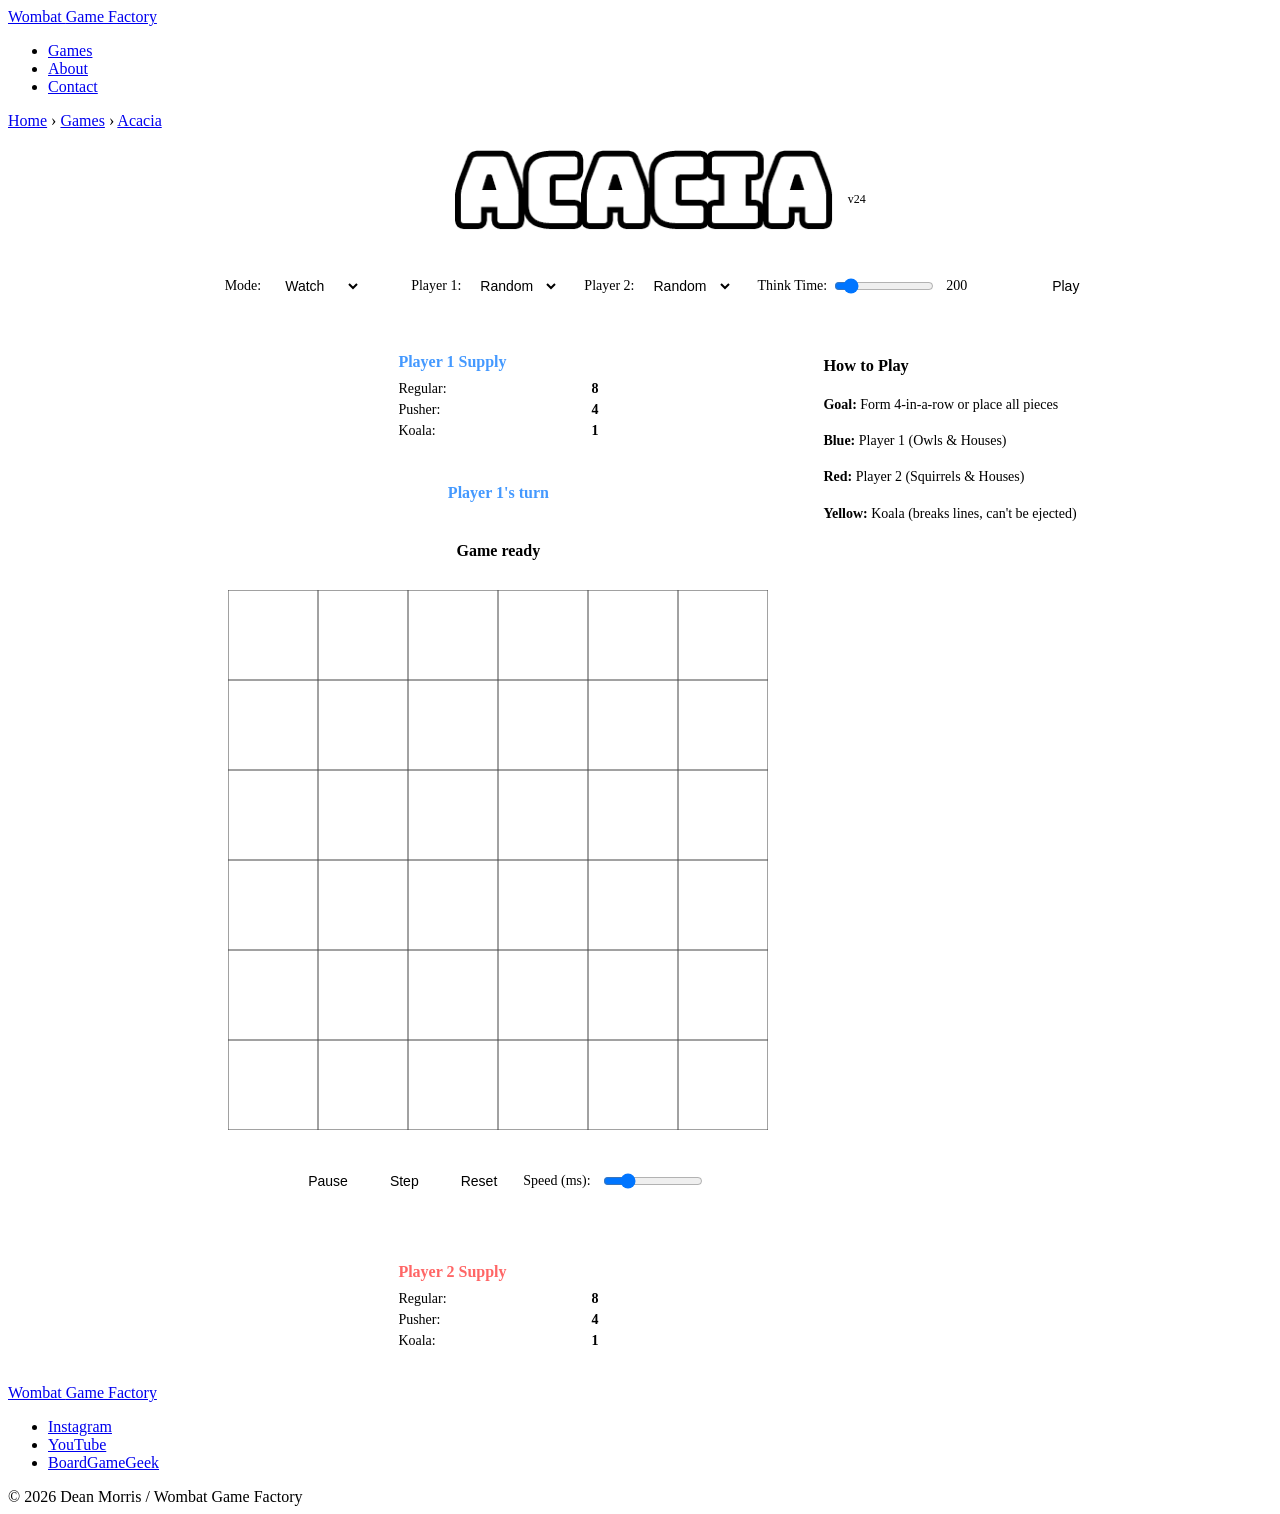
==== index.html @ ffe8437a "style" ====
<!DOCTYPE html>
<html lang="en">
<head>
    <meta charset="UTF-8">
    <meta name="viewport" content="width=device-width, initial-scale=1.0">
    <title>Acacia Game</title>

    <link rel="stylesheet" href="../wombatgamefactory.github.io/css/style.css">

    <style>
        main {
            display: flex;
            flex-direction: column;
            align-items: center;
            justify-content: center;
            width: 100%;
            padding: 20px;
        }

        #titleLogo {
            max-height: 80px;
            margin-bottom: 20px;
        }

        .mode-selector {
            display: flex;
            align-items: center;
            gap: 10px;
            margin-bottom: 20px;
            font-size: 14px;
        }

        .mode-selector select {
            padding: 6px 10px;
        }

        .game-container {
            display: flex;
            gap: 40px;
            align-items: flex-start;
        }

        .board-with-supply {
            display: flex;
            flex-direction: column;
            gap: 20px;
            align-items: center;
        }

        .board-container {
            display: flex;
            flex-direction: column;
            gap: 20px;
        }

        canvas {
            border: 2px solid var(--border);
            background: #ffffff;
            cursor: grab;
            touch-action: none;
        }

        canvas.dragging {
            cursor: grabbing;
        }

        .draggable-piece {
            touch-action: none;
        }

        .controls {
            display: flex;
            flex-wrap: wrap;
            gap: 10px;
            justify-content: center;
            padding: 15px;
            background: var(--bg-card);
            border-radius: 8px;
            border: 1px solid var(--border);
        }

        .controls.hidden {
            display: none;
        }

        button {
            padding: 8px 16px;
            background: var(--copper);
            color: var(--bg-dark);
            border: none;
            border-radius: 4px;
            cursor: pointer;
            font-size: 14px;
            font-weight: 500;
            transition: background 0.2s;
        }

        button:hover {
            background: var(--copper-light);
        }

        button:active {
            background: var(--gold);
        }

        button:disabled {
            background: #666;
            color: #aaa;
            cursor: not-allowed;
            opacity: 0.6;
        }

        .speed-control {
            display: flex;
            align-items: center;
            gap: 10px;
        }

        .speed-control input {
            width: 100px;
        }

        .speed-control label {
            font-size: 14px;
        }

        .bot-selector {
            display: flex;
            align-items: center;
            gap: 5px;
        }

        .bot-selector label {
            font-size: 14px;
            min-width: 40px;
        }

        select {
            padding: 6px 10px;
            background: var(--bg-card);
            color: var(--cream);
            border: 1px solid var(--border);
            border-radius: 4px;
            cursor: pointer;
            font-size: 14px;
        }

        .supply-panels {
            display: flex;
            justify-content: center;
            width: 100%;
        }

        .supply-panel {
            background: var(--bg-card);
            padding: 15px;
            border-radius: 8px;
            min-width: 200px;
            border: 1px solid var(--border);
        }

        .supply-panel h3 {
            margin-bottom: 10px;
            font-size: 16px;
        }

        .supply-items {
            display: flex;
            flex-direction: column;
            gap: 5px;
            font-size: 14px;
        }

        .supply-item {
            display: flex;
            justify-content: space-between;
        }

        .draggable-pieces {
            display: flex;
            gap: 10px;
            margin-top: 10px;
        }

        .draggable-piece {
            width: 50px;
            height: 50px;
            background: var(--bg-light);
            border: 2px solid var(--border);
            border-radius: 4px;
            cursor: grab;
            display: flex;
            align-items: center;
            justify-content: center;
            user-select: none;
            transition: opacity 0.2s;
            overflow: hidden;
        }

        .draggable-piece img {
            width: 100%;
            height: 100%;
            object-fit: contain;
            padding: 2px;
            user-select: none;
            -webkit-user-drag: none;
        }

        .draggable-piece.disabled {
            opacity: 0.3;
            cursor: not-allowed;
        }

        .draggable-piece:not(.disabled):hover {
            border-color: var(--copper-light);
            background: var(--bg-mid);
        }

        .draggable-piece:active:not(.disabled) {
            cursor: grabbing;
        }

        .current-player {
            text-align: center;
            font-size: 16px;
            font-weight: bold;
            padding: 10px;
            background: var(--bg-card);
            border-radius: 8px;
            border: 1px solid var(--border);
        }

        .current-player.p1 {
            color: #4499ff;
        }

        .current-player.p2 {
            color: #ff6666;
        }

        .game-status {
            text-align: center;
            font-size: 16px;
            font-weight: bold;
            padding: 10px;
            background: var(--bg-card);
            border-radius: 8px;
            border: 1px solid var(--border);
            color: var(--gold);
        }

        .info-panel {
            background: var(--bg-card);
            padding: 15px;
            border-radius: 8px;
            font-size: 14px;
            line-height: 1.6;
            max-width: 300px;
            border: 1px solid var(--border);
        }

        .info-panel h3 {
            margin-bottom: 10px;
        }

        .info-panel p {
            margin-bottom: 5px;
        }

        .analyse-panel {
            background: var(--bg-card);
            padding: 20px;
            border-radius: 8px;
            min-width: 300px;
            display: none;
            border: 1px solid var(--border);
        }

        .analyse-panel.visible {
            display: block;
        }

        .analyse-panel h3 {
            margin-bottom: 15px;
            font-size: 18px;
        }

        .analyse-input-group {
            display: flex;
            gap: 10px;
            align-items: center;
            margin-bottom: 15px;
        }

        .analyse-input-group label {
            font-size: 14px;
            min-width: 100px;
        }

        .analyse-input-group input {
            padding: 6px 10px;
            background: var(--bg-light);
            color: var(--cream);
            border: 1px solid var(--border);
            border-radius: 4px;
            width: 100px;
        }

        .analyse-input-group button {
            flex: 1;
        }

        .analyse-progress {
            margin: 15px 0;
            display: none;
        }

        .analyse-progress.visible {
            display: block;
        }

        .progress-bar {
            width: 100%;
            height: 24px;
            background: var(--bg-light);
            border: 1px solid var(--border);
            border-radius: 4px;
            overflow: hidden;
            margin-bottom: 5px;
        }

        .progress-bar-fill {
            height: 100%;
            background: linear-gradient(90deg, var(--copper), var(--copper-light));
            width: 0%;
            transition: width 0.2s;
            display: flex;
            align-items: center;
            justify-content: center;
            font-size: 12px;
            color: var(--bg-dark);
            font-weight: bold;
        }

        .progress-text {
            text-align: center;
            font-size: 13px;
            color: #aaa;
        }

        .stats-grid {
            display: grid;
            grid-template-columns: 1fr 1fr;
            gap: 12px;
            margin-top: 15px;
            display: none;
        }

        .stats-grid.visible {
            display: grid;
        }

        .stat-item {
            background: var(--bg-light);
            padding: 12px;
            border-radius: 4px;
            border-left: 3px solid var(--copper);
        }

        .stat-item.p2-stat {
            border-left-color: #ff6666;
        }

        .stat-label {
            font-size: 12px;
            color: #aaa;
            text-transform: uppercase;
        }

        .stat-value {
            font-size: 20px;
            font-weight: bold;
            margin-top: 5px;
            color: #fff;
        }

        /* Tablet: 1024px and below */
        @media (max-width: 1024px) {
            .container {
                flex-direction: column;
                gap: 20px;
            }

            canvas {
                max-width: 100%;
                width: 100%;
                height: auto;
                aspect-ratio: 1 / 1;
            }

            .supply-panels {
                flex-direction: column;
                gap: 15px;
            }

            .supply-panel {
                min-width: unset;
                width: 100%;
            }

            .analyse-panel {
                min-width: unset;
                width: 100%;
            }

            .info-panel {
                max-width: unset;
                width: 100%;
            }

            .mode-selector {
                flex-wrap: wrap;
                justify-content: center;
            }

            .bot-selector {
                margin-left: 0 !important;
            }

            #btnPlay {
                margin-left: 0 !important;
                margin-top: 10px;
            }

            h1 {
                font-size: 24px;
            }
        }

        /* Mobile: 768px and below */
        @media (max-width: 768px) {
            .nav-links {
              display: none;
            }

            .nav-menu-toggle {
              display: flex;
            }

            h1 {
                font-size: 20px;
                margin-bottom: 15px;
            }

            #titleLogo {
                max-height: 60px;
                margin-bottom: 12px;
            }

            .mode-selector {
                font-size: 12px;
                gap: 8px;
                margin-bottom: 15px;
                flex-direction: column;
                align-items: stretch;
            }

            .mode-selector select {
                padding: 8px 10px;
                width: 100%;
            }

            .bot-selector {
                flex-direction: column;
                gap: 8px;
                width: 100%;
            }

            .bot-selector label {
                min-width: unset;
            }

            .bot-selector select {
                width: 100%;
            }

            #btnPlay {
                width: 100%;
                padding: 10px;
                margin-top: 10px;
            }

            canvas {
                max-width: 100%;
                width: 100%;
                height: auto;
                aspect-ratio: 1 / 1;
            }

            .current-player {
                font-size: 14px;
                padding: 8px;
            }

            .controls {
                flex-direction: column;
                gap: 8px;
                padding: 12px;
            }

            .controls button {
                width: 100%;
                padding: 12px;
                font-size: 16px;
                min-height: 44px;
            }

            .speed-control {
                flex-direction: column;
                width: 100%;
            }

            .speed-control input {
                width: 100%;
            }

            .speed-control label {
                font-size: 12px;
            }

            .supply-panel {
                padding: 12px;
            }

            .supply-panel h3 {
                font-size: 14px;
                margin-bottom: 8px;
            }

            .supply-items {
                font-size: 12px;
                gap: 4px;
            }

            .draggable-pieces {
                gap: 8px;
                margin-top: 8px;
            }

            .draggable-piece {
                width: 44px;
                height: 44px;
                font-size: 20px;
            }

            .game-status {
                font-size: 14px;
                padding: 8px;
            }

            #playAgainBtn {
                padding: 12px !important;
                font-size: 16px !important;
                min-height: 44px;
            }

            .analyse-panel {
                padding: 15px;
                min-width: unset;
            }

            .analyse-panel h3 {
                font-size: 16px;
                margin-bottom: 12px;
            }

            .analyse-input-group {
                flex-direction: column;
                gap: 8px;
                margin-bottom: 12px;
            }

            .analyse-input-group label {
                min-width: unset;
                font-size: 12px;
            }

            .analyse-input-group input {
                width: 100%;
                padding: 8px;
            }

            .analyse-input-group button {
                width: 100%;
                padding: 12px;
                min-height: 44px;
                font-size: 16px;
            }

            .info-panel {
                padding: 12px;
                font-size: 13px;
                max-width: unset;
            }

            .info-panel h3 {
                font-size: 14px;
                margin-bottom: 8px;
            }

            .info-panel p {
                margin-bottom: 4px;
                line-height: 1.4;
            }

            .stats-grid {
                grid-template-columns: 1fr;
                gap: 10px;
                margin-top: 12px;
            }

            button {
                min-height: 44px;
                padding: 10px 14px;
                font-size: 14px;
            }

            button:disabled {
                opacity: 0.5;
            }
        }

    </style>
</head>
<body>
    <nav class="site-nav">
        <div class="container">
            <div class="nav-inner">
                <a href="https://www.wombatgamefactory.com/" class="nav-logo">
                    Wombat <span>Game Factory</span>
                </a>
                <ul class="nav-links">
                    <li><a href="https://www.wombatgamefactory.com/#games">Games</a></li>
                    <li><a href="https://www.wombatgamefactory.com/#about">About</a></li>
                    <li><a href="https://www.wombatgamefactory.com/#contact">Contact</a></li>
                </ul>
            </div>
        </div>
    </nav>

    <div class="breadcrumb-bar">
        <div class="container">
            <div class="breadcrumb">
                <a href="https://www.wombatgamefactory.com/">Home</a>
                <span class="breadcrumb-sep">›</span>
                <a href="https://www.wombatgamefactory.com/#games">Games</a>
                <span class="breadcrumb-sep">›</span>
                <a href="https://www.wombatgamefactory.com/games/acacia.html" class="breadcrumb-current">Acacia</a>
            </div>
        </div>
    </div>

    <main>
        <div style="display: flex; align-items: center; gap: 15px; margin-bottom: 20px;">
            <img id="titleLogo" src="images/game_logo.png" alt="Acacia">
            <div style="font-size: 12px; color: var(--text-muted);">v<span id="versionNumber">1</span></div>
        </div>

        <div class="mode-selector">
        <label>Mode:</label>
        <select id="modeSelect">
            <option value="watch">Watch</option>
            <option value="analyse">Analyse</option>
        </select>
        <div class="bot-selector" style="margin-left: 40px;">
            <label>Player 1:</label>
            <select id="bot1Select">
                <option value="random">Random</option>
                <option value="mcts">MCTS</option>
                <option value="human">Human</option>
            </select>
            <label style="margin-left: 20px;">Player 2:</label>
            <select id="bot2Select">
                <option value="random">Random</option>
                <option value="mcts">MCTS</option>
                <option value="human">Human</option>
            </select>
            <label style="margin-left: 20px;">Think Time:</label>
            <input type="range" id="thinkTimeSlider" min="100" max="1000" step="50" value="200" style="width: 100px;">
            <span id="thinkTimeValue" style="margin-left: 5px; min-width: 40px;">200</span>
        </div>
        <button id="btnPlay" style="margin-left: 40px;">Play</button>
    </div>

    <div class="game-container">
        <div class="board-with-supply">
            <div class="supply-panels" id="p1SupplyPanel"></div>

            <div class="board-container">
                <div class="current-player" id="currentPlayer">Player 1's turn</div>
                <div class="game-status" id="gameStatus">Game ready</div>
                <button id="playAgainBtn" style="display:none; margin-top: 10px; width: 100%; padding: 12px;">Play Again</button>
                <canvas id="board" width="540" height="540" style="background: #ffffff;"></canvas>
                <div class="controls" id="controls">
                    <button id="btnPause">Pause</button>
                    <button id="btnStep">Step</button>
                    <button id="btnReset">Reset</button>
                    <div class="speed-control">
                        <label>Speed (ms):</label>
                        <input id="speedSlider" type="range" min="100" max="2000" step="100" value="500">
                    </div>
                </div>
            </div>

            <div class="supply-panels" id="p2SupplyPanel"></div>
        </div>

        <div>

            <div class="analyse-panel" id="analysePanel">
                <h3>Game Analysis</h3>
                <div class="analyse-input-group">
                    <label for="iterationsInput">Iterations:</label>
                    <input type="number" id="iterationsInput" min="1" max="10000" value="20">
                    <button id="btnRunAnalysis">Run Analysis</button>
                </div>
                <div class="analyse-progress" id="analyseProgress">
                    <div id="currentGameStatus" style="margin-bottom: 15px; text-align: center; color: #ffaa00; font-size: 16px; font-weight: bold;">Running Game 0 of 0...</div>
                    <div class="progress-bar">
                        <div class="progress-bar-fill" id="progressBarFill"></div>
                    </div>
                </div>
                <div class="stats-grid" id="statsGrid"></div>
            </div>

            <div class="info-panel">
                <h3>How to Play</h3>
                <p><strong>Goal:</strong> Form 4-in-a-row or place all pieces</p>
                <p><strong>Blue:</strong> Player 1 (Owls & Houses)</p>
                <p><strong>Red:</strong> Player 2 (Squirrels & Houses)</p>
                <p><strong>Yellow:</strong> Koala (breaks lines, can't be ejected)</p>
                <p id="humanHint" style="display:none; color: #ffff00; margin-top: 10px;"><strong>Drag pieces from your supply to the board!</strong></p>
            </div>
        </div>
    </div>

    </main>

    <footer class="site-footer">
        <div class="container">
            <div class="footer-inner">
                <a href="https://www.wombatgamefactory.com/" class="footer-logo">Wombat <span>Game Factory</span></a>
                <ul class="footer-links">
                    <li><a href="https://instagram.com/wombatgamefactory" target="_blank" rel="noopener">Instagram</a></li>
                    <li><a href="https://youtube.com/@wombatgamefactory" target="_blank" rel="noopener">YouTube</a></li>
                    <li><a href="https://boardgamegeek.com/boardgamedesigner/123443/dean-morris" target="_blank" rel="noopener">BoardGameGeek</a></li>
                </ul>
                <div class="footer-copy">© 2026 Dean Morris / Wombat Game Factory</div>
            </div>
        </div>
    </footer>

    <!-- JavaScript modules loaded in dependency order -->
    <script src="version.js"></script>
    <script src="js/engine/constants.js"></script>
    <script src="js/engine/game.js"></script>
    <script src="js/engine/bots.js"></script>
    <script src="js/utils.js"></script>
    <script src="js/session.js"></script>
    <script src="js/gameloop.js"></script>
    <script src="js/analysis.js"></script>
    <script src="app.js"></script>
</body>
</html>
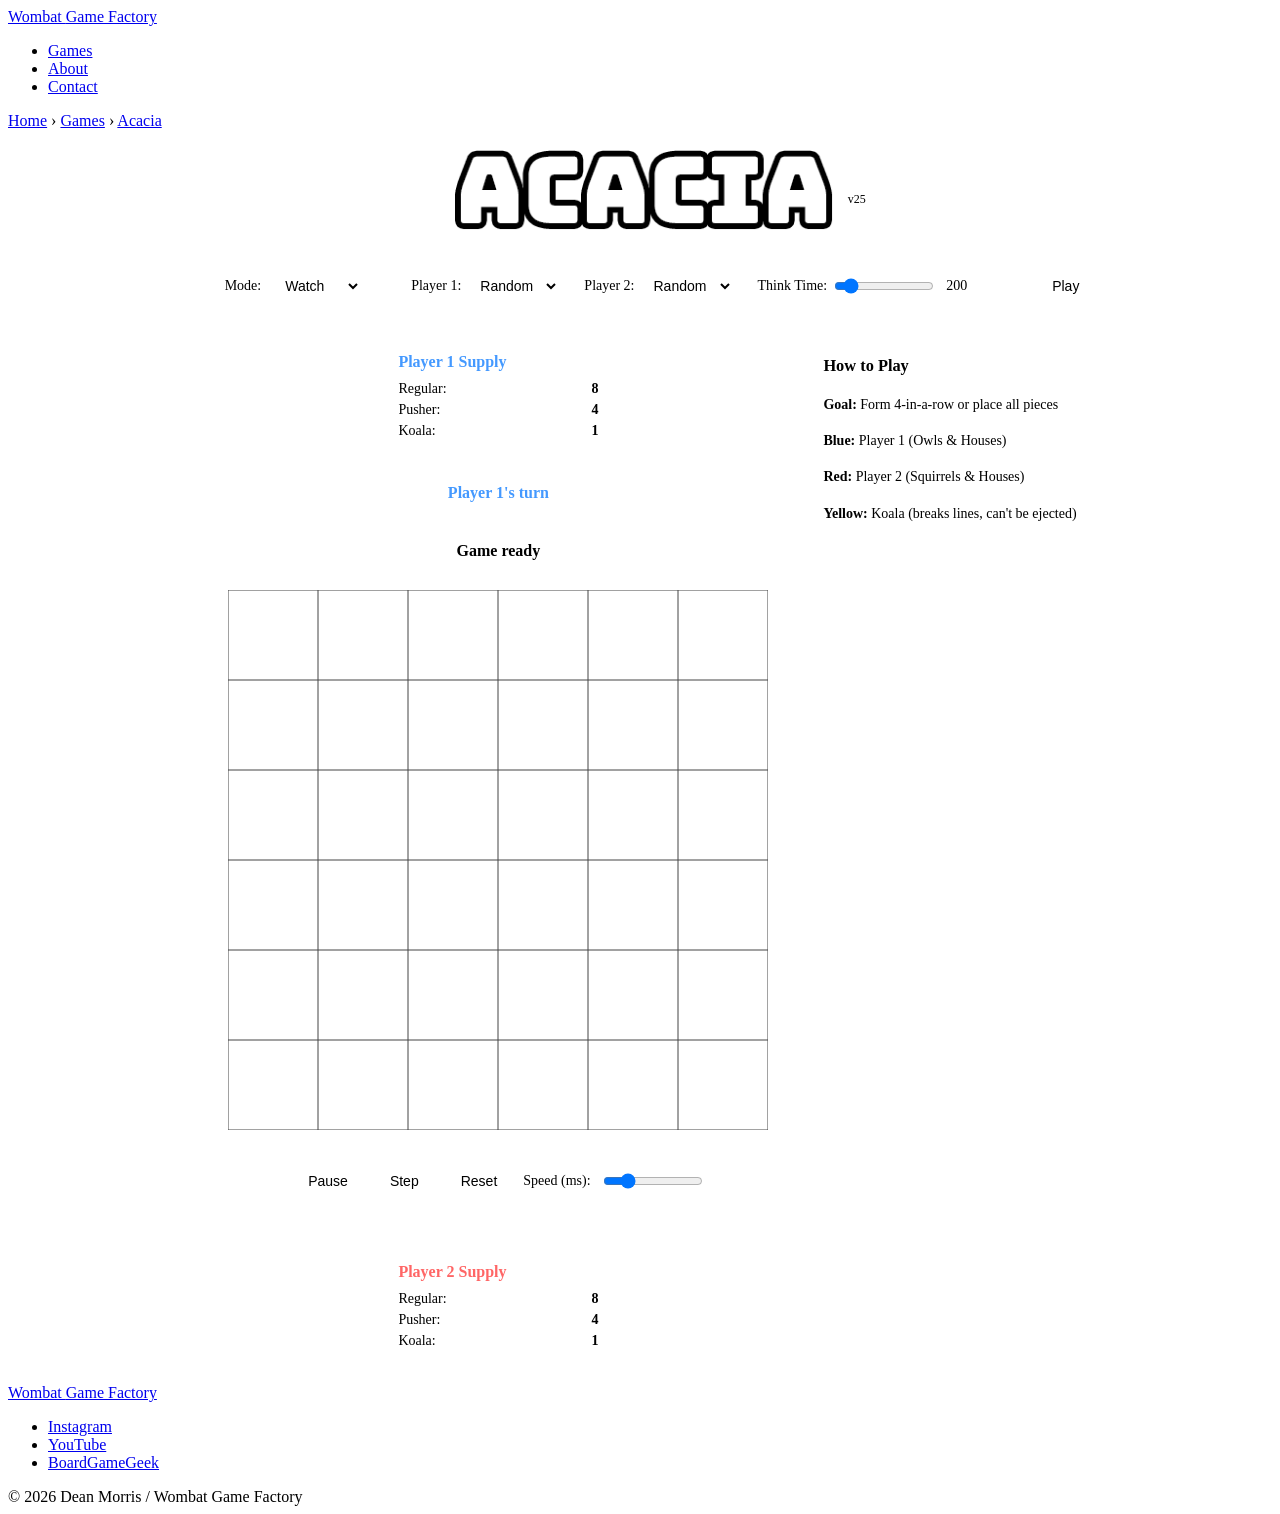
==== commit 90ce3fd1: "more style" ====
--- a/index.html
+++ b/index.html
@@ -5,7 +5,7 @@
     <meta name="viewport" content="width=device-width, initial-scale=1.0">
     <title>Acacia Game</title>
 
-    <link rel="stylesheet" href="../wombatgamefactory.github.io/css/style.css">
+    <link href="https://www.wombatgamefactory.com/css/style.css" rel="stylesheet">
 
     <style>
         main {
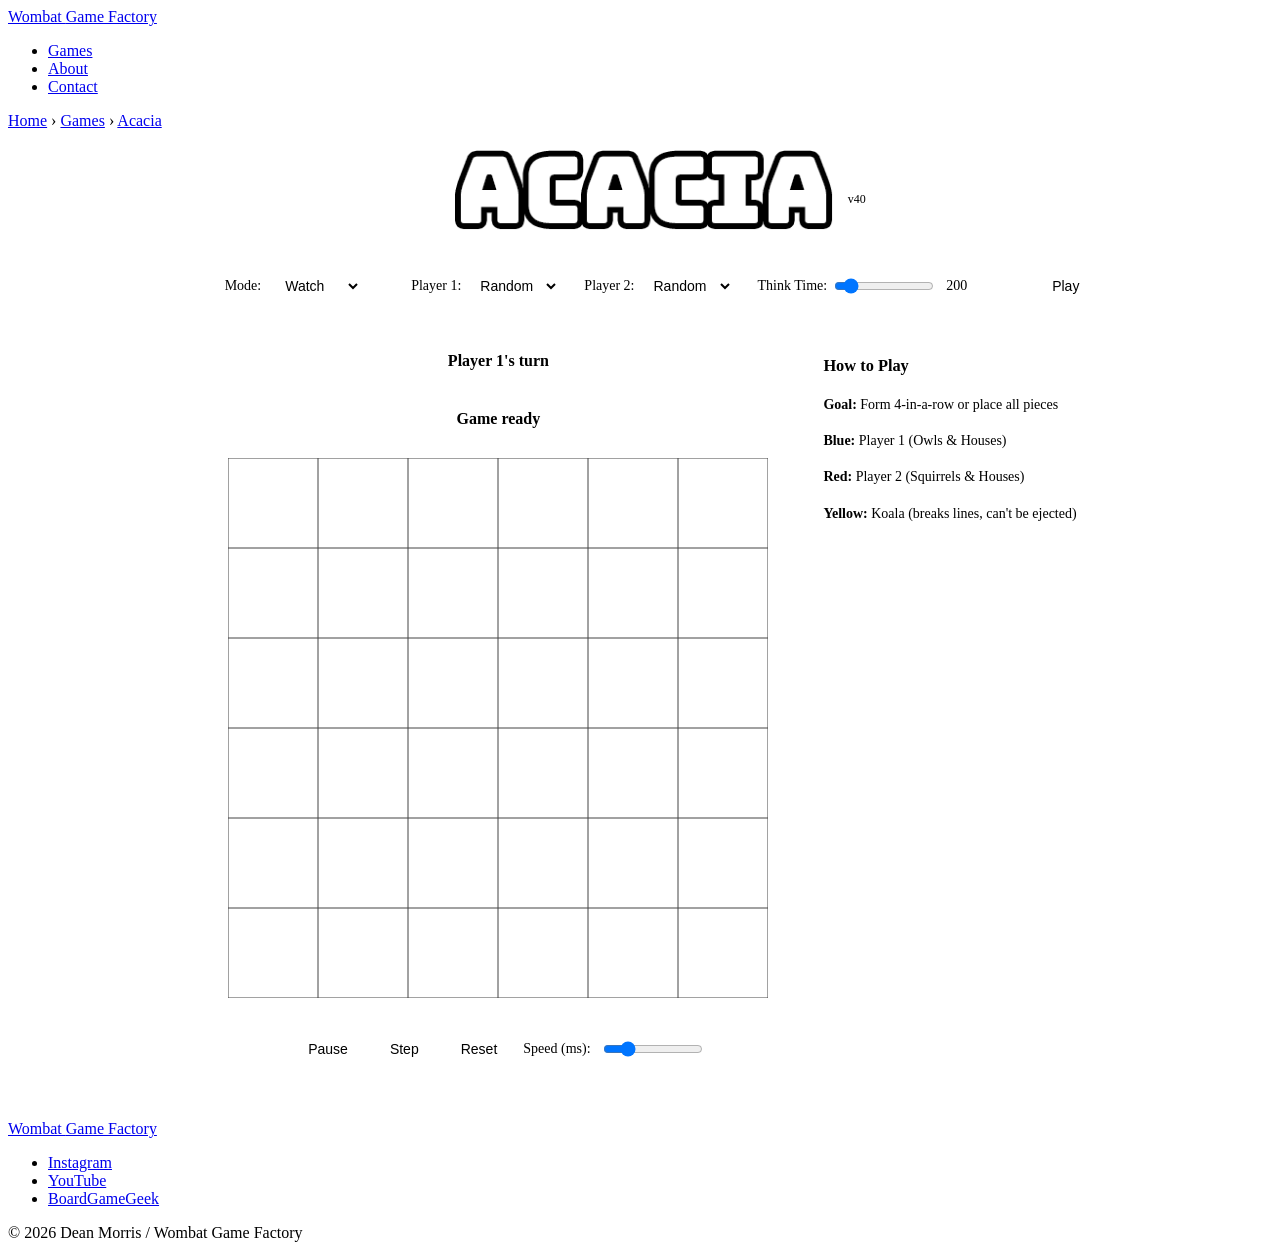
==== commit a39fc3c2: "meta tags" ====
--- a/index.html
+++ b/index.html
@@ -3,9 +3,41 @@
 <head>
     <meta charset="UTF-8">
     <meta name="viewport" content="width=device-width, initial-scale=1.0">
-    <title>Acacia Game</title>
+    <title>Acacia — Wombat Game Factory</title>
+    <meta name="description" content="Acacia — a board game in development by Dean Morris / Wombat Game Factory. Play online now.">
+
+    <!-- Open Graph -->
+    <meta property="og:title" content="Acacia — a board game from Dean Morris">
+    <meta property="og:description" content="A strategic board game for 2 players. Currently seeking a publishing partner.">
+    <meta property="og:image" content="https://www.wombatgamefactory.com/images/acacia_logo_graph.jpg">
+    <meta property="og:url" content="https://www.wombatgamefactory.com/acacia-game/">
+    <meta property="og:type" content="website">
+    <!-- Twitter Card -->
+    <meta name="twitter:card" content="summary_large_image">
+    <meta name="twitter:title" content="Acacia — a board game from Dean Morris">
+    <meta name="twitter:description" content="A strategic board game for 2 players. Currently seeking a publishing partner.">
+    <meta name="twitter:image" content="https://www.wombatgamefactory.com/images/acacia_logo_graph.jpg">
+
+    <!-- Favicon -->
+    <link rel="icon" type="image/x-icon" href="/favicon.ico">
+    <link rel="icon" type="image/png" sizes="32x32" href="/favicon-32x32.png">
+    <link rel="icon" type="image/png" sizes="16x16" href="/favicon-16x16.png">
+    <link rel="apple-touch-icon" sizes="180x180" href="/apple-touch-icon.png">
 
     <link href="https://www.wombatgamefactory.com/css/style.css" rel="stylesheet">
+
+    <!-- Start cookieyes banner -->
+    <script id="cookieyes" type="text/javascript" src="https://cdn-cookieyes.com/client_data/b4b72588ac323168ef2bca929b5e5cd9/script.js"></script>
+    <!-- End cookieyes banner -->
+    <!-- Google tag (gtag.js) -->
+    <script async src="https://www.googletagmanager.com/gtag/js?id=G-FNNQF917JJ"></script>
+    <script>
+      window.dataLayer = window.dataLayer || [];
+      function gtag(){dataLayer.push(arguments);}
+      gtag('js', new Date());
+      gtag('config', 'G-FNNQF917JJ');
+    </script>
+    <script>function loadScript(a){var b=document.getElementsByTagName("head")[0],c=document.createElement("script");c.type="text/javascript",c.src="https://tracker.metricool.com/resources/be.js",c.onreadystatechange=a,c.onload=a,b.appendChild(c)}loadScript(function(){beTracker.t({hash:"246df0746358adafd3745b08e93dc646"})});</script>
 
     <style>
         main {
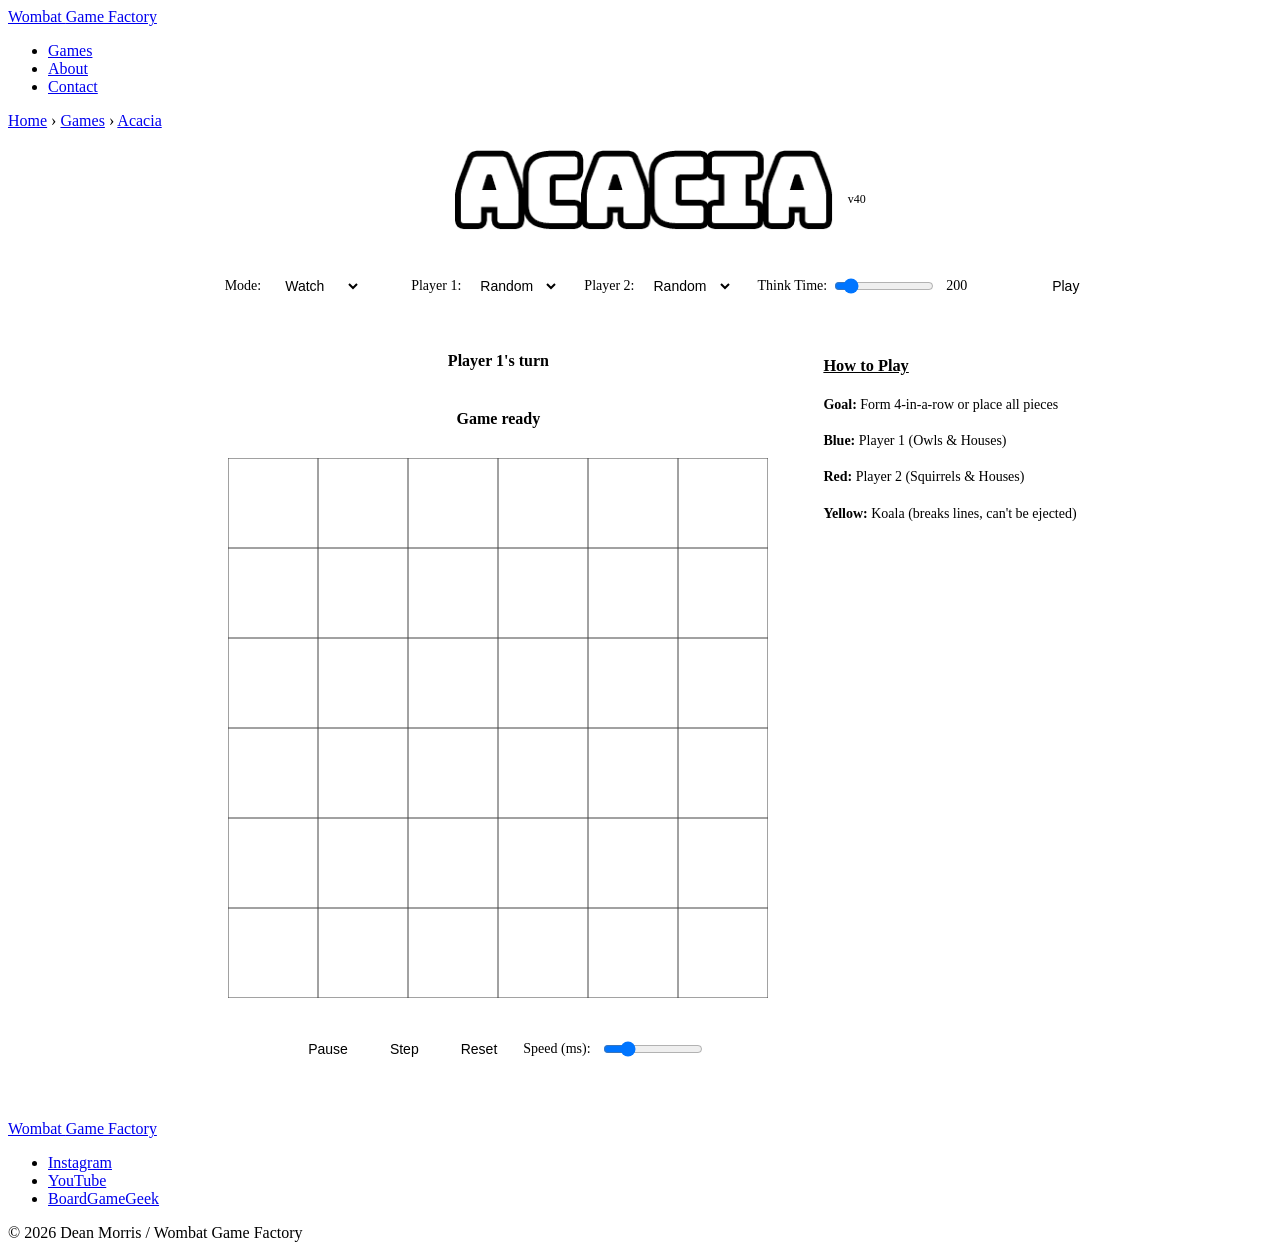
==== commit dadbac60: "Added ruels" ====
--- a/index.html
+++ b/index.html
@@ -140,6 +140,136 @@
             color: #aaa;
             cursor: not-allowed;
             opacity: 0.6;
+        }
+
+        .modal {
+            display: none;
+            position: fixed;
+            z-index: 1000;
+            left: 0;
+            top: 0;
+            width: 100%;
+            height: 100%;
+            background-color: rgba(0, 0, 0, 0.5);
+            animation: fadeIn 0.2s;
+        }
+
+        @keyframes fadeIn {
+            from { opacity: 0; }
+            to { opacity: 1; }
+        }
+
+        .modal.show {
+            display: flex;
+            align-items: center;
+            justify-content: center;
+        }
+
+        .modal-content {
+            background: var(--bg-card);
+            padding: 30px;
+            border-radius: 12px;
+            max-width: 600px;
+            max-height: 80vh;
+            overflow-y: auto;
+            border: 2px solid var(--border);
+            position: relative;
+            animation: slideIn 0.3s;
+        }
+
+        @keyframes slideIn {
+            from {
+                transform: translateY(-50px);
+                opacity: 0;
+            }
+            to {
+                transform: translateY(0);
+                opacity: 1;
+            }
+        }
+
+        .modal-close {
+            position: absolute;
+            top: 15px;
+            right: 20px;
+            font-size: 28px;
+            font-weight: bold;
+            color: var(--text-muted);
+            cursor: pointer;
+            background: none;
+            border: none;
+            padding: 0;
+            width: 30px;
+            height: 30px;
+            display: flex;
+            align-items: center;
+            justify-content: center;
+            border-radius: 4px;
+            transition: background 0.2s;
+        }
+
+        .modal-close:hover {
+            background: var(--bg-light);
+            color: var(--cream);
+        }
+
+        .modal h2 {
+            margin-top: 0;
+            margin-bottom: 20px;
+            color: var(--gold);
+            font-size: 28px;
+        }
+
+        .modal h3 {
+            margin-top: 20px;
+            margin-bottom: 10px;
+            color: var(--copper-light);
+            font-size: 18px;
+        }
+
+        .modal p {
+            margin: 10px 0;
+            line-height: 1.6;
+            font-size: 15px;
+        }
+
+        .modal ul {
+            margin: 10px 0;
+            padding-left: 20px;
+            line-height: 1.8;
+        }
+
+        .modal li {
+            margin: 8px 0;
+            font-size: 15px;
+        }
+
+        .modal strong {
+            color: var(--copper-light);
+        }
+
+        /* Mobile modal */
+        @media (max-width: 768px) {
+            .modal-content {
+                margin: 20px;
+                max-width: calc(100% - 40px);
+                max-height: calc(100vh - 40px);
+                padding: 20px;
+            }
+
+            .modal h2 {
+                font-size: 22px;
+                margin-bottom: 15px;
+            }
+
+            .modal h3 {
+                font-size: 16px;
+                margin-top: 15px;
+            }
+
+            .modal p, .modal li {
+                font-size: 14px;
+            }
         }
 
         .speed-control {
@@ -766,13 +896,66 @@
             </div>
 
             <div class="info-panel">
-                <h3>How to Play</h3>
+                <h3><a id="howToPlayLink" style="cursor: pointer; color: inherit; text-decoration: underline;">How to Play</a></h3>
                 <p><strong>Goal:</strong> Form 4-in-a-row or place all pieces</p>
                 <p><strong>Blue:</strong> Player 1 (Owls & Houses)</p>
                 <p><strong>Red:</strong> Player 2 (Squirrels & Houses)</p>
                 <p><strong>Yellow:</strong> Koala (breaks lines, can't be ejected)</p>
                 <p id="humanHint" style="display:none; color: #ffff00; margin-top: 10px;"><strong>Drag pieces from your supply to the board!</strong></p>
             </div>
+        </div>
+    </div>
+
+    <!-- Rules Modal -->
+    <div id="rulesModal" class="modal">
+        <div class="modal-content">
+            <button class="modal-close" id="closeRulesModal">&times;</button>
+            <h2>Acacia Rules</h2>
+
+            <h3>Goal</h3>
+            <p>Be the first to form a continuous line of <strong>4 pieces of your colour</strong> (vertical, horizontal or diagonal), OR be the first to place all your pieces on the board.</p>
+
+            <h3>Components</h3>
+            <p><strong>Each player has:</strong></p>
+            <ul>
+                <li>8 regular pieces (in player colour)</li>
+                <li>4 pushing pieces (marked with a house symbol)</li>
+                <li>1 yellow koala piece</li>
+            </ul>
+            <p><strong>Shared:</strong> One 6×6 grid board</p>
+
+            <h3>Setup</h3>
+            <p>Players take turns. The starting player places 1 regular piece on any empty space. All remaining pieces start in each player's personal supply.</p>
+
+            <h3>On Your Turn — Choose ONE Action</h3>
+
+            <h4 style="color: var(--copper-light); margin-top: 15px;">A. Place a Regular Piece</h4>
+            <ul>
+                <li>Place 1 regular piece from your supply onto any empty space</li>
+                <li>The space must be <strong>adjacent to at least one piece already on the board</strong></li>
+                <li>Adjacent = orthogonally or diagonally (any of the 8 surrounding spaces)</li>
+                <li>The adjacent piece can be any colour (yours, opponent's or yellow)</li>
+            </ul>
+
+            <h4 style="color: var(--copper-light); margin-top: 15px;">B. Eject and Replace</h4>
+            <ul>
+                <li>Eject one opponent's piece and replace it with a piece from your own supply</li>
+                <li>You can only eject opponent's pieces (never yellow pieces)</li>
+                <li>To eject opponent's <strong>regular piece</strong>: place your <strong>pushing piece</strong> there</li>
+                <li>To eject opponent's <strong>pushing piece</strong>: place your <strong>yellow koala piece</strong> there</li>
+                <li>Ejected pieces return to the opponent's supply</li>
+            </ul>
+
+            <h3>Winning</h3>
+            <ul>
+                <li><strong>4 in a row</strong> (vertical, horizontal or diagonal) wins immediately</li>
+                <li>The line can be any mix of your regular and pushing pieces</li>
+                <li>Yellow pieces do NOT count for either player and break a line</li>
+                <li><strong>Place your last piece</strong> onto the board and win immediately</li>
+            </ul>
+
+            <h3>Board</h3>
+            <p>6 × 6 grid (36 spaces total)</p>
         </div>
     </div>
 
@@ -802,5 +985,26 @@
     <script src="js/gameloop.js"></script>
     <script src="js/analysis.js"></script>
     <script src="app.js"></script>
+
+    <!-- Rules Modal Handler -->
+    <script>
+        const rulesModal = document.getElementById('rulesModal');
+        const howToPlayLink = document.getElementById('howToPlayLink');
+        const closeRulesModal = document.getElementById('closeRulesModal');
+
+        howToPlayLink.addEventListener('click', () => {
+            rulesModal.classList.add('show');
+        });
+
+        closeRulesModal.addEventListener('click', () => {
+            rulesModal.classList.remove('show');
+        });
+
+        rulesModal.addEventListener('click', (event) => {
+            if (event.target === rulesModal) {
+                rulesModal.classList.remove('show');
+            }
+        });
+    </script>
 </body>
 </html>
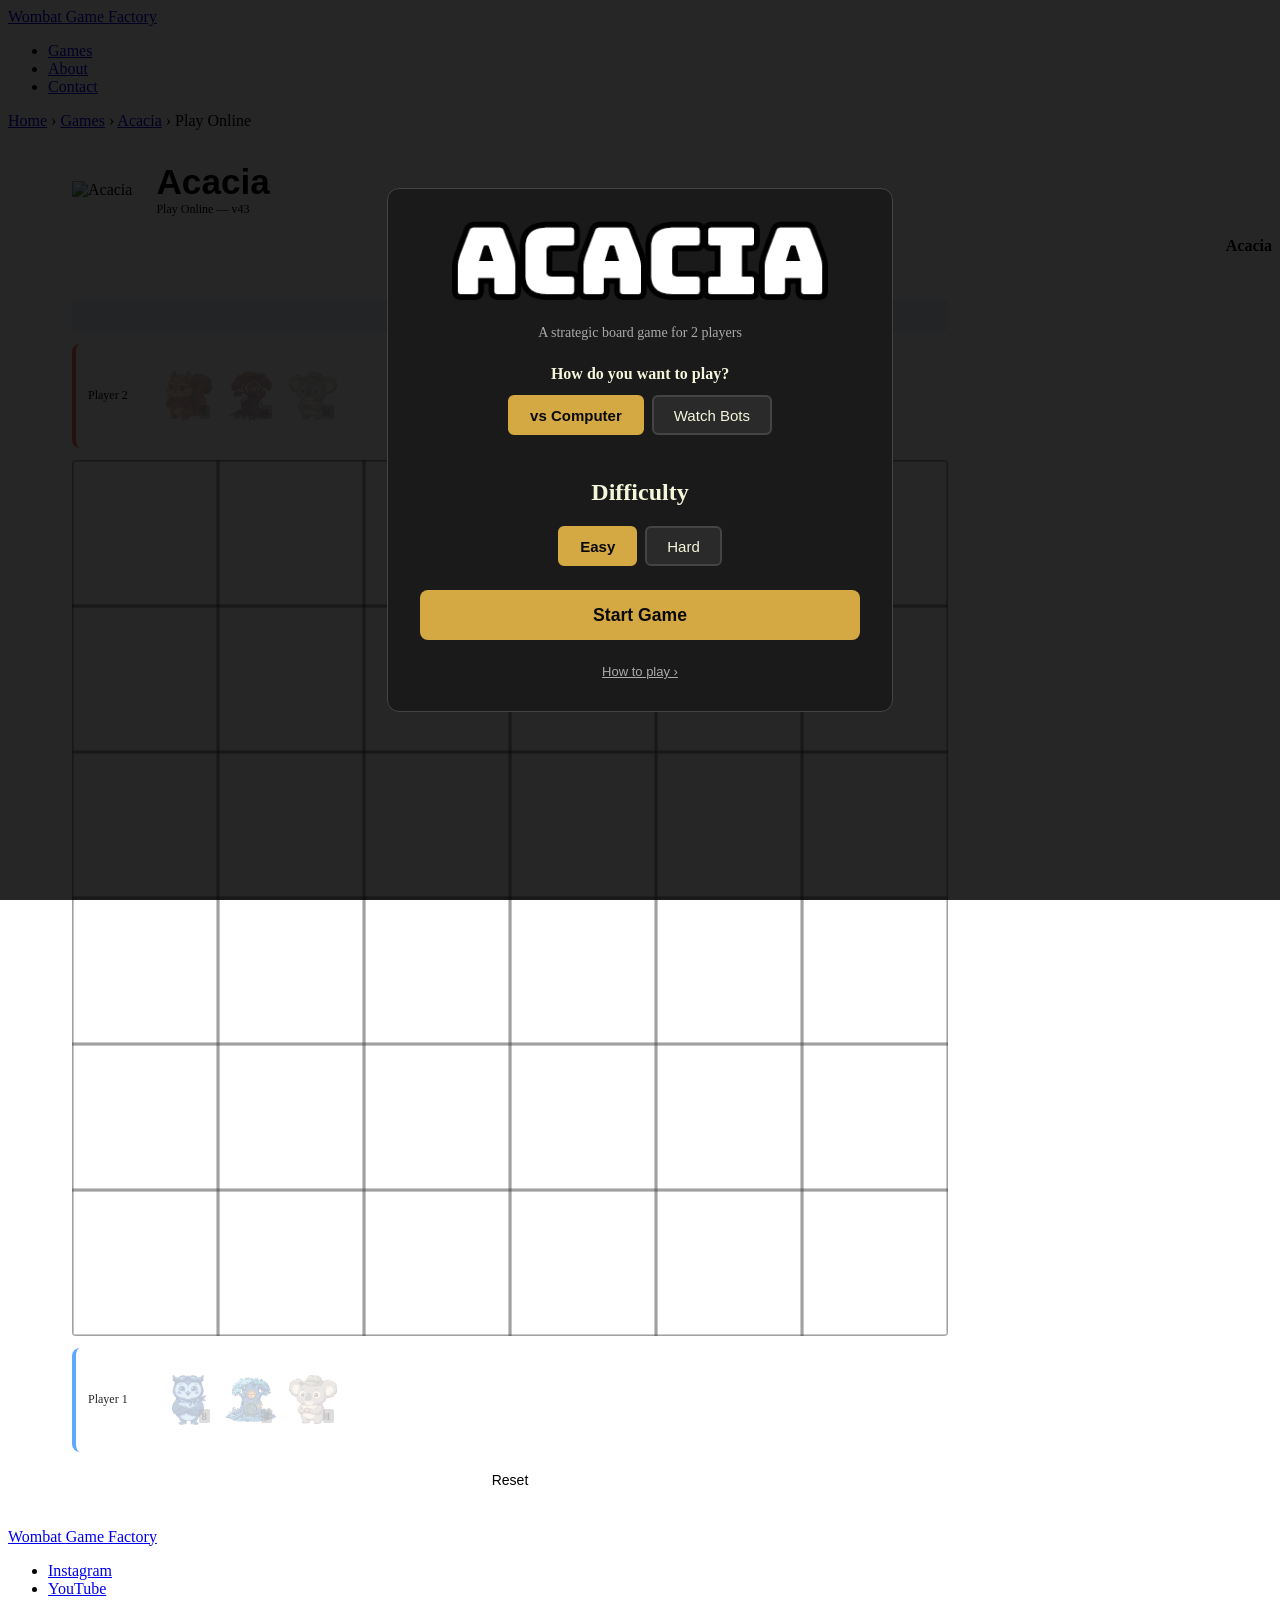
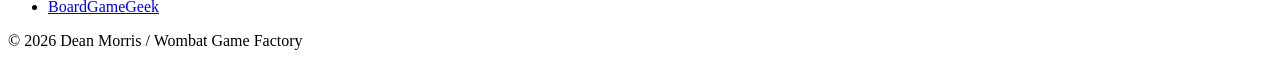
==== commit 25f7693b: "pretty version" ====
--- a/index.html
+++ b/index.html
@@ -3,19 +3,19 @@
 <head>
     <meta charset="UTF-8">
     <meta name="viewport" content="width=device-width, initial-scale=1.0">
-    <title>Acacia — Wombat Game Factory</title>
-    <meta name="description" content="Acacia — a board game in development by Dean Morris / Wombat Game Factory. Play online now.">
+    <title>Acacia Online Game — Wombat Game Factory</title>
+    <meta name="description" content="Play Acacia online. A strategic board game for 2 players by Dean Morris.">
 
     <!-- Open Graph -->
     <meta property="og:title" content="Acacia — a board game from Dean Morris">
-    <meta property="og:description" content="A strategic board game for 2 players. Currently seeking a publishing partner.">
+    <meta property="og:description" content="A strategic board game for 2 players. Play online now.">
     <meta property="og:image" content="https://www.wombatgamefactory.com/images/acacia_logo_graph.jpg">
-    <meta property="og:url" content="https://www.wombatgamefactory.com/acacia-game/">
+    <meta property="og:url" content="https://www.wombatgamefactory.com/acacia-game/acacia-game.html">
     <meta property="og:type" content="website">
     <!-- Twitter Card -->
     <meta name="twitter:card" content="summary_large_image">
     <meta name="twitter:title" content="Acacia — a board game from Dean Morris">
-    <meta name="twitter:description" content="A strategic board game for 2 players. Currently seeking a publishing partner.">
+    <meta name="twitter:description" content="A strategic board game for 2 players. Play online now.">
     <meta name="twitter:image" content="https://www.wombatgamefactory.com/images/acacia_logo_graph.jpg">
 
     <!-- Favicon -->
@@ -25,6 +25,7 @@
     <link rel="apple-touch-icon" sizes="180x180" href="/apple-touch-icon.png">
 
     <link href="https://www.wombatgamefactory.com/css/style.css" rel="stylesheet">
+    <link rel="stylesheet" href="css/acacia-game.css">
 
     <!-- Start cookieyes banner -->
     <script id="cookieyes" type="text/javascript" src="https://cdn-cookieyes.com/client_data/b4b72588ac323168ef2bca929b5e5cd9/script.js"></script>
@@ -41,48 +42,72 @@
 
     <style>
         main {
-            display: flex;
-            flex-direction: column;
+            width: 100%;
+            padding: 2rem;
+        }
+
+        .game-page-inner {
+            max-width: 1200px;
+            margin: 0 auto;
+        }
+
+        .game-title-bar {
+            margin-bottom: 2rem;
+            display: flex;
             align-items: center;
-            justify-content: center;
-            width: 100%;
-            padding: 20px;
+            gap: 1.5rem;
         }
 
         #titleLogo {
             max-height: 80px;
-            margin-bottom: 20px;
+        }
+
+        .game-title-bar h1 {
+            margin: 0;
+            font-family: 'Oswald', sans-serif;
+            font-size: 2.2rem;
+            font-weight: 600;
+            color: var(--cream);
         }
 
         .mode-selector {
             display: flex;
             align-items: center;
-            gap: 10px;
-            margin-bottom: 20px;
+            gap: 1rem;
+            margin-bottom: 1.5rem;
             font-size: 14px;
+            flex-wrap: wrap;
         }
 
         .mode-selector select {
-            padding: 6px 10px;
+            padding: 0.5rem 0.75rem;
+            background: var(--bg-card);
+            color: var(--cream);
+            border: 1px solid var(--border);
+            border-radius: 4px;
+            cursor: pointer;
+            font-size: 14px;
         }
 
         .game-container {
             display: flex;
-            gap: 40px;
+            gap: 2rem;
             align-items: flex-start;
         }
 
         .board-with-supply {
             display: flex;
             flex-direction: column;
-            gap: 20px;
+            gap: 1.5rem;
             align-items: center;
+            flex: 1;
         }
 
         .board-container {
             display: flex;
             flex-direction: column;
-            gap: 20px;
+            gap: 1.5rem;
+            width: 100%;
         }
 
         canvas {
@@ -90,22 +115,20 @@
             background: #ffffff;
             cursor: grab;
             touch-action: none;
+            max-width: 100%;
+            height: auto;
         }
 
         canvas.dragging {
             cursor: grabbing;
         }
 
-        .draggable-piece {
-            touch-action: none;
-        }
-
         .controls {
             display: flex;
             flex-wrap: wrap;
-            gap: 10px;
+            gap: 0.75rem;
             justify-content: center;
-            padding: 15px;
+            padding: 1rem;
             background: var(--bg-card);
             border-radius: 8px;
             border: 1px solid var(--border);
@@ -116,7 +139,7 @@
         }
 
         button {
-            padding: 8px 16px;
+            padding: 0.5rem 1rem;
             background: var(--copper);
             color: var(--bg-dark);
             border: none;
@@ -132,7 +155,7 @@
         }
 
         button:active {
-            background: var(--gold);
+            background: #d4a843;
         }
 
         button:disabled {
@@ -142,140 +165,10 @@
             opacity: 0.6;
         }
 
-        .modal {
-            display: none;
-            position: fixed;
-            z-index: 1000;
-            left: 0;
-            top: 0;
-            width: 100%;
-            height: 100%;
-            background-color: rgba(0, 0, 0, 0.5);
-            animation: fadeIn 0.2s;
-        }
-
-        @keyframes fadeIn {
-            from { opacity: 0; }
-            to { opacity: 1; }
-        }
-
-        .modal.show {
+        .speed-control {
             display: flex;
             align-items: center;
-            justify-content: center;
-        }
-
-        .modal-content {
-            background: var(--bg-card);
-            padding: 30px;
-            border-radius: 12px;
-            max-width: 600px;
-            max-height: 80vh;
-            overflow-y: auto;
-            border: 2px solid var(--border);
-            position: relative;
-            animation: slideIn 0.3s;
-        }
-
-        @keyframes slideIn {
-            from {
-                transform: translateY(-50px);
-                opacity: 0;
-            }
-            to {
-                transform: translateY(0);
-                opacity: 1;
-            }
-        }
-
-        .modal-close {
-            position: absolute;
-            top: 15px;
-            right: 20px;
-            font-size: 28px;
-            font-weight: bold;
-            color: var(--text-muted);
-            cursor: pointer;
-            background: none;
-            border: none;
-            padding: 0;
-            width: 30px;
-            height: 30px;
-            display: flex;
-            align-items: center;
-            justify-content: center;
-            border-radius: 4px;
-            transition: background 0.2s;
-        }
-
-        .modal-close:hover {
-            background: var(--bg-light);
-            color: var(--cream);
-        }
-
-        .modal h2 {
-            margin-top: 0;
-            margin-bottom: 20px;
-            color: var(--gold);
-            font-size: 28px;
-        }
-
-        .modal h3 {
-            margin-top: 20px;
-            margin-bottom: 10px;
-            color: var(--copper-light);
-            font-size: 18px;
-        }
-
-        .modal p {
-            margin: 10px 0;
-            line-height: 1.6;
-            font-size: 15px;
-        }
-
-        .modal ul {
-            margin: 10px 0;
-            padding-left: 20px;
-            line-height: 1.8;
-        }
-
-        .modal li {
-            margin: 8px 0;
-            font-size: 15px;
-        }
-
-        .modal strong {
-            color: var(--copper-light);
-        }
-
-        /* Mobile modal */
-        @media (max-width: 768px) {
-            .modal-content {
-                margin: 20px;
-                max-width: calc(100% - 40px);
-                max-height: calc(100vh - 40px);
-                padding: 20px;
-            }
-
-            .modal h2 {
-                font-size: 22px;
-                margin-bottom: 15px;
-            }
-
-            .modal h3 {
-                font-size: 16px;
-                margin-top: 15px;
-            }
-
-            .modal p, .modal li {
-                font-size: 14px;
-            }
-        }
-
-        .speed-control {
-            display: flex;
-            align-items: center;
-            gap: 10px;
+            gap: 0.75rem;
         }
 
         .speed-control input {
@@ -289,59 +182,47 @@
         .bot-selector {
             display: flex;
             align-items: center;
-            gap: 5px;
+            gap: 0.5rem;
+            flex-wrap: wrap;
         }
 
         .bot-selector label {
             font-size: 14px;
-            min-width: 40px;
-        }
-
-        select {
-            padding: 6px 10px;
-            background: var(--bg-card);
-            color: var(--cream);
-            border: 1px solid var(--border);
-            border-radius: 4px;
-            cursor: pointer;
-            font-size: 14px;
         }
 
         .supply-panels {
             display: flex;
             justify-content: center;
+            gap: 1rem;
             width: 100%;
         }
 
         .supply-panel {
             background: var(--bg-card);
-            padding: 15px;
+            padding: 1rem;
             border-radius: 8px;
             min-width: 200px;
             border: 1px solid var(--border);
         }
 
         .supply-panel h3 {
-            margin-bottom: 10px;
+            margin-bottom: 0.75rem;
             font-size: 16px;
+            color: var(--cream);
         }
 
         .supply-items {
             display: flex;
             flex-direction: column;
-            gap: 5px;
+            gap: 0.5rem;
             font-size: 14px;
         }
 
-        .supply-item {
-            display: flex;
-            justify-content: space-between;
-        }
-
         .draggable-pieces {
             display: flex;
-            gap: 10px;
-            margin-top: 10px;
+            gap: 0.75rem;
+            margin-top: 0.75rem;
+            flex-wrap: wrap;
         }
 
         .draggable-piece {
@@ -378,64 +259,54 @@
             background: var(--bg-mid);
         }
 
-        .draggable-piece:active:not(.disabled) {
-            cursor: grabbing;
-        }
-
         .current-player {
             text-align: center;
             font-size: 16px;
             font-weight: bold;
-            padding: 10px;
+            padding: 0.75rem;
             background: var(--bg-card);
             border-radius: 8px;
             border: 1px solid var(--border);
-        }
-
-        .current-player.p1 {
-            color: #4499ff;
-        }
-
-        .current-player.p2 {
-            color: #ff6666;
+            color: var(--cream);
         }
 
         .game-status {
             text-align: center;
             font-size: 16px;
             font-weight: bold;
-            padding: 10px;
+            padding: 0.75rem;
             background: var(--bg-card);
             border-radius: 8px;
             border: 1px solid var(--border);
-            color: var(--gold);
+            color: #d4a843;
         }
 
         .info-panel {
             background: var(--bg-card);
-            padding: 15px;
+            padding: 1rem;
             border-radius: 8px;
             font-size: 14px;
             line-height: 1.6;
-            max-width: 300px;
             border: 1px solid var(--border);
+            flex: 0 0 300px;
         }
 
         .info-panel h3 {
-            margin-bottom: 10px;
+            margin-bottom: 0.75rem;
+            color: var(--cream);
         }
 
         .info-panel p {
-            margin-bottom: 5px;
+            margin-bottom: 0.5rem;
         }
 
         .analyse-panel {
             background: var(--bg-card);
-            padding: 20px;
+            padding: 1.5rem;
             border-radius: 8px;
-            min-width: 300px;
             display: none;
             border: 1px solid var(--border);
+            flex: 1;
         }
 
         .analyse-panel.visible {
@@ -443,24 +314,25 @@
         }
 
         .analyse-panel h3 {
-            margin-bottom: 15px;
+            margin-bottom: 1rem;
             font-size: 18px;
+            color: var(--cream);
         }
 
         .analyse-input-group {
             display: flex;
-            gap: 10px;
+            gap: 0.75rem;
             align-items: center;
-            margin-bottom: 15px;
+            margin-bottom: 1rem;
+            flex-wrap: wrap;
         }
 
         .analyse-input-group label {
             font-size: 14px;
-            min-width: 100px;
         }
 
         .analyse-input-group input {
-            padding: 6px 10px;
+            padding: 0.5rem 0.75rem;
             background: var(--bg-light);
             color: var(--cream);
             border: 1px solid var(--border);
@@ -468,12 +340,8 @@
             width: 100px;
         }
 
-        .analyse-input-group button {
-            flex: 1;
-        }
-
         .analyse-progress {
-            margin: 15px 0;
+            margin: 1rem 0;
             display: none;
         }
 
@@ -488,7 +356,7 @@
             border: 1px solid var(--border);
             border-radius: 4px;
             overflow: hidden;
-            margin-bottom: 5px;
+            margin-bottom: 0.5rem;
         }
 
         .progress-bar-fill {
@@ -504,17 +372,11 @@
             font-weight: bold;
         }
 
-        .progress-text {
-            text-align: center;
-            font-size: 13px;
-            color: #aaa;
-        }
-
         .stats-grid {
             display: grid;
             grid-template-columns: 1fr 1fr;
-            gap: 12px;
-            margin-top: 15px;
+            gap: 0.75rem;
+            margin-top: 1rem;
             display: none;
         }
 
@@ -524,13 +386,9 @@
 
         .stat-item {
             background: var(--bg-light);
-            padding: 12px;
+            padding: 0.75rem;
             border-radius: 4px;
             border-left: 3px solid var(--copper);
-        }
-
-        .stat-item.p2-stat {
-            border-left-color: #ff6666;
         }
 
         .stat-label {
@@ -542,27 +400,28 @@
         .stat-value {
             font-size: 20px;
             font-weight: bold;
-            margin-top: 5px;
+            margin-top: 0.25rem;
             color: #fff;
         }
 
-        /* Tablet: 1024px and below */
         @media (max-width: 1024px) {
-            .container {
+            .game-container {
                 flex-direction: column;
-                gap: 20px;
-            }
-
-            canvas {
-                max-width: 100%;
+                gap: 1.5rem;
+            }
+
+            .info-panel {
+                flex: 1;
                 width: 100%;
-                height: auto;
-                aspect-ratio: 1 / 1;
+            }
+
+            .analyse-panel {
+                flex: 1;
+                width: 100%;
             }
 
             .supply-panels {
                 flex-direction: column;
-                gap: 15px;
             }
 
             .supply-panel {
@@ -570,109 +429,100 @@
                 width: 100%;
             }
 
-            .analyse-panel {
-                min-width: unset;
+            .mode-selector {
+                flex-direction: column;
+                align-items: stretch;
+            }
+
+            .mode-selector select,
+            .bot-selector select {
                 width: 100%;
             }
 
-            .info-panel {
-                max-width: unset;
+            .bot-selector {
+                flex-direction: column;
+                align-items: stretch;
+                gap: 0.5rem;
+            }
+
+            #btnPlay {
                 width: 100%;
-            }
-
-            .mode-selector {
-                flex-wrap: wrap;
-                justify-content: center;
-            }
-
-            .bot-selector {
-                margin-left: 0 !important;
-            }
-
-            #btnPlay {
-                margin-left: 0 !important;
-                margin-top: 10px;
-            }
-
-            h1 {
-                font-size: 24px;
-            }
-        }
-
-        /* Mobile: 768px and below */
+                margin-top: 0.5rem;
+            }
+
+            canvas {
+                aspect-ratio: 1 / 1;
+            }
+        }
+
         @media (max-width: 768px) {
-            .nav-links {
-              display: none;
-            }
-
-            .nav-menu-toggle {
-              display: flex;
-            }
-
-            h1 {
-                font-size: 20px;
-                margin-bottom: 15px;
+            main {
+                padding: 1rem;
+            }
+
+            .game-title-bar {
+                flex-direction: column;
+                align-items: flex-start;
+                margin-bottom: 1rem;
+            }
+
+            .game-title-bar h1 {
+                font-size: 1.75rem;
             }
 
             #titleLogo {
                 max-height: 60px;
-                margin-bottom: 12px;
             }
 
             .mode-selector {
                 font-size: 12px;
-                gap: 8px;
-                margin-bottom: 15px;
-                flex-direction: column;
-                align-items: stretch;
-            }
-
-            .mode-selector select {
-                padding: 8px 10px;
+                gap: 0.5rem;
+                margin-bottom: 1rem;
+            }
+
+            .mode-selector select,
+            .bot-selector select,
+            .bot-selector input {
                 width: 100%;
+                padding: 0.5rem;
             }
 
             .bot-selector {
                 flex-direction: column;
-                gap: 8px;
+                gap: 0.5rem;
                 width: 100%;
             }
 
             .bot-selector label {
-                min-width: unset;
-            }
-
-            .bot-selector select {
-                width: 100%;
+                font-size: 12px;
             }
 
             #btnPlay {
                 width: 100%;
-                padding: 10px;
-                margin-top: 10px;
+                padding: 0.75rem;
+                min-height: 44px;
             }
 
             canvas {
-                max-width: 100%;
+                aspect-ratio: 1 / 1;
                 width: 100%;
-                height: auto;
-                aspect-ratio: 1 / 1;
-            }
-
-            .current-player {
+            }
+
+            .current-player,
+            .game-status {
                 font-size: 14px;
-                padding: 8px;
+                padding: 0.5rem;
             }
 
             .controls {
                 flex-direction: column;
-                gap: 8px;
-                padding: 12px;
+                gap: 0.5rem;
+                padding: 0.75rem;
             }
 
             .controls button {
                 width: 100%;
-                padding: 12px;
+                padding: 0.75rem;
                 font-size: 16px;
                 min-height: 44px;
             }
@@ -691,99 +541,84 @@
             }
 
             .supply-panel {
-                padding: 12px;
+                padding: 0.75rem;
             }
 
             .supply-panel h3 {
                 font-size: 14px;
-                margin-bottom: 8px;
+                margin-bottom: 0.5rem;
             }
 
             .supply-items {
                 font-size: 12px;
-                gap: 4px;
+                gap: 0.25rem;
             }
 
             .draggable-pieces {
-                gap: 8px;
-                margin-top: 8px;
+                gap: 0.5rem;
+                margin-top: 0.5rem;
             }
 
             .draggable-piece {
                 width: 44px;
                 height: 44px;
-                font-size: 20px;
-            }
-
-            .game-status {
-                font-size: 14px;
-                padding: 8px;
-            }
-
-            #playAgainBtn {
-                padding: 12px !important;
-                font-size: 16px !important;
-                min-height: 44px;
             }
 
             .analyse-panel {
-                padding: 15px;
-                min-width: unset;
+                padding: 1rem;
             }
 
             .analyse-panel h3 {
                 font-size: 16px;
-                margin-bottom: 12px;
+                margin-bottom: 1rem;
             }
 
             .analyse-input-group {
                 flex-direction: column;
-                gap: 8px;
-                margin-bottom: 12px;
+                gap: 0.5rem;
+                margin-bottom: 1rem;
             }
 
             .analyse-input-group label {
-                min-width: unset;
                 font-size: 12px;
             }
 
             .analyse-input-group input {
                 width: 100%;
-                padding: 8px;
+                padding: 0.5rem;
             }
 
             .analyse-input-group button {
                 width: 100%;
-                padding: 12px;
+                padding: 0.75rem;
                 min-height: 44px;
                 font-size: 16px;
             }
 
             .info-panel {
-                padding: 12px;
+                padding: 0.75rem;
                 font-size: 13px;
-                max-width: unset;
             }
 
             .info-panel h3 {
                 font-size: 14px;
-                margin-bottom: 8px;
+                margin-bottom: 0.5rem;
             }
 
             .info-panel p {
-                margin-bottom: 4px;
+                margin-bottom: 0.25rem;
                 line-height: 1.4;
             }
 
             .stats-grid {
                 grid-template-columns: 1fr;
-                gap: 10px;
-                margin-top: 12px;
+                gap: 0.75rem;
+                margin-top: 1rem;
             }
 
             button {
                 min-height: 44px;
-                padding: 10px 14px;
+                padding: 0.75rem;
                 font-size: 14px;
             }
 
@@ -792,19 +627,625 @@
             }
         }
 
+        /* ============ Welcome Overlay & Modal Styles ============ */
+        .welcome-overlay,
+        .modal-overlay {
+            position: fixed;
+            inset: 0;
+            z-index: 1000;
+            background: rgba(0, 0, 0, 0.85);
+            display: flex;
+            align-items: center;
+            justify-content: center;
+            padding: 1rem;
+        }
+
+        .hidden {
+            display: none !important;
+        }
+
+        .legacy-config {
+            display: none;
+        }
+
+        .welcome-card {
+            background: var(--bg-card, #1a1a1a);
+            border: 1px solid var(--border, #444);
+            border-radius: 12px;
+            padding: 2rem;
+            max-width: 440px;
+            width: 100%;
+            max-height: 90vh;
+            overflow-y: auto;
+            display: flex;
+            flex-direction: column;
+            align-items: center;
+            gap: 1.5rem;
+            text-align: center;
+        }
+
+        .welcome-logo {
+            max-height: 80px;
+        }
+
+        .welcome-title {
+            font-size: 2rem;
+            margin: 0;
+            color: var(--cream, #f5f5dc);
+            font-weight: 700;
+        }
+
+        .welcome-subtitle {
+            color: var(--text-muted, #aaa);
+            font-size: 14px;
+            margin: 0;
+        }
+
+        .welcome-section {
+            width: 100%;
+        }
+
+        .welcome-section h2 {
+            font-size: 1rem;
+            color: var(--cream, #f5f5dc);
+            margin: 0 0 0.75rem;
+        }
+
+        .welcome-mode-buttons,
+        .welcome-toggle-group {
+            display: flex;
+            gap: 0.5rem;
+            justify-content: center;
+            flex-wrap: wrap;
+        }
+
+        .welcome-mode-btn,
+        .welcome-toggle {
+            padding: 0.6rem 1.25rem;
+            border: 2px solid var(--border, #444);
+            border-radius: 6px;
+            background: var(--bg-light, #2a2a2a);
+            color: var(--cream, #f5f5dc);
+            cursor: pointer;
+            font-size: 15px;
+            font-weight: 500;
+            transition: background 0.15s, border-color 0.15s;
+        }
+
+        .welcome-mode-btn.active,
+        .welcome-toggle.active {
+            background: var(--copper, #d4a843);
+            border-color: var(--copper, #d4a843);
+            color: var(--bg-dark, #0a0a0a);
+            font-weight: 600;
+        }
+
+        .welcome-start-btn {
+            width: 100%;
+            padding: 0.9rem;
+            font-size: 1.1rem;
+            font-weight: 700;
+            background: var(--copper, #d4a843);
+            color: var(--bg-dark, #0a0a0a);
+            border: none;
+            border-radius: 8px;
+            cursor: pointer;
+            transition: background 0.2s;
+        }
+
+        .welcome-start-btn:hover {
+            background: var(--copper-light, #e8c366);
+        }
+
+        .welcome-rules-link {
+            background: none;
+            border: none;
+            color: var(--text-muted, #aaa);
+            font-size: 13px;
+            cursor: pointer;
+            text-decoration: underline;
+            padding: 0;
+        }
+
+        .welcome-rules-content {
+            display: none;
+            width: 100%;
+            text-align: left;
+            padding: 1.5rem 0;
+            border-top: 1px solid var(--border, #444);
+            max-height: 400px;
+            overflow-y: auto;
+        }
+
+        .welcome-rules-content.expanded {
+            display: block;
+        }
+
+        .welcome-rules-content h3 {
+            font-size: 0.95rem;
+            color: var(--cream, #f5f5dc);
+            margin: 1rem 0 0.5rem;
+            font-weight: 600;
+        }
+
+        .welcome-rules-content h3:first-child {
+            margin-top: 0;
+        }
+
+        .welcome-rules-content p {
+            font-size: 13px;
+            line-height: 1.5;
+            margin: 0.5rem 0;
+            color: var(--cream, #f5f5dc);
+        }
+
+        .welcome-rules-content ul {
+            margin: 0.5rem 0;
+            padding-left: 1.25rem;
+            font-size: 13px;
+            line-height: 1.5;
+        }
+
+        .welcome-rules-content li {
+            margin: 0.35rem 0;
+            color: var(--cream, #f5f5dc);
+        }
+
+        .modal-card {
+            background: var(--bg-card, #1a1a1a);
+            border: 1px solid var(--border, #444);
+            border-radius: 10px;
+            padding: 1.5rem;
+            max-width: 380px;
+            width: 100%;
+            position: relative;
+        }
+
+        .modal-close {
+            position: absolute;
+            top: 0.75rem;
+            right: 0.75rem;
+            background: none;
+            border: none;
+            color: var(--cream, #f5f5dc);
+            font-size: 1.5rem;
+            cursor: pointer;
+            padding: 0.25rem;
+            min-height: unset;
+            line-height: 1;
+        }
+
+        .modal-card h3 {
+            margin-top: 0;
+            margin-bottom: 1rem;
+            color: var(--cream, #f5f5dc);
+        }
+
+        .modal-card p {
+            margin: 0.75rem 0;
+            font-size: 14px;
+            line-height: 1.5;
+            color: var(--cream);
+        }
+
+        .welcome-difficulty {
+            display: block;
+            width: 100%;
+        }
+
+        .welcome-mcts-control {
+            margin-top: 1.5rem;
+            padding: 1rem;
+            background: rgba(212, 168, 67, 0.1);
+            border: 1px solid rgba(212, 168, 67, 0.3);
+            border-radius: 6px;
+            display: flex;
+            flex-direction: column;
+            gap: 0.75rem;
+        }
+
+        .welcome-mcts-control.hidden {
+            display: none;
+        }
+
+        .welcome-mcts-control label {
+            font-size: 14px;
+            color: var(--cream, #f5f5dc);
+            font-weight: 500;
+        }
+
+        .welcome-mcts-slider {
+            width: 100%;
+            height: 6px;
+            border-radius: 3px;
+            background: var(--border, #444);
+            outline: none;
+            -webkit-appearance: none;
+            appearance: none;
+        }
+
+        .welcome-mcts-slider::-webkit-slider-thumb {
+            -webkit-appearance: none;
+            appearance: none;
+            width: 18px;
+            height: 18px;
+            border-radius: 50%;
+            background: var(--copper, #d4a843);
+            cursor: pointer;
+            transition: background 0.2s;
+        }
+
+        .welcome-mcts-slider::-webkit-slider-thumb:hover {
+            background: #e5b855;
+        }
+
+        .welcome-mcts-slider::-moz-range-thumb {
+            width: 18px;
+            height: 18px;
+            border-radius: 50%;
+            background: var(--copper, #d4a843);
+            cursor: pointer;
+            border: none;
+            transition: background 0.2s;
+        }
+
+        .welcome-mcts-slider::-moz-range-thumb:hover {
+            background: #e5b855;
+        }
+
+        /* ============ Game Layout Phase 2 ============ */
+        .game-topbar {
+            display: flex;
+            align-items: center;
+            justify-content: space-between;
+            padding: 0.75rem 1rem;
+            background: var(--bg-card);
+            border-bottom: 1px solid var(--border);
+            margin: -2rem -2rem 1.5rem -2rem;
+            padding: 0.75rem 2rem;
+        }
+
+        .game-topbar-title {
+            font-weight: 600;
+            color: var(--cream);
+            font-size: 1rem;
+        }
+
+        .menu-hamburger-btn {
+            background: none;
+            border: none;
+            display: flex;
+            flex-direction: column;
+            gap: 5px;
+            cursor: pointer;
+            padding: 0.5rem;
+            min-height: unset;
+            margin-right: 0.5rem;
+        }
+
+        .hamburger-line {
+            width: 24px;
+            height: 2.5px;
+            background: var(--cream);
+            border-radius: 2px;
+            transition: background 0.2s;
+        }
+
+        .menu-hamburger-btn:hover .hamburger-line {
+            background: var(--copper);
+        }
+
+        /* Two-column layout: main + sidebar */
+        .game-layout {
+            display: flex;
+            gap: 1.5rem;
+            align-items: flex-start;
+        }
+
+        .game-main-col {
+            flex: 1;
+            min-width: 0;
+            display: flex;
+            flex-direction: column;
+            gap: 0.75rem;
+        }
+
+        .game-sidebar {
+            display: none;
+            flex: 0 0 300px;
+        }
+
+        @media (min-width: 900px) {
+            .game-sidebar {
+                display: block;
+            }
+        }
+
+        /* Supply Zones */
+        .supply-zone {
+            display: flex;
+            align-items: center;
+            gap: 1rem;
+            padding: 0.75rem;
+            border-radius: 8px;
+            border: 1px solid var(--border);
+            background: var(--bg-card);
+            min-height: 80px;
+        }
+
+        .supply-zone--opponent {
+            opacity: 0.85;
+        }
+
+        .supply-zone--player.your-turn {
+            border-color: var(--copper);
+            box-shadow: 0 0 0 2px rgba(180, 120, 40, 0.25);
+        }
+
+        .supply-zone.p1-accent {
+            border-left: 4px solid #4499ff;
+        }
+
+        .supply-zone.p2-accent {
+            border-left: 4px solid #ff6666;
+        }
+
+        .supply-zone-label {
+            font-size: 12px;
+            color: var(--text-muted);
+            white-space: nowrap;
+            min-width: 60px;
+        }
+
+        /* Turn Banner */
+        .turn-banner {
+            text-align: center;
+            font-size: 0.9rem;
+            font-weight: 600;
+            padding: 0.5rem 0.75rem;
+            border-radius: 6px;
+            color: var(--cream);
+            background: var(--bg-light);
+            border: 1px solid var(--border);
+        }
+
+        .turn-banner.p1 {
+            background: rgba(68, 153, 255, 0.15);
+            border-color: #4499ff;
+            color: #4499ff;
+        }
+
+        .turn-banner.p2 {
+            background: rgba(255, 102, 102, 0.15);
+            border-color: #ff6666;
+            color: #ff6666;
+        }
+
+        .turn-banner.your-turn {
+            font-weight: 700;
+        }
+
+        /* Board Wrapper */
+        .board-wrap {
+            width: 100%;
+        }
+
+        .board-wrap canvas {
+            width: 100%;
+            height: auto;
+            display: block;
+            border: 2px solid var(--border);
+            border-radius: 4px;
+            touch-action: none;
+        }
+
+        /* Controls */
+        .watch-controls {
+            display: flex;
+            flex-wrap: wrap;
+            gap: 0.75rem;
+            align-items: center;
+            justify-content: center;
+            padding: 0.75rem;
+            background: var(--bg-card);
+            border-radius: 8px;
+            border: 1px solid var(--border);
+        }
+
+        .watch-controls.hidden {
+            display: none !important;
+        }
+
+        .play-controls {
+            display: flex;
+            justify-content: center;
+        }
+
+        .play-controls.hidden {
+            display: none !important;
+        }
+
+        .play-controls button {
+            width: auto;
+            min-width: 100px;
+        }
+
+        /* Game Over Card */
+        .game-over-card {
+            text-align: center;
+            display: flex;
+            flex-direction: column;
+            gap: 1.25rem;
+            align-items: center;
+        }
+
+        .game-over-winner {
+            font-size: 2rem;
+            font-weight: 700;
+            color: var(--copper);
+        }
+
+        /* ============ Menu Modal (Phase 4) ============ */
+        .menu-modal-card {
+            max-width: 500px;
+            width: 100%;
+            max-height: 85vh;
+            overflow-y: auto;
+        }
+
+        .menu-section {
+            padding: 1rem 0;
+            border-bottom: 1px solid var(--border);
+        }
+
+        .menu-section:last-child {
+            border-bottom: none;
+        }
+
+        .menu-section h3,
+        .menu-section h4 {
+            margin: 0 0 0.75rem;
+            font-size: 0.9rem;
+            color: var(--text-muted);
+            text-transform: uppercase;
+            font-weight: 600;
+        }
+
+        .menu-section h3 {
+            font-size: 1rem;
+            color: var(--cream);
+            text-transform: none;
+        }
+
+        .menu-action-btn {
+            width: 100%;
+            text-align: center;
+            background: var(--bg-light);
+            border: 1px solid var(--border);
+            color: var(--cream);
+            border-radius: 6px;
+            padding: 0.75rem;
+            cursor: pointer;
+            font-size: 0.95rem;
+            font-weight: 500;
+            transition: background 0.2s;
+        }
+
+        .menu-action-btn:hover {
+            background: var(--bg-mid);
+        }
+
+        @media (max-width: 768px) {
+            .welcome-card {
+                padding: 1.5rem;
+                border-radius: 8px;
+            }
+
+            .welcome-title {
+                font-size: 1.5rem;
+            }
+
+            .welcome-mode-btn,
+            .welcome-toggle {
+                padding: 0.5rem 1rem;
+                font-size: 14px;
+            }
+
+            .modal-card {
+                padding: 1rem;
+            }
+
+            .modal-card p {
+                font-size: 13px;
+            }
+        }
     </style>
 </head>
 <body>
+
+    <!-- Welcome/Setup Overlay -->
+    <div id="welcomeOverlay" class="welcome-overlay">
+        <div class="welcome-card">
+            <img class="welcome-logo" src="images/game_logo.png" alt="Acacia">
+            <p class="welcome-subtitle">A strategic board game for 2 players</p>
+
+            <div class="welcome-section">
+                <h2>How do you want to play?</h2>
+                <div class="welcome-mode-buttons" id="welcomeModeButtons">
+                    <button class="welcome-mode-btn active" data-mode="vs-ai">vs Computer</button>
+                    <button class="welcome-mode-btn" data-mode="watch">Watch Bots</button>
+                </div>
+            </div>
+
+            <div class="welcome-difficulty" id="welcomeDifficulty">
+                <h2>Difficulty</h2>
+                <div class="welcome-toggle-group">
+                    <button class="welcome-toggle active" data-difficulty="easy">Easy</button>
+                    <button class="welcome-toggle" data-difficulty="hard">Hard</button>
+                </div>
+                <div class="welcome-mcts-control hidden" id="welcomeMctsControl">
+                    <label for="welcomeMctsSlider">AI Strength: <span id="mctsLevelDisplay">200</span>ms</label>
+                    <input type="range" id="welcomeMctsSlider" class="welcome-mcts-slider" min="100" max="1000" value="200" step="50">
+                </div>
+            </div>
+
+            <button class="welcome-start-btn" id="welcomeStartBtn">Start Game</button>
+            <button class="welcome-rules-link" id="welcomeRulesBtn">How to play ›</button>
+
+            <!-- Rules Content (Expandable) -->
+            <div class="welcome-rules-content" id="welcomeRulesContent">
+                <h3>Goal</h3>
+                <p>Be the first to form a continuous line of <strong>4 pieces of your colour</strong> (vertical, horizontal or diagonal), OR place all your pieces on the board.</p>
+
+                <h3>Components</h3>
+                <p><strong>Each player has:</strong></p>
+                <ul>
+                    <li>8 regular pieces (in player colour)</li>
+                    <li>4 pushing pieces (marked with a house symbol)</li>
+                    <li>1 yellow koala piece</li>
+                </ul>
+
+                <h3>Setup</h3>
+                <p>Players take turns. Start player places 1 regular piece on any empty space. All remaining pieces start in each player's supply.</p>
+
+                <h3>On Your Turn — Choose ONE Action</h3>
+
+                <p><strong>A. Place a Regular Piece</strong></p>
+                <ul>
+                    <li>Place 1 regular piece from your supply onto any empty space</li>
+                    <li>Must be adjacent to at least one piece already on board</li>
+                    <li>Adjacent = orthogonally or diagonally (any of 8 surrounding spaces)</li>
+                    <li>Adjacent piece can be any colour</li>
+                </ul>
+
+                <p><strong>B. Eject and Replace</strong></p>
+                <ul>
+                    <li>Eject one opponent's piece and replace it with your own</li>
+                    <li>Can only eject opponent's pieces (never yellow)</li>
+                    <li>For opponent's regular piece: place your pushing piece</li>
+                    <li>For opponent's pushing piece: place your yellow koala</li>
+                    <li>Ejected piece returns to opponent's supply</li>
+                </ul>
+
+                <h3>Winning</h3>
+                <ul>
+                    <li><strong>4 in a row</strong> (vertical, horizontal or diagonal) wins immediately</li>
+                    <li>Can be any mix of your regular and pushing pieces</li>
+                    <li>Yellow pieces do NOT count and break lines</li>
+                    <li><strong>Place your last piece</strong> on board and win immediately</li>
+                </ul>
+            </div>
+        </div>
+    </div>
+
     <nav class="site-nav">
         <div class="container">
             <div class="nav-inner">
-                <a href="https://www.wombatgamefactory.com/" class="nav-logo">
-                    Wombat <span>Game Factory</span>
-                </a>
+                <a href="../index.html" class="nav-logo">Wombat <span>Game Factory</span></a>
                 <ul class="nav-links">
-                    <li><a href="https://www.wombatgamefactory.com/#games">Games</a></li>
-                    <li><a href="https://www.wombatgamefactory.com/#about">About</a></li>
-                    <li><a href="https://www.wombatgamefactory.com/#contact">Contact</a></li>
+                    <li><a href="../index.html#games">Games</a></li>
+                    <li><a href="../index.html#about">About</a></li>
+                    <li><a href="../index.html#contact">Contact</a></li>
                 </ul>
             </div>
         </div>
@@ -813,158 +1254,127 @@
     <div class="breadcrumb-bar">
         <div class="container">
             <div class="breadcrumb">
-                <a href="https://www.wombatgamefactory.com/">Home</a>
+                <a href="../index.html">Home</a>
                 <span class="breadcrumb-sep">›</span>
-                <a href="https://www.wombatgamefactory.com/#games">Games</a>
+                <a href="../index.html#games">Games</a>
                 <span class="breadcrumb-sep">›</span>
-                <a href="https://www.wombatgamefactory.com/games/acacia.html" class="breadcrumb-current">Acacia</a>
+                <a href="../games/acacia.html">Acacia</a>
+                <span class="breadcrumb-sep">›</span>
+                <span class="breadcrumb-current">Play Online</span>
             </div>
         </div>
     </div>
 
     <main>
-        <div style="display: flex; align-items: center; gap: 15px; margin-bottom: 20px;">
-            <img id="titleLogo" src="images/game_logo.png" alt="Acacia">
-            <div style="font-size: 12px; color: var(--text-muted);">v<span id="versionNumber">1</span></div>
-        </div>
-
-        <div class="mode-selector">
-        <label>Mode:</label>
-        <select id="modeSelect">
-            <option value="watch">Watch</option>
-            <option value="analyse">Analyse</option>
-        </select>
-        <div class="bot-selector" style="margin-left: 40px;">
-            <label>Player 1:</label>
-            <select id="bot1Select">
-                <option value="random">Random</option>
-                <option value="mcts">MCTS</option>
-                <option value="human">Human</option>
-            </select>
-            <label style="margin-left: 20px;">Player 2:</label>
-            <select id="bot2Select">
-                <option value="random">Random</option>
-                <option value="mcts">MCTS</option>
-                <option value="human">Human</option>
-            </select>
-            <label style="margin-left: 20px;">Think Time:</label>
-            <input type="range" id="thinkTimeSlider" min="100" max="1000" step="50" value="200" style="width: 100px;">
-            <span id="thinkTimeValue" style="margin-left: 5px; min-width: 40px;">200</span>
-        </div>
-        <button id="btnPlay" style="margin-left: 40px;">Play</button>
-    </div>
-
-    <div class="game-container">
-        <div class="board-with-supply">
-            <div class="supply-panels" id="p1SupplyPanel"></div>
-
-            <div class="board-container">
-                <div class="current-player" id="currentPlayer">Player 1's turn</div>
-                <div class="game-status" id="gameStatus">Game ready</div>
-                <button id="playAgainBtn" style="display:none; margin-top: 10px; width: 100%; padding: 12px;">Play Again</button>
-                <canvas id="board" width="540" height="540" style="background: #ffffff;"></canvas>
-                <div class="controls" id="controls">
-                    <button id="btnPause">Pause</button>
-                    <button id="btnStep">Step</button>
-                    <button id="btnReset">Reset</button>
-                    <div class="speed-control">
-                        <label>Speed (ms):</label>
-                        <input id="speedSlider" type="range" min="100" max="2000" step="100" value="500">
+        <div class="game-page-inner">
+            <div class="game-title-bar">
+                <img id="titleLogo" src="../images/acacia_logo_main.jpg" alt="Acacia">
+                <div>
+                    <h1>Acacia</h1>
+                    <p style="font-size: 12px; color: var(--text-muted); margin: 0;">Play Online — v<span id="versionNumber">1</span></p>
+                </div>
+            </div>
+
+
+            <!-- Game Topbar -->
+            <div class="game-topbar" id="gameTopbar">
+                <button class="menu-hamburger-btn" id="menuBtn" aria-label="Menu">
+                    <span class="hamburger-line"></span>
+                    <span class="hamburger-line"></span>
+                    <span class="hamburger-line"></span>
+                </button>
+                <span class="game-topbar-title">Acacia</span>
+            </div>
+
+            <!-- New Mobile-First Layout -->
+            <div class="game-layout">
+                <div class="game-main-col">
+                    <!-- Turn Banner -->
+                    <div id="turnBanner" class="turn-banner">Player 1's turn</div>
+
+                    <!-- Your Supply (above board) -->
+                    <div id="playerSupplyZone" class="supply-zone supply-zone--player"></div>
+
+                    <!-- Board -->
+                    <div class="board-wrap">
+                        <canvas id="board" width="540" height="540" style="background: #ffffff;"></canvas>
+                    </div>
+
+                    <!-- Opponent Supply (below board) -->
+                    <div id="opponentSupplyZone" class="supply-zone supply-zone--opponent"></div>
+
+                    <!-- Watch Controls (visible only in bot-vs-bot mode) -->
+                    <div id="watchControls" class="watch-controls hidden">
+                        <button id="btnPause">Pause</button>
+                        <div class="speed-control">
+                            <label>Speed (ms):</label>
+                            <input id="speedSlider" type="range" min="100" max="2000" step="100" value="500">
+                        </div>
+                    </div>
+
+                    <!-- Play Controls (Reset button) -->
+                    <div id="playControls" class="play-controls">
+                        <button id="btnReset2">Reset</button>
+                    </div>
+                </div>
+
+                <!-- Sidebar (desktop only, will show analysis from menu in Phase 4) -->
+                <aside id="gameSidebar" class="game-sidebar">
+                </aside>
+            </div>
+
+            <!-- Game Over Overlay -->
+            <div id="gameOverOverlay" class="modal-overlay hidden">
+                <div class="modal-card game-over-card">
+                    <div id="gameOverWinner" class="game-over-winner"></div>
+                    <button id="playAgainBtn2" class="welcome-start-btn">Play Again</button>
+                    <button id="returnToMenuBtn" class="welcome-rules-link">Change settings</button>
+                </div>
+            </div>
+
+            <!-- Menu Modal (Phase 4) -->
+            <div id="menuModal" class="modal-overlay hidden">
+                <div class="modal-card menu-modal-card">
+                    <button class="modal-close" id="menuModalClose">×</button>
+                    <h3>Menu</h3>
+
+                    <div class="menu-section">
+                        <button id="btnNewGame" class="menu-action-btn">New Game / Change Settings</button>
+                    </div>
+
+                    <div class="menu-section">
+                        <h4>Bot Speed</h4>
+                        <div class="speed-control">
+                            <label>Move delay (ms):</label>
+                            <input id="speedSliderMenu" type="range" min="100" max="2000" step="100" value="500">
+                        </div>
+                    </div>
+
+                    <div class="menu-section">
+                        <h3>Game Analysis</h3>
+                        <div class="analyse-input-group">
+                            <label for="iterationsInput">Iterations:</label>
+                            <input type="number" id="iterationsInput" min="1" max="10000" value="20">
+                            <button id="btnRunAnalysis">Run Analysis</button>
+                        </div>
+                        <div class="analyse-progress" id="analyseProgress">
+                            <div id="currentGameStatus" style="margin-bottom: 15px; text-align: center; color: #ffaa00; font-size: 16px; font-weight: bold;">Running Game 0 of 0...</div>
+                            <div class="progress-bar">
+                                <div class="progress-bar-fill" id="progressBarFill"></div>
+                            </div>
+                        </div>
+                        <div class="stats-grid" id="statsGrid"></div>
                     </div>
                 </div>
             </div>
 
-            <div class="supply-panels" id="p2SupplyPanel"></div>
         </div>
-
-        <div>
-
-            <div class="analyse-panel" id="analysePanel">
-                <h3>Game Analysis</h3>
-                <div class="analyse-input-group">
-                    <label for="iterationsInput">Iterations:</label>
-                    <input type="number" id="iterationsInput" min="1" max="10000" value="20">
-                    <button id="btnRunAnalysis">Run Analysis</button>
-                </div>
-                <div class="analyse-progress" id="analyseProgress">
-                    <div id="currentGameStatus" style="margin-bottom: 15px; text-align: center; color: #ffaa00; font-size: 16px; font-weight: bold;">Running Game 0 of 0...</div>
-                    <div class="progress-bar">
-                        <div class="progress-bar-fill" id="progressBarFill"></div>
-                    </div>
-                </div>
-                <div class="stats-grid" id="statsGrid"></div>
-            </div>
-
-            <div class="info-panel">
-                <h3><a id="howToPlayLink" style="cursor: pointer; color: inherit; text-decoration: underline;">How to Play</a></h3>
-                <p><strong>Goal:</strong> Form 4-in-a-row or place all pieces</p>
-                <p><strong>Blue:</strong> Player 1 (Owls & Houses)</p>
-                <p><strong>Red:</strong> Player 2 (Squirrels & Houses)</p>
-                <p><strong>Yellow:</strong> Koala (breaks lines, can't be ejected)</p>
-                <p id="humanHint" style="display:none; color: #ffff00; margin-top: 10px;"><strong>Drag pieces from your supply to the board!</strong></p>
-            </div>
-        </div>
-    </div>
-
-    <!-- Rules Modal -->
-    <div id="rulesModal" class="modal">
-        <div class="modal-content">
-            <button class="modal-close" id="closeRulesModal">&times;</button>
-            <h2>Acacia Rules</h2>
-
-            <h3>Goal</h3>
-            <p>Be the first to form a continuous line of <strong>4 pieces of your colour</strong> (vertical, horizontal or diagonal), OR be the first to place all your pieces on the board.</p>
-
-            <h3>Components</h3>
-            <p><strong>Each player has:</strong></p>
-            <ul>
-                <li>8 regular pieces (in player colour)</li>
-                <li>4 pushing pieces (marked with a house symbol)</li>
-                <li>1 yellow koala piece</li>
-            </ul>
-            <p><strong>Shared:</strong> One 6×6 grid board</p>
-
-            <h3>Setup</h3>
-            <p>Players take turns. The starting player places 1 regular piece on any empty space. All remaining pieces start in each player's personal supply.</p>
-
-            <h3>On Your Turn — Choose ONE Action</h3>
-
-            <h4 style="color: var(--copper-light); margin-top: 15px;">A. Place a Regular Piece</h4>
-            <ul>
-                <li>Place 1 regular piece from your supply onto any empty space</li>
-                <li>The space must be <strong>adjacent to at least one piece already on the board</strong></li>
-                <li>Adjacent = orthogonally or diagonally (any of the 8 surrounding spaces)</li>
-                <li>The adjacent piece can be any colour (yours, opponent's or yellow)</li>
-            </ul>
-
-            <h4 style="color: var(--copper-light); margin-top: 15px;">B. Eject and Replace</h4>
-            <ul>
-                <li>Eject one opponent's piece and replace it with a piece from your own supply</li>
-                <li>You can only eject opponent's pieces (never yellow pieces)</li>
-                <li>To eject opponent's <strong>regular piece</strong>: place your <strong>pushing piece</strong> there</li>
-                <li>To eject opponent's <strong>pushing piece</strong>: place your <strong>yellow koala piece</strong> there</li>
-                <li>Ejected pieces return to the opponent's supply</li>
-            </ul>
-
-            <h3>Winning</h3>
-            <ul>
-                <li><strong>4 in a row</strong> (vertical, horizontal or diagonal) wins immediately</li>
-                <li>The line can be any mix of your regular and pushing pieces</li>
-                <li>Yellow pieces do NOT count for either player and break a line</li>
-                <li><strong>Place your last piece</strong> onto the board and win immediately</li>
-            </ul>
-
-            <h3>Board</h3>
-            <p>6 × 6 grid (36 spaces total)</p>
-        </div>
-    </div>
-
     </main>
 
     <footer class="site-footer">
         <div class="container">
             <div class="footer-inner">
-                <a href="https://www.wombatgamefactory.com/" class="footer-logo">Wombat <span>Game Factory</span></a>
+                <a href="../index.html" class="footer-logo">Wombat <span>Game Factory</span></a>
                 <ul class="footer-links">
                     <li><a href="https://instagram.com/wombatgamefactory" target="_blank" rel="noopener">Instagram</a></li>
                     <li><a href="https://youtube.com/@wombatgamefactory" target="_blank" rel="noopener">YouTube</a></li>
@@ -986,23 +1396,18 @@
     <script src="js/analysis.js"></script>
     <script src="app.js"></script>
 
-    <!-- Rules Modal Handler -->
+    <!-- Rules Toggle Handler -->
     <script>
-        const rulesModal = document.getElementById('rulesModal');
-        const howToPlayLink = document.getElementById('howToPlayLink');
-        const closeRulesModal = document.getElementById('closeRulesModal');
-
-        howToPlayLink.addEventListener('click', () => {
-            rulesModal.classList.add('show');
-        });
-
-        closeRulesModal.addEventListener('click', () => {
-            rulesModal.classList.remove('show');
-        });
-
-        rulesModal.addEventListener('click', (event) => {
-            if (event.target === rulesModal) {
-                rulesModal.classList.remove('show');
+        document.addEventListener('DOMContentLoaded', () => {
+            const rulesBtn = document.getElementById('welcomeRulesBtn');
+            const rulesContent = document.getElementById('welcomeRulesContent');
+
+            if (rulesBtn && rulesContent) {
+                rulesBtn.addEventListener('click', (e) => {
+                    e.preventDefault();
+                    rulesContent.classList.toggle('expanded');
+                    rulesBtn.textContent = rulesContent.classList.contains('expanded') ? '‹ Hide rules' : 'How to play ›';
+                });
             }
         });
     </script>
--- a/css/acacia-game.css
+++ b/css/acacia-game.css
@@ -0,0 +1,585 @@
+main {
+    width: 100%;
+    padding: 2rem;
+}
+
+.game-page-inner {
+    max-width: 1200px;
+    margin: 0 auto;
+}
+
+.game-title-bar {
+    margin-bottom: 2rem;
+    display: flex;
+    align-items: center;
+    gap: 1.5rem;
+}
+
+#titleLogo {
+    max-height: 80px;
+}
+
+.game-title-bar h1 {
+    margin: 0;
+    font-family: 'Oswald', sans-serif;
+    font-size: 2.2rem;
+    font-weight: 600;
+    color: var(--cream);
+}
+
+.mode-selector {
+    display: flex;
+    align-items: center;
+    gap: 1rem;
+    margin-bottom: 1.5rem;
+    font-size: 14px;
+    flex-wrap: wrap;
+}
+
+.mode-selector select {
+    padding: 0.5rem 0.75rem;
+    background: var(--bg-card);
+    color: var(--cream);
+    border: 1px solid var(--border);
+    border-radius: 4px;
+    cursor: pointer;
+    font-size: 14px;
+}
+
+.game-container {
+    display: flex;
+    gap: 2rem;
+    align-items: flex-start;
+}
+
+.board-with-supply {
+    display: flex;
+    flex-direction: column;
+    gap: 1.5rem;
+    align-items: center;
+    flex: 1;
+}
+
+.board-container {
+    display: flex;
+    flex-direction: column;
+    gap: 1.5rem;
+    width: 100%;
+}
+
+canvas {
+    border: 2px solid var(--border);
+    background: #ffffff;
+    cursor: grab;
+    touch-action: none;
+    max-width: 100%;
+    height: auto;
+}
+
+canvas.dragging {
+    cursor: grabbing;
+}
+
+.controls {
+    display: flex;
+    flex-wrap: wrap;
+    gap: 0.75rem;
+    justify-content: center;
+    padding: 1rem;
+    background: var(--bg-card);
+    border-radius: 8px;
+    border: 1px solid var(--border);
+}
+
+.controls.hidden {
+    display: none;
+}
+
+button {
+    padding: 0.5rem 1rem;
+    background: var(--copper);
+    color: var(--bg-dark);
+    border: none;
+    border-radius: 4px;
+    cursor: pointer;
+    font-size: 14px;
+    font-weight: 500;
+    transition: background 0.2s;
+}
+
+button:hover {
+    background: var(--copper-light);
+}
+
+button:active {
+    background: #d4a843;
+}
+
+button:disabled {
+    background: #666;
+    color: #aaa;
+    cursor: not-allowed;
+    opacity: 0.6;
+}
+
+.speed-control {
+    display: flex;
+    align-items: center;
+    gap: 0.75rem;
+}
+
+.speed-control input {
+    width: 100px;
+}
+
+.speed-control label {
+    font-size: 14px;
+}
+
+.bot-selector {
+    display: flex;
+    align-items: center;
+    gap: 0.5rem;
+    flex-wrap: wrap;
+}
+
+.bot-selector label {
+    font-size: 14px;
+}
+
+.supply-panels {
+    display: flex;
+    justify-content: center;
+    gap: 1rem;
+    width: 100%;
+}
+
+.supply-panel {
+    background: var(--bg-card);
+    padding: 1rem;
+    border-radius: 8px;
+    min-width: 200px;
+    border: 1px solid var(--border);
+}
+
+.supply-panel h3 {
+    margin-bottom: 0.75rem;
+    font-size: 16px;
+    color: var(--cream);
+}
+
+.supply-items {
+    display: flex;
+    flex-direction: column;
+    gap: 0.5rem;
+    font-size: 14px;
+}
+
+.draggable-pieces {
+    display: flex;
+    gap: 0.75rem;
+    margin-top: 0.75rem;
+    flex-wrap: wrap;
+}
+
+.draggable-piece {
+    width: 50px;
+    height: 50px;
+    background: var(--bg-light);
+    border: 2px solid var(--border);
+    border-radius: 4px;
+    cursor: grab;
+    display: flex;
+    align-items: center;
+    justify-content: center;
+    user-select: none;
+    transition: opacity 0.2s;
+    overflow: hidden;
+}
+
+.draggable-piece img {
+    width: 100%;
+    height: 100%;
+    object-fit: contain;
+    padding: 2px;
+    user-select: none;
+    -webkit-user-drag: none;
+}
+
+.draggable-piece.disabled {
+    opacity: 0.3;
+    cursor: not-allowed;
+}
+
+.draggable-piece:not(.disabled):hover {
+    border-color: var(--copper-light);
+    background: var(--bg-mid);
+}
+
+.current-player {
+    text-align: center;
+    font-size: 16px;
+    font-weight: bold;
+    padding: 0.75rem;
+    background: var(--bg-card);
+    border-radius: 8px;
+    border: 1px solid var(--border);
+    color: var(--cream);
+}
+
+.game-status {
+    text-align: center;
+    font-size: 16px;
+    font-weight: bold;
+    padding: 0.75rem;
+    background: var(--bg-card);
+    border-radius: 8px;
+    border: 1px solid var(--border);
+    color: #d4a843;
+}
+
+.info-panel {
+    background: var(--bg-card);
+    padding: 1rem;
+    border-radius: 8px;
+    font-size: 14px;
+    line-height: 1.6;
+    border: 1px solid var(--border);
+    flex: 0 0 300px;
+}
+
+.info-panel h3 {
+    margin-bottom: 0.75rem;
+    color: var(--cream);
+}
+
+.info-panel p {
+    margin-bottom: 0.5rem;
+}
+
+.analyse-panel {
+    background: var(--bg-card);
+    padding: 1.5rem;
+    border-radius: 8px;
+    display: none;
+    border: 1px solid var(--border);
+    flex: 1;
+}
+
+.analyse-panel.visible {
+    display: block;
+}
+
+.analyse-panel h3 {
+    margin-bottom: 1rem;
+    font-size: 18px;
+    color: var(--cream);
+}
+
+.analyse-input-group {
+    display: flex;
+    gap: 0.75rem;
+    align-items: center;
+    margin-bottom: 1rem;
+    flex-wrap: wrap;
+}
+
+.analyse-input-group label {
+    font-size: 14px;
+}
+
+.analyse-input-group input {
+    padding: 0.5rem 0.75rem;
+    background: var(--bg-light);
+    color: var(--cream);
+    border: 1px solid var(--border);
+    border-radius: 4px;
+    width: 100px;
+}
+
+.analyse-progress {
+    margin: 1rem 0;
+    display: none;
+}
+
+.analyse-progress.visible {
+    display: block;
+}
+
+.progress-bar {
+    width: 100%;
+    height: 24px;
+    background: var(--bg-light);
+    border: 1px solid var(--border);
+    border-radius: 4px;
+    overflow: hidden;
+    margin-bottom: 0.5rem;
+}
+
+.progress-bar-fill {
+    height: 100%;
+    background: linear-gradient(90deg, var(--copper), var(--copper-light));
+    width: 0%;
+    transition: width 0.2s;
+    display: flex;
+    align-items: center;
+    justify-content: center;
+    font-size: 12px;
+    color: var(--bg-dark);
+    font-weight: bold;
+}
+
+.stats-grid {
+    display: grid;
+    grid-template-columns: 1fr 1fr;
+    gap: 0.75rem;
+    margin-top: 1rem;
+    display: none;
+}
+
+.stats-grid.visible {
+    display: grid;
+}
+
+.stat-item {
+    background: var(--bg-light);
+    padding: 0.75rem;
+    border-radius: 4px;
+    border-left: 3px solid var(--copper);
+}
+
+.stat-label {
+    font-size: 12px;
+    color: #aaa;
+    text-transform: uppercase;
+}
+
+.stat-value {
+    font-size: 20px;
+    font-weight: bold;
+    margin-top: 0.25rem;
+    color: #fff;
+}
+
+@media (max-width: 1024px) {
+    .game-container {
+        flex-direction: column;
+        gap: 1.5rem;
+    }
+
+    .info-panel {
+        flex: 1;
+        width: 100%;
+    }
+
+    .analyse-panel {
+        flex: 1;
+        width: 100%;
+    }
+
+    .supply-panels {
+        flex-direction: column;
+    }
+
+    .supply-panel {
+        min-width: unset;
+        width: 100%;
+    }
+
+    .mode-selector {
+        flex-direction: column;
+        align-items: stretch;
+    }
+
+    .mode-selector select,
+    .bot-selector select {
+        width: 100%;
+    }
+
+    .bot-selector {
+        flex-direction: column;
+        align-items: stretch;
+        gap: 0.5rem;
+    }
+
+    #btnPlay {
+        width: 100%;
+        margin-top: 0.5rem;
+    }
+
+    canvas {
+        aspect-ratio: 1 / 1;
+    }
+}
+
+@media (max-width: 768px) {
+    main {
+        padding: 1rem;
+    }
+
+    .game-title-bar {
+        flex-direction: column;
+        align-items: flex-start;
+        margin-bottom: 1rem;
+    }
+
+    .game-title-bar h1 {
+        font-size: 1.75rem;
+    }
+
+    #titleLogo {
+        max-height: 60px;
+    }
+
+    .mode-selector {
+        font-size: 12px;
+        gap: 0.5rem;
+        margin-bottom: 1rem;
+    }
+
+    .mode-selector select,
+    .bot-selector select,
+    .bot-selector input {
+        width: 100%;
+        padding: 0.5rem;
+    }
+
+    .bot-selector {
+        flex-direction: column;
+        gap: 0.5rem;
+        width: 100%;
+    }
+
+    .bot-selector label {
+        font-size: 12px;
+    }
+
+    #btnPlay {
+        width: 100%;
+        padding: 0.75rem;
+        min-height: 44px;
+    }
+
+    canvas {
+        aspect-ratio: 1 / 1;
+        width: 100%;
+    }
+
+    .current-player,
+    .game-status {
+        font-size: 14px;
+        padding: 0.5rem;
+    }
+
+    .controls {
+        flex-direction: column;
+        gap: 0.5rem;
+        padding: 0.75rem;
+    }
+
+    .controls button {
+        width: 100%;
+        padding: 0.75rem;
+        font-size: 16px;
+        min-height: 44px;
+    }
+
+    .speed-control {
+        flex-direction: column;
+        width: 100%;
+    }
+
+    .speed-control input {
+        width: 100%;
+    }
+
+    .speed-control label {
+        font-size: 12px;
+    }
+
+    .supply-panel {
+        padding: 0.75rem;
+    }
+
+    .supply-panel h3 {
+        font-size: 14px;
+        margin-bottom: 0.5rem;
+    }
+
+    .supply-items {
+        font-size: 12px;
+        gap: 0.25rem;
+    }
+
+    .draggable-pieces {
+        gap: 0.5rem;
+        margin-top: 0.5rem;
+    }
+
+    .draggable-piece {
+        width: 44px;
+        height: 44px;
+    }
+
+    .analyse-panel {
+        padding: 1rem;
+    }
+
+    .analyse-panel h3 {
+        font-size: 16px;
+        margin-bottom: 1rem;
+    }
+
+    .analyse-input-group {
+        flex-direction: column;
+        gap: 0.5rem;
+        margin-bottom: 1rem;
+    }
+
+    .analyse-input-group label {
+        font-size: 12px;
+    }
+
+    .analyse-input-group input {
+        width: 100%;
+        padding: 0.5rem;
+    }
+
+    .analyse-input-group button {
+        width: 100%;
+        padding: 0.75rem;
+        min-height: 44px;
+        font-size: 16px;
+    }
+
+    .info-panel {
+        padding: 0.75rem;
+        font-size: 13px;
+    }
+
+    .info-panel h3 {
+        font-size: 14px;
+        margin-bottom: 0.5rem;
+    }
+
+    .info-panel p {
+        margin-bottom: 0.25rem;
+        line-height: 1.4;
+    }
+
+    .stats-grid {
+        grid-template-columns: 1fr;
+        gap: 0.75rem;
+        margin-top: 1rem;
+    }
+
+    button {
+        min-height: 44px;
+        padding: 0.75rem;
+        font-size: 14px;
+    }
+
+    button:disabled {
+        opacity: 0.5;
+    }
+}
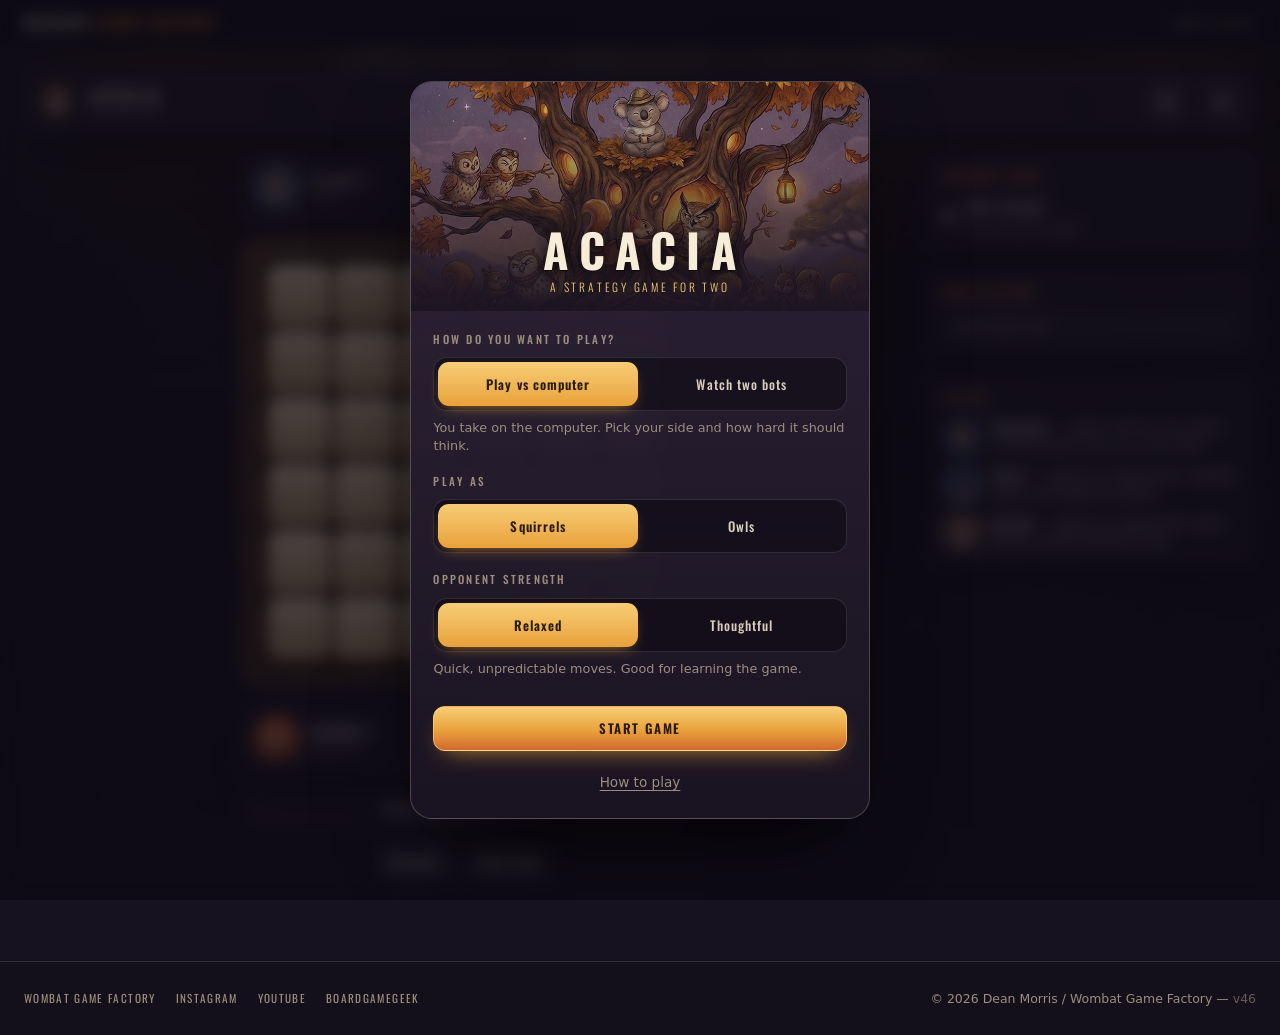
==== commit 9a3120dc: "pretty version" ====
--- a/index.html
+++ b/index.html
@@ -2,29 +2,31 @@
 <html lang="en">
 <head>
     <meta charset="UTF-8">
-    <meta name="viewport" content="width=device-width, initial-scale=1.0">
+    <meta name="viewport" content="width=device-width, initial-scale=1.0, viewport-fit=cover">
+    <meta name="theme-color" content="#171220">
     <title>Acacia Online Game — Wombat Game Factory</title>
     <meta name="description" content="Play Acacia online. A strategic board game for 2 players by Dean Morris.">
 
     <!-- Open Graph -->
     <meta property="og:title" content="Acacia — a board game from Dean Morris">
     <meta property="og:description" content="A strategic board game for 2 players. Play online now.">
-    <meta property="og:image" content="https://www.wombatgamefactory.com/images/acacia_logo_graph.jpg">
-    <meta property="og:url" content="https://www.wombatgamefactory.com/acacia-game/acacia-game.html">
+    <meta property="og:image" content="https://wombatgamefactory.github.io/acacia-game/images/social.jpg">
+    <meta property="og:url" content="https://wombatgamefactory.github.io/acacia-game/">
+    <link rel="canonical" href="https://wombatgamefactory.github.io/acacia-game/">
     <meta property="og:type" content="website">
     <!-- Twitter Card -->
     <meta name="twitter:card" content="summary_large_image">
     <meta name="twitter:title" content="Acacia — a board game from Dean Morris">
     <meta name="twitter:description" content="A strategic board game for 2 players. Play online now.">
-    <meta name="twitter:image" content="https://www.wombatgamefactory.com/images/acacia_logo_graph.jpg">
-
-    <!-- Favicon -->
-    <link rel="icon" type="image/x-icon" href="/favicon.ico">
-    <link rel="icon" type="image/png" sizes="32x32" href="/favicon-32x32.png">
-    <link rel="icon" type="image/png" sizes="16x16" href="/favicon-16x16.png">
-    <link rel="apple-touch-icon" sizes="180x180" href="/apple-touch-icon.png">
-
-    <link href="https://www.wombatgamefactory.com/css/style.css" rel="stylesheet">
+    <meta name="twitter:image" content="https://wombatgamefactory.github.io/acacia-game/images/social.jpg">
+
+    <!-- Favicon (this repo's own, so the game does not depend on the site root) -->
+    <link rel="icon" type="image/png" sizes="96x96" href="images/favicon.png">
+    <link rel="apple-touch-icon" sizes="180x180" href="images/apple-touch-icon.png">
+
+    <link rel="preload" as="image" href="images/pieces/owl.png">
+    <link rel="preload" as="image" href="images/pieces/squirrel.png">
+
     <link rel="stylesheet" href="css/acacia-game.css">
 
     <!-- Start cookieyes banner -->
@@ -39,1348 +41,294 @@
       gtag('config', 'G-FNNQF917JJ');
     </script>
     <script>function loadScript(a){var b=document.getElementsByTagName("head")[0],c=document.createElement("script");c.type="text/javascript",c.src="https://tracker.metricool.com/resources/be.js",c.onreadystatechange=a,c.onload=a,b.appendChild(c)}loadScript(function(){beTracker.t({hash:"246df0746358adafd3745b08e93dc646"})});</script>
-
-    <style>
-        main {
-            width: 100%;
-            padding: 2rem;
-        }
-
-        .game-page-inner {
-            max-width: 1200px;
-            margin: 0 auto;
-        }
-
-        .game-title-bar {
-            margin-bottom: 2rem;
-            display: flex;
-            align-items: center;
-            gap: 1.5rem;
-        }
-
-        #titleLogo {
-            max-height: 80px;
-        }
-
-        .game-title-bar h1 {
-            margin: 0;
-            font-family: 'Oswald', sans-serif;
-            font-size: 2.2rem;
-            font-weight: 600;
-            color: var(--cream);
-        }
-
-        .mode-selector {
-            display: flex;
-            align-items: center;
-            gap: 1rem;
-            margin-bottom: 1.5rem;
-            font-size: 14px;
-            flex-wrap: wrap;
-        }
-
-        .mode-selector select {
-            padding: 0.5rem 0.75rem;
-            background: var(--bg-card);
-            color: var(--cream);
-            border: 1px solid var(--border);
-            border-radius: 4px;
-            cursor: pointer;
-            font-size: 14px;
-        }
-
-        .game-container {
-            display: flex;
-            gap: 2rem;
-            align-items: flex-start;
-        }
-
-        .board-with-supply {
-            display: flex;
-            flex-direction: column;
-            gap: 1.5rem;
-            align-items: center;
-            flex: 1;
-        }
-
-        .board-container {
-            display: flex;
-            flex-direction: column;
-            gap: 1.5rem;
-            width: 100%;
-        }
-
-        canvas {
-            border: 2px solid var(--border);
-            background: #ffffff;
-            cursor: grab;
-            touch-action: none;
-            max-width: 100%;
-            height: auto;
-        }
-
-        canvas.dragging {
-            cursor: grabbing;
-        }
-
-        .controls {
-            display: flex;
-            flex-wrap: wrap;
-            gap: 0.75rem;
-            justify-content: center;
-            padding: 1rem;
-            background: var(--bg-card);
-            border-radius: 8px;
-            border: 1px solid var(--border);
-        }
-
-        .controls.hidden {
-            display: none;
-        }
-
-        button {
-            padding: 0.5rem 1rem;
-            background: var(--copper);
-            color: var(--bg-dark);
-            border: none;
-            border-radius: 4px;
-            cursor: pointer;
-            font-size: 14px;
-            font-weight: 500;
-            transition: background 0.2s;
-        }
-
-        button:hover {
-            background: var(--copper-light);
-        }
-
-        button:active {
-            background: #d4a843;
-        }
-
-        button:disabled {
-            background: #666;
-            color: #aaa;
-            cursor: not-allowed;
-            opacity: 0.6;
-        }
-
-        .speed-control {
-            display: flex;
-            align-items: center;
-            gap: 0.75rem;
-        }
-
-        .speed-control input {
-            width: 100px;
-        }
-
-        .speed-control label {
-            font-size: 14px;
-        }
-
-        .bot-selector {
-            display: flex;
-            align-items: center;
-            gap: 0.5rem;
-            flex-wrap: wrap;
-        }
-
-        .bot-selector label {
-            font-size: 14px;
-        }
-
-        .supply-panels {
-            display: flex;
-            justify-content: center;
-            gap: 1rem;
-            width: 100%;
-        }
-
-        .supply-panel {
-            background: var(--bg-card);
-            padding: 1rem;
-            border-radius: 8px;
-            min-width: 200px;
-            border: 1px solid var(--border);
-        }
-
-        .supply-panel h3 {
-            margin-bottom: 0.75rem;
-            font-size: 16px;
-            color: var(--cream);
-        }
-
-        .supply-items {
-            display: flex;
-            flex-direction: column;
-            gap: 0.5rem;
-            font-size: 14px;
-        }
-
-        .draggable-pieces {
-            display: flex;
-            gap: 0.75rem;
-            margin-top: 0.75rem;
-            flex-wrap: wrap;
-        }
-
-        .draggable-piece {
-            width: 50px;
-            height: 50px;
-            background: var(--bg-light);
-            border: 2px solid var(--border);
-            border-radius: 4px;
-            cursor: grab;
-            display: flex;
-            align-items: center;
-            justify-content: center;
-            user-select: none;
-            transition: opacity 0.2s;
-            overflow: hidden;
-        }
-
-        .draggable-piece img {
-            width: 100%;
-            height: 100%;
-            object-fit: contain;
-            padding: 2px;
-            user-select: none;
-            -webkit-user-drag: none;
-        }
-
-        .draggable-piece.disabled {
-            opacity: 0.3;
-            cursor: not-allowed;
-        }
-
-        .draggable-piece:not(.disabled):hover {
-            border-color: var(--copper-light);
-            background: var(--bg-mid);
-        }
-
-        .current-player {
-            text-align: center;
-            font-size: 16px;
-            font-weight: bold;
-            padding: 0.75rem;
-            background: var(--bg-card);
-            border-radius: 8px;
-            border: 1px solid var(--border);
-            color: var(--cream);
-        }
-
-        .game-status {
-            text-align: center;
-            font-size: 16px;
-            font-weight: bold;
-            padding: 0.75rem;
-            background: var(--bg-card);
-            border-radius: 8px;
-            border: 1px solid var(--border);
-            color: #d4a843;
-        }
-
-        .info-panel {
-            background: var(--bg-card);
-            padding: 1rem;
-            border-radius: 8px;
-            font-size: 14px;
-            line-height: 1.6;
-            border: 1px solid var(--border);
-            flex: 0 0 300px;
-        }
-
-        .info-panel h3 {
-            margin-bottom: 0.75rem;
-            color: var(--cream);
-        }
-
-        .info-panel p {
-            margin-bottom: 0.5rem;
-        }
-
-        .analyse-panel {
-            background: var(--bg-card);
-            padding: 1.5rem;
-            border-radius: 8px;
-            display: none;
-            border: 1px solid var(--border);
-            flex: 1;
-        }
-
-        .analyse-panel.visible {
-            display: block;
-        }
-
-        .analyse-panel h3 {
-            margin-bottom: 1rem;
-            font-size: 18px;
-            color: var(--cream);
-        }
-
-        .analyse-input-group {
-            display: flex;
-            gap: 0.75rem;
-            align-items: center;
-            margin-bottom: 1rem;
-            flex-wrap: wrap;
-        }
-
-        .analyse-input-group label {
-            font-size: 14px;
-        }
-
-        .analyse-input-group input {
-            padding: 0.5rem 0.75rem;
-            background: var(--bg-light);
-            color: var(--cream);
-            border: 1px solid var(--border);
-            border-radius: 4px;
-            width: 100px;
-        }
-
-        .analyse-progress {
-            margin: 1rem 0;
-            display: none;
-        }
-
-        .analyse-progress.visible {
-            display: block;
-        }
-
-        .progress-bar {
-            width: 100%;
-            height: 24px;
-            background: var(--bg-light);
-            border: 1px solid var(--border);
-            border-radius: 4px;
-            overflow: hidden;
-            margin-bottom: 0.5rem;
-        }
-
-        .progress-bar-fill {
-            height: 100%;
-            background: linear-gradient(90deg, var(--copper), var(--copper-light));
-            width: 0%;
-            transition: width 0.2s;
-            display: flex;
-            align-items: center;
-            justify-content: center;
-            font-size: 12px;
-            color: var(--bg-dark);
-            font-weight: bold;
-        }
-
-        .stats-grid {
-            display: grid;
-            grid-template-columns: 1fr 1fr;
-            gap: 0.75rem;
-            margin-top: 1rem;
-            display: none;
-        }
-
-        .stats-grid.visible {
-            display: grid;
-        }
-
-        .stat-item {
-            background: var(--bg-light);
-            padding: 0.75rem;
-            border-radius: 4px;
-            border-left: 3px solid var(--copper);
-        }
-
-        .stat-label {
-            font-size: 12px;
-            color: #aaa;
-            text-transform: uppercase;
-        }
-
-        .stat-value {
-            font-size: 20px;
-            font-weight: bold;
-            margin-top: 0.25rem;
-            color: #fff;
-        }
-
-        @media (max-width: 1024px) {
-            .game-container {
-                flex-direction: column;
-                gap: 1.5rem;
-            }
-
-            .info-panel {
-                flex: 1;
-                width: 100%;
-            }
-
-            .analyse-panel {
-                flex: 1;
-                width: 100%;
-            }
-
-            .supply-panels {
-                flex-direction: column;
-            }
-
-            .supply-panel {
-                min-width: unset;
-                width: 100%;
-            }
-
-            .mode-selector {
-                flex-direction: column;
-                align-items: stretch;
-            }
-
-            .mode-selector select,
-            .bot-selector select {
-                width: 100%;
-            }
-
-            .bot-selector {
-                flex-direction: column;
-                align-items: stretch;
-                gap: 0.5rem;
-            }
-
-            #btnPlay {
-                width: 100%;
-                margin-top: 0.5rem;
-            }
-
-            canvas {
-                aspect-ratio: 1 / 1;
-            }
-        }
-
-        @media (max-width: 768px) {
-            main {
-                padding: 1rem;
-            }
-
-            .game-title-bar {
-                flex-direction: column;
-                align-items: flex-start;
-                margin-bottom: 1rem;
-            }
-
-            .game-title-bar h1 {
-                font-size: 1.75rem;
-            }
-
-            #titleLogo {
-                max-height: 60px;
-            }
-
-            .mode-selector {
-                font-size: 12px;
-                gap: 0.5rem;
-                margin-bottom: 1rem;
-            }
-
-            .mode-selector select,
-            .bot-selector select,
-            .bot-selector input {
-                width: 100%;
-                padding: 0.5rem;
-            }
-
-            .bot-selector {
-                flex-direction: column;
-                gap: 0.5rem;
-                width: 100%;
-            }
-
-            .bot-selector label {
-                font-size: 12px;
-            }
-
-            #btnPlay {
-                width: 100%;
-                padding: 0.75rem;
-                min-height: 44px;
-            }
-
-            canvas {
-                aspect-ratio: 1 / 1;
-                width: 100%;
-            }
-
-            .current-player,
-            .game-status {
-                font-size: 14px;
-                padding: 0.5rem;
-            }
-
-            .controls {
-                flex-direction: column;
-                gap: 0.5rem;
-                padding: 0.75rem;
-            }
-
-            .controls button {
-                width: 100%;
-                padding: 0.75rem;
-                font-size: 16px;
-                min-height: 44px;
-            }
-
-            .speed-control {
-                flex-direction: column;
-                width: 100%;
-            }
-
-            .speed-control input {
-                width: 100%;
-            }
-
-            .speed-control label {
-                font-size: 12px;
-            }
-
-            .supply-panel {
-                padding: 0.75rem;
-            }
-
-            .supply-panel h3 {
-                font-size: 14px;
-                margin-bottom: 0.5rem;
-            }
-
-            .supply-items {
-                font-size: 12px;
-                gap: 0.25rem;
-            }
-
-            .draggable-pieces {
-                gap: 0.5rem;
-                margin-top: 0.5rem;
-            }
-
-            .draggable-piece {
-                width: 44px;
-                height: 44px;
-            }
-
-            .analyse-panel {
-                padding: 1rem;
-            }
-
-            .analyse-panel h3 {
-                font-size: 16px;
-                margin-bottom: 1rem;
-            }
-
-            .analyse-input-group {
-                flex-direction: column;
-                gap: 0.5rem;
-                margin-bottom: 1rem;
-            }
-
-            .analyse-input-group label {
-                font-size: 12px;
-            }
-
-            .analyse-input-group input {
-                width: 100%;
-                padding: 0.5rem;
-            }
-
-            .analyse-input-group button {
-                width: 100%;
-                padding: 0.75rem;
-                min-height: 44px;
-                font-size: 16px;
-            }
-
-            .info-panel {
-                padding: 0.75rem;
-                font-size: 13px;
-            }
-
-            .info-panel h3 {
-                font-size: 14px;
-                margin-bottom: 0.5rem;
-            }
-
-            .info-panel p {
-                margin-bottom: 0.25rem;
-                line-height: 1.4;
-            }
-
-            .stats-grid {
-                grid-template-columns: 1fr;
-                gap: 0.75rem;
-                margin-top: 1rem;
-            }
-
-            button {
-                min-height: 44px;
-                padding: 0.75rem;
-                font-size: 14px;
-            }
-
-            button:disabled {
-                opacity: 0.5;
-            }
-        }
-
-        /* ============ Welcome Overlay & Modal Styles ============ */
-        .welcome-overlay,
-        .modal-overlay {
-            position: fixed;
-            inset: 0;
-            z-index: 1000;
-            background: rgba(0, 0, 0, 0.85);
-            display: flex;
-            align-items: center;
-            justify-content: center;
-            padding: 1rem;
-        }
-
-        .hidden {
-            display: none !important;
-        }
-
-        .legacy-config {
-            display: none;
-        }
-
-        .welcome-card {
-            background: var(--bg-card, #1a1a1a);
-            border: 1px solid var(--border, #444);
-            border-radius: 12px;
-            padding: 2rem;
-            max-width: 440px;
-            width: 100%;
-            max-height: 90vh;
-            overflow-y: auto;
-            display: flex;
-            flex-direction: column;
-            align-items: center;
-            gap: 1.5rem;
-            text-align: center;
-        }
-
-        .welcome-logo {
-            max-height: 80px;
-        }
-
-        .welcome-title {
-            font-size: 2rem;
-            margin: 0;
-            color: var(--cream, #f5f5dc);
-            font-weight: 700;
-        }
-
-        .welcome-subtitle {
-            color: var(--text-muted, #aaa);
-            font-size: 14px;
-            margin: 0;
-        }
-
-        .welcome-section {
-            width: 100%;
-        }
-
-        .welcome-section h2 {
-            font-size: 1rem;
-            color: var(--cream, #f5f5dc);
-            margin: 0 0 0.75rem;
-        }
-
-        .welcome-mode-buttons,
-        .welcome-toggle-group {
-            display: flex;
-            gap: 0.5rem;
-            justify-content: center;
-            flex-wrap: wrap;
-        }
-
-        .welcome-mode-btn,
-        .welcome-toggle {
-            padding: 0.6rem 1.25rem;
-            border: 2px solid var(--border, #444);
-            border-radius: 6px;
-            background: var(--bg-light, #2a2a2a);
-            color: var(--cream, #f5f5dc);
-            cursor: pointer;
-            font-size: 15px;
-            font-weight: 500;
-            transition: background 0.15s, border-color 0.15s;
-        }
-
-        .welcome-mode-btn.active,
-        .welcome-toggle.active {
-            background: var(--copper, #d4a843);
-            border-color: var(--copper, #d4a843);
-            color: var(--bg-dark, #0a0a0a);
-            font-weight: 600;
-        }
-
-        .welcome-start-btn {
-            width: 100%;
-            padding: 0.9rem;
-            font-size: 1.1rem;
-            font-weight: 700;
-            background: var(--copper, #d4a843);
-            color: var(--bg-dark, #0a0a0a);
-            border: none;
-            border-radius: 8px;
-            cursor: pointer;
-            transition: background 0.2s;
-        }
-
-        .welcome-start-btn:hover {
-            background: var(--copper-light, #e8c366);
-        }
-
-        .welcome-rules-link {
-            background: none;
-            border: none;
-            color: var(--text-muted, #aaa);
-            font-size: 13px;
-            cursor: pointer;
-            text-decoration: underline;
-            padding: 0;
-        }
-
-        .welcome-rules-content {
-            display: none;
-            width: 100%;
-            text-align: left;
-            padding: 1.5rem 0;
-            border-top: 1px solid var(--border, #444);
-            max-height: 400px;
-            overflow-y: auto;
-        }
-
-        .welcome-rules-content.expanded {
-            display: block;
-        }
-
-        .welcome-rules-content h3 {
-            font-size: 0.95rem;
-            color: var(--cream, #f5f5dc);
-            margin: 1rem 0 0.5rem;
-            font-weight: 600;
-        }
-
-        .welcome-rules-content h3:first-child {
-            margin-top: 0;
-        }
-
-        .welcome-rules-content p {
-            font-size: 13px;
-            line-height: 1.5;
-            margin: 0.5rem 0;
-            color: var(--cream, #f5f5dc);
-        }
-
-        .welcome-rules-content ul {
-            margin: 0.5rem 0;
-            padding-left: 1.25rem;
-            font-size: 13px;
-            line-height: 1.5;
-        }
-
-        .welcome-rules-content li {
-            margin: 0.35rem 0;
-            color: var(--cream, #f5f5dc);
-        }
-
-        .modal-card {
-            background: var(--bg-card, #1a1a1a);
-            border: 1px solid var(--border, #444);
-            border-radius: 10px;
-            padding: 1.5rem;
-            max-width: 380px;
-            width: 100%;
-            position: relative;
-        }
-
-        .modal-close {
-            position: absolute;
-            top: 0.75rem;
-            right: 0.75rem;
-            background: none;
-            border: none;
-            color: var(--cream, #f5f5dc);
-            font-size: 1.5rem;
-            cursor: pointer;
-            padding: 0.25rem;
-            min-height: unset;
-            line-height: 1;
-        }
-
-        .modal-card h3 {
-            margin-top: 0;
-            margin-bottom: 1rem;
-            color: var(--cream, #f5f5dc);
-        }
-
-        .modal-card p {
-            margin: 0.75rem 0;
-            font-size: 14px;
-            line-height: 1.5;
-            color: var(--cream);
-        }
-
-        .welcome-difficulty {
-            display: block;
-            width: 100%;
-        }
-
-        .welcome-mcts-control {
-            margin-top: 1.5rem;
-            padding: 1rem;
-            background: rgba(212, 168, 67, 0.1);
-            border: 1px solid rgba(212, 168, 67, 0.3);
-            border-radius: 6px;
-            display: flex;
-            flex-direction: column;
-            gap: 0.75rem;
-        }
-
-        .welcome-mcts-control.hidden {
-            display: none;
-        }
-
-        .welcome-mcts-control label {
-            font-size: 14px;
-            color: var(--cream, #f5f5dc);
-            font-weight: 500;
-        }
-
-        .welcome-mcts-slider {
-            width: 100%;
-            height: 6px;
-            border-radius: 3px;
-            background: var(--border, #444);
-            outline: none;
-            -webkit-appearance: none;
-            appearance: none;
-        }
-
-        .welcome-mcts-slider::-webkit-slider-thumb {
-            -webkit-appearance: none;
-            appearance: none;
-            width: 18px;
-            height: 18px;
-            border-radius: 50%;
-            background: var(--copper, #d4a843);
-            cursor: pointer;
-            transition: background 0.2s;
-        }
-
-        .welcome-mcts-slider::-webkit-slider-thumb:hover {
-            background: #e5b855;
-        }
-
-        .welcome-mcts-slider::-moz-range-thumb {
-            width: 18px;
-            height: 18px;
-            border-radius: 50%;
-            background: var(--copper, #d4a843);
-            cursor: pointer;
-            border: none;
-            transition: background 0.2s;
-        }
-
-        .welcome-mcts-slider::-moz-range-thumb:hover {
-            background: #e5b855;
-        }
-
-        /* ============ Game Layout Phase 2 ============ */
-        .game-topbar {
-            display: flex;
-            align-items: center;
-            justify-content: space-between;
-            padding: 0.75rem 1rem;
-            background: var(--bg-card);
-            border-bottom: 1px solid var(--border);
-            margin: -2rem -2rem 1.5rem -2rem;
-            padding: 0.75rem 2rem;
-        }
-
-        .game-topbar-title {
-            font-weight: 600;
-            color: var(--cream);
-            font-size: 1rem;
-        }
-
-        .menu-hamburger-btn {
-            background: none;
-            border: none;
-            display: flex;
-            flex-direction: column;
-            gap: 5px;
-            cursor: pointer;
-            padding: 0.5rem;
-            min-height: unset;
-            margin-right: 0.5rem;
-        }
-
-        .hamburger-line {
-            width: 24px;
-            height: 2.5px;
-            background: var(--cream);
-            border-radius: 2px;
-            transition: background 0.2s;
-        }
-
-        .menu-hamburger-btn:hover .hamburger-line {
-            background: var(--copper);
-        }
-
-        /* Two-column layout: main + sidebar */
-        .game-layout {
-            display: flex;
-            gap: 1.5rem;
-            align-items: flex-start;
-        }
-
-        .game-main-col {
-            flex: 1;
-            min-width: 0;
-            display: flex;
-            flex-direction: column;
-            gap: 0.75rem;
-        }
-
-        .game-sidebar {
-            display: none;
-            flex: 0 0 300px;
-        }
-
-        @media (min-width: 900px) {
-            .game-sidebar {
-                display: block;
-            }
-        }
-
-        /* Supply Zones */
-        .supply-zone {
-            display: flex;
-            align-items: center;
-            gap: 1rem;
-            padding: 0.75rem;
-            border-radius: 8px;
-            border: 1px solid var(--border);
-            background: var(--bg-card);
-            min-height: 80px;
-        }
-
-        .supply-zone--opponent {
-            opacity: 0.85;
-        }
-
-        .supply-zone--player.your-turn {
-            border-color: var(--copper);
-            box-shadow: 0 0 0 2px rgba(180, 120, 40, 0.25);
-        }
-
-        .supply-zone.p1-accent {
-            border-left: 4px solid #4499ff;
-        }
-
-        .supply-zone.p2-accent {
-            border-left: 4px solid #ff6666;
-        }
-
-        .supply-zone-label {
-            font-size: 12px;
-            color: var(--text-muted);
-            white-space: nowrap;
-            min-width: 60px;
-        }
-
-        /* Turn Banner */
-        .turn-banner {
-            text-align: center;
-            font-size: 0.9rem;
-            font-weight: 600;
-            padding: 0.5rem 0.75rem;
-            border-radius: 6px;
-            color: var(--cream);
-            background: var(--bg-light);
-            border: 1px solid var(--border);
-        }
-
-        .turn-banner.p1 {
-            background: rgba(68, 153, 255, 0.15);
-            border-color: #4499ff;
-            color: #4499ff;
-        }
-
-        .turn-banner.p2 {
-            background: rgba(255, 102, 102, 0.15);
-            border-color: #ff6666;
-            color: #ff6666;
-        }
-
-        .turn-banner.your-turn {
-            font-weight: 700;
-        }
-
-        /* Board Wrapper */
-        .board-wrap {
-            width: 100%;
-        }
-
-        .board-wrap canvas {
-            width: 100%;
-            height: auto;
-            display: block;
-            border: 2px solid var(--border);
-            border-radius: 4px;
-            touch-action: none;
-        }
-
-        /* Controls */
-        .watch-controls {
-            display: flex;
-            flex-wrap: wrap;
-            gap: 0.75rem;
-            align-items: center;
-            justify-content: center;
-            padding: 0.75rem;
-            background: var(--bg-card);
-            border-radius: 8px;
-            border: 1px solid var(--border);
-        }
-
-        .watch-controls.hidden {
-            display: none !important;
-        }
-
-        .play-controls {
-            display: flex;
-            justify-content: center;
-        }
-
-        .play-controls.hidden {
-            display: none !important;
-        }
-
-        .play-controls button {
-            width: auto;
-            min-width: 100px;
-        }
-
-        /* Game Over Card */
-        .game-over-card {
-            text-align: center;
-            display: flex;
-            flex-direction: column;
-            gap: 1.25rem;
-            align-items: center;
-        }
-
-        .game-over-winner {
-            font-size: 2rem;
-            font-weight: 700;
-            color: var(--copper);
-        }
-
-        /* ============ Menu Modal (Phase 4) ============ */
-        .menu-modal-card {
-            max-width: 500px;
-            width: 100%;
-            max-height: 85vh;
-            overflow-y: auto;
-        }
-
-        .menu-section {
-            padding: 1rem 0;
-            border-bottom: 1px solid var(--border);
-        }
-
-        .menu-section:last-child {
-            border-bottom: none;
-        }
-
-        .menu-section h3,
-        .menu-section h4 {
-            margin: 0 0 0.75rem;
-            font-size: 0.9rem;
-            color: var(--text-muted);
-            text-transform: uppercase;
-            font-weight: 600;
-        }
-
-        .menu-section h3 {
-            font-size: 1rem;
-            color: var(--cream);
-            text-transform: none;
-        }
-
-        .menu-action-btn {
-            width: 100%;
-            text-align: center;
-            background: var(--bg-light);
-            border: 1px solid var(--border);
-            color: var(--cream);
-            border-radius: 6px;
-            padding: 0.75rem;
-            cursor: pointer;
-            font-size: 0.95rem;
-            font-weight: 500;
-            transition: background 0.2s;
-        }
-
-        .menu-action-btn:hover {
-            background: var(--bg-mid);
-        }
-
-        @media (max-width: 768px) {
-            .welcome-card {
-                padding: 1.5rem;
-                border-radius: 8px;
-            }
-
-            .welcome-title {
-                font-size: 1.5rem;
-            }
-
-            .welcome-mode-btn,
-            .welcome-toggle {
-                padding: 0.5rem 1rem;
-                font-size: 14px;
-            }
-
-            .modal-card {
-                padding: 1rem;
-            }
-
-            .modal-card p {
-                font-size: 13px;
-            }
-        }
-    </style>
 </head>
-<body>
-
-    <!-- Welcome/Setup Overlay -->
-    <div id="welcomeOverlay" class="welcome-overlay">
-        <div class="welcome-card">
-            <img class="welcome-logo" src="images/game_logo.png" alt="Acacia">
-            <p class="welcome-subtitle">A strategic board game for 2 players</p>
-
-            <div class="welcome-section">
-                <h2>How do you want to play?</h2>
-                <div class="welcome-mode-buttons" id="welcomeModeButtons">
-                    <button class="welcome-mode-btn active" data-mode="vs-ai">vs Computer</button>
-                    <button class="welcome-mode-btn" data-mode="watch">Watch Bots</button>
-                </div>
-            </div>
-
-            <div class="welcome-difficulty" id="welcomeDifficulty">
-                <h2>Difficulty</h2>
-                <div class="welcome-toggle-group">
-                    <button class="welcome-toggle active" data-difficulty="easy">Easy</button>
-                    <button class="welcome-toggle" data-difficulty="hard">Hard</button>
-                </div>
-                <div class="welcome-mcts-control hidden" id="welcomeMctsControl">
-                    <label for="welcomeMctsSlider">AI Strength: <span id="mctsLevelDisplay">200</span>ms</label>
-                    <input type="range" id="welcomeMctsSlider" class="welcome-mcts-slider" min="100" max="1000" value="200" step="50">
-                </div>
-            </div>
-
-            <button class="welcome-start-btn" id="welcomeStartBtn">Start Game</button>
-            <button class="welcome-rules-link" id="welcomeRulesBtn">How to play ›</button>
-
-            <!-- Rules Content (Expandable) -->
-            <div class="welcome-rules-content" id="welcomeRulesContent">
-                <h3>Goal</h3>
-                <p>Be the first to form a continuous line of <strong>4 pieces of your colour</strong> (vertical, horizontal or diagonal), OR place all your pieces on the board.</p>
-
-                <h3>Components</h3>
-                <p><strong>Each player has:</strong></p>
-                <ul>
-                    <li>8 regular pieces (in player colour)</li>
-                    <li>4 pushing pieces (marked with a house symbol)</li>
-                    <li>1 yellow koala piece</li>
-                </ul>
-
-                <h3>Setup</h3>
-                <p>Players take turns. Start player places 1 regular piece on any empty space. All remaining pieces start in each player's supply.</p>
-
-                <h3>On Your Turn — Choose ONE Action</h3>
-
-                <p><strong>A. Place a Regular Piece</strong></p>
-                <ul>
-                    <li>Place 1 regular piece from your supply onto any empty space</li>
-                    <li>Must be adjacent to at least one piece already on board</li>
-                    <li>Adjacent = orthogonally or diagonally (any of 8 surrounding spaces)</li>
-                    <li>Adjacent piece can be any colour</li>
-                </ul>
-
-                <p><strong>B. Eject and Replace</strong></p>
-                <ul>
-                    <li>Eject one opponent's piece and replace it with your own</li>
-                    <li>Can only eject opponent's pieces (never yellow)</li>
-                    <li>For opponent's regular piece: place your pushing piece</li>
-                    <li>For opponent's pushing piece: place your yellow koala</li>
-                    <li>Ejected piece returns to opponent's supply</li>
-                </ul>
-
-                <h3>Winning</h3>
-                <ul>
-                    <li><strong>4 in a row</strong> (vertical, horizontal or diagonal) wins immediately</li>
-                    <li>Can be any mix of your regular and pushing pieces</li>
-                    <li>Yellow pieces do NOT count and break lines</li>
-                    <li><strong>Place your last piece</strong> on board and win immediately</li>
-                </ul>
-            </div>
-        </div>
-    </div>
+<body class="acacia-play">
 
     <nav class="site-nav">
         <div class="container">
             <div class="nav-inner">
-                <a href="../index.html" class="nav-logo">Wombat <span>Game Factory</span></a>
-                <ul class="nav-links">
-                    <li><a href="../index.html#games">Games</a></li>
-                    <li><a href="../index.html#about">About</a></li>
-                    <li><a href="../index.html#contact">Contact</a></li>
-                </ul>
+                <a href="https://www.wombatgamefactory.com/" class="nav-logo">Wombat <span>Game Factory</span></a>
+                <a href="https://www.wombatgamefactory.com/games/acacia.html" class="nav-back">‹ About Acacia</a>
             </div>
         </div>
     </nav>
-
-    <div class="breadcrumb-bar">
-        <div class="container">
-            <div class="breadcrumb">
-                <a href="../index.html">Home</a>
-                <span class="breadcrumb-sep">›</span>
-                <a href="../index.html#games">Games</a>
-                <span class="breadcrumb-sep">›</span>
-                <a href="../games/acacia.html">Acacia</a>
-                <span class="breadcrumb-sep">›</span>
-                <span class="breadcrumb-current">Play Online</span>
-            </div>
-        </div>
-    </div>
 
     <main>
         <div class="game-page-inner">
-            <div class="game-title-bar">
-                <img id="titleLogo" src="../images/acacia_logo_main.jpg" alt="Acacia">
+
+            <!-- ============ Top bar ============ -->
+            <header class="game-topbar">
+                <div class="topbar-mark"><img src="images/pieces/owl.png" alt="" aria-hidden="true"></div>
+                <div class="topbar-titles">
+                    <span class="topbar-title">Acacia</span>
+                    <span class="topbar-sub" id="topbarSub">Play online</span>
+                </div>
+                <div class="topbar-spacer"></div>
+                <button class="icon-btn" id="btnRules" aria-label="How to play" title="How to play">
+                    <svg viewBox="0 0 24 24" fill="none" stroke="currentColor" stroke-width="1.8" stroke-linecap="round" stroke-linejoin="round">
+                        <circle cx="12" cy="12" r="9"></circle>
+                        <path d="M9.6 9.2a2.5 2.5 0 1 1 3.3 2.4c-.6.2-.9.8-.9 1.4v.4"></path>
+                        <circle cx="12" cy="17" r="0.6" fill="currentColor"></circle>
+                    </svg>
+                </button>
+                <button class="icon-btn" id="btnMenu" aria-label="Menu" title="Menu">
+                    <svg viewBox="0 0 24 24" fill="none" stroke="currentColor" stroke-width="1.9" stroke-linecap="round">
+                        <path d="M4 7h16M4 12h16M4 17h16"></path>
+                    </svg>
+                </button>
+            </header>
+
+            <!-- ============ Game ============ -->
+            <div class="game-shell">
+                <div class="game-board-col">
+
+                    <!-- Opponent tray -->
+                    <section class="tray tray--opponent" id="trayTop" aria-label="Opponent pieces">
+                        <div class="tray-avatar"><img src="images/pieces/owl.png" alt=""></div>
+                        <div class="tray-meta">
+                            <span class="tray-name">Player 1</span>
+                            <span class="tray-state">waiting</span>
+                        </div>
+                        <div class="tray-chips"></div>
+                    </section>
+
+                    <!-- Board -->
+                    <div class="board-stage">
+                        <canvas id="board" class="board-canvas" tabindex="0" role="application"
+                                aria-label="Acacia board, 6 by 6 grid"></canvas>
+                    </div>
+
+                    <!-- Player tray -->
+                    <section class="tray tray--player" id="trayBottom" aria-label="Your pieces">
+                        <div class="tray-avatar"><img src="images/pieces/squirrel.png" alt=""></div>
+                        <div class="tray-meta">
+                            <span class="tray-name">You</span>
+                            <span class="tray-state">waiting</span>
+                        </div>
+                        <div class="tray-chips"></div>
+                    </section>
+
+                    <!-- Status -->
+                    <div class="status-strip" id="statusStrip">Choose how you want to play</div>
+
+                    <!-- Controls -->
+                    <div class="btn-row" id="btnRow">
+                        <button class="btn btn--sm" id="btnRestart">Restart</button>
+                        <button class="btn btn--sm" id="btnChangeSetup">New game</button>
+                        <button class="btn btn--sm hidden" id="btnPauseResume">Pause</button>
+                    </div>
+                </div>
+
+                <!-- Sidebar (desktop) -->
+                <aside class="game-sidebar">
+                    <div class="panel">
+                        <h2>Current turn</h2>
+                        <div class="turn-card">
+                            <span class="turn-dot" id="turnDot"></span>
+                            <span class="turn-text" id="turnText">Not started<br><span class="turn-sub">Press start to play</span></span>
+                        </div>
+                    </div>
+
+                    <div class="panel">
+                        <h2>Move history</h2>
+                        <ul class="move-log" id="moveLog">
+                            <li class="move-log-empty">No moves yet.</li>
+                        </ul>
+                    </div>
+
+                    <div class="panel">
+                        <h2>Pieces</h2>
+                        <div class="legend">
+                            <div class="legend-row">
+                                <span class="legend-token"><img src="images/pieces/owl.png" alt=""></span>
+                                <span><strong>Regular</strong> — place next to any piece on the board. Four in a line wins.</span>
+                            </div>
+                            <div class="legend-row">
+                                <span class="legend-token pusher"><img src="images/pieces/door_blue.png" alt=""></span>
+                                <span><strong>Door</strong> — ejects an opponent's regular piece and takes its space.</span>
+                            </div>
+                            <div class="legend-row">
+                                <span class="legend-token koala"><img src="images/pieces/koala.png" alt=""></span>
+                                <span><strong>Koala</strong> — ejects an opponent's door. Never counts toward a line.</span>
+                            </div>
+                        </div>
+                    </div>
+                </aside>
+            </div>
+        </div>
+    </main>
+
+    <!-- ============ Welcome / setup ============ -->
+    <div class="overlay" id="welcomeOverlay">
+        <div class="card">
+            <div class="card-hero">
+                <div class="card-hero-text">
+                    <h1>Acacia</h1>
+                    <p>A strategy game for two</p>
+                </div>
+            </div>
+            <div class="card-body">
                 <div>
-                    <h1>Acacia</h1>
-                    <p style="font-size: 12px; color: var(--text-muted); margin: 0;">Play Online — v<span id="versionNumber">1</span></p>
-                </div>
-            </div>
-
-
-            <!-- Game Topbar -->
-            <div class="game-topbar" id="gameTopbar">
-                <button class="menu-hamburger-btn" id="menuBtn" aria-label="Menu">
-                    <span class="hamburger-line"></span>
-                    <span class="hamburger-line"></span>
-                    <span class="hamburger-line"></span>
-                </button>
-                <span class="game-topbar-title">Acacia</span>
-            </div>
-
-            <!-- New Mobile-First Layout -->
-            <div class="game-layout">
-                <div class="game-main-col">
-                    <!-- Turn Banner -->
-                    <div id="turnBanner" class="turn-banner">Player 1's turn</div>
-
-                    <!-- Your Supply (above board) -->
-                    <div id="playerSupplyZone" class="supply-zone supply-zone--player"></div>
-
-                    <!-- Board -->
-                    <div class="board-wrap">
-                        <canvas id="board" width="540" height="540" style="background: #ffffff;"></canvas>
-                    </div>
-
-                    <!-- Opponent Supply (below board) -->
-                    <div id="opponentSupplyZone" class="supply-zone supply-zone--opponent"></div>
-
-                    <!-- Watch Controls (visible only in bot-vs-bot mode) -->
-                    <div id="watchControls" class="watch-controls hidden">
-                        <button id="btnPause">Pause</button>
-                        <div class="speed-control">
-                            <label>Speed (ms):</label>
-                            <input id="speedSlider" type="range" min="100" max="2000" step="100" value="500">
-                        </div>
-                    </div>
-
-                    <!-- Play Controls (Reset button) -->
-                    <div id="playControls" class="play-controls">
-                        <button id="btnReset2">Reset</button>
-                    </div>
-                </div>
-
-                <!-- Sidebar (desktop only, will show analysis from menu in Phase 4) -->
-                <aside id="gameSidebar" class="game-sidebar">
-                </aside>
-            </div>
-
-            <!-- Game Over Overlay -->
-            <div id="gameOverOverlay" class="modal-overlay hidden">
-                <div class="modal-card game-over-card">
-                    <div id="gameOverWinner" class="game-over-winner"></div>
-                    <button id="playAgainBtn2" class="welcome-start-btn">Play Again</button>
-                    <button id="returnToMenuBtn" class="welcome-rules-link">Change settings</button>
-                </div>
-            </div>
-
-            <!-- Menu Modal (Phase 4) -->
-            <div id="menuModal" class="modal-overlay hidden">
-                <div class="modal-card menu-modal-card">
-                    <button class="modal-close" id="menuModalClose">×</button>
-                    <h3>Menu</h3>
-
-                    <div class="menu-section">
-                        <button id="btnNewGame" class="menu-action-btn">New Game / Change Settings</button>
-                    </div>
-
-                    <div class="menu-section">
-                        <h4>Bot Speed</h4>
-                        <div class="speed-control">
-                            <label>Move delay (ms):</label>
-                            <input id="speedSliderMenu" type="range" min="100" max="2000" step="100" value="500">
-                        </div>
-                    </div>
-
-                    <div class="menu-section">
-                        <h3>Game Analysis</h3>
-                        <div class="analyse-input-group">
-                            <label for="iterationsInput">Iterations:</label>
-                            <input type="number" id="iterationsInput" min="1" max="10000" value="20">
-                            <button id="btnRunAnalysis">Run Analysis</button>
-                        </div>
-                        <div class="analyse-progress" id="analyseProgress">
-                            <div id="currentGameStatus" style="margin-bottom: 15px; text-align: center; color: #ffaa00; font-size: 16px; font-weight: bold;">Running Game 0 of 0...</div>
-                            <div class="progress-bar">
-                                <div class="progress-bar-fill" id="progressBarFill"></div>
-                            </div>
-                        </div>
-                        <div class="stats-grid" id="statsGrid"></div>
-                    </div>
-                </div>
-            </div>
-
-        </div>
-    </main>
+                    <span class="field-label">How do you want to play?</span>
+                    <div class="segmented" id="modeSegment" role="group" aria-label="Game mode">
+                        <button type="button" data-mode="vs-ai" class="is-active">Play vs computer</button>
+                        <button type="button" data-mode="watch">Watch two bots</button>
+                    </div>
+                    <p class="seg-hint" id="modeHint">You take on the computer. Pick your side and how hard it should think.</p>
+                </div>
+
+                <div id="sideField">
+                    <span class="field-label">Play as</span>
+                    <div class="segmented" id="sideSegment" role="group" aria-label="Choose your side">
+                        <button type="button" data-side="p2" class="is-active">Squirrels</button>
+                        <button type="button" data-side="p1">Owls</button>
+                    </div>
+                </div>
+
+                <div>
+                    <span class="field-label">Opponent strength</span>
+                    <div class="segmented" id="difficultySegment" role="group" aria-label="Difficulty">
+                        <button type="button" data-difficulty="easy" class="is-active">Relaxed</button>
+                        <button type="button" data-difficulty="hard">Thoughtful</button>
+                    </div>
+                    <p class="seg-hint" id="difficultyHint">Plays quick, unpredictable moves. Good for learning the game.</p>
+                </div>
+
+                <div class="range-field hidden" id="strengthField">
+                    <div class="range-head">
+                        <label for="strengthSlider">Thinking time</label>
+                        <span class="range-value"><span id="strengthValue">200</span> ms</span>
+                    </div>
+                    <input type="range" id="strengthSlider" class="slider" min="100" max="1000" step="50" value="200">
+                </div>
+
+                <button class="btn btn--primary btn--block" id="btnStart">Start game</button>
+                <button class="link-btn" id="btnWelcomeRules" type="button">How to play</button>
+            </div>
+        </div>
+    </div>
+
+    <!-- ============ Rules ============ -->
+    <div class="overlay hidden" id="rulesOverlay">
+        <div class="card">
+            <div class="modal-head">
+                <h2>How to play</h2>
+                <button class="modal-close" id="rulesClose" aria-label="Close">×</button>
+            </div>
+            <div class="menu-section">
+                <div class="rules-body">
+                    <h3>Goal</h3>
+                    <p>Be the first to make a line of <strong>four of your pieces</strong> — across, down or diagonally — or to get every piece out of your supply and onto the board.</p>
+
+                    <h3>Your pieces</h3>
+                    <div class="rules-cards">
+                        <div class="rule-card">
+                            <span class="legend-token"><img src="images/pieces/squirrel.png" alt=""></span>
+                            <div>
+                                <b>8 × Regular</b>
+                                <span>Place on any empty space that touches a piece already on the board (including diagonally). Counts toward a line.</span>
+                            </div>
+                        </div>
+                        <div class="rule-card">
+                            <span class="legend-token pusher"><img src="images/pieces/door_red.png" alt=""></span>
+                            <div>
+                                <b>4 × Door</b>
+                                <span>Ejects an opponent's <em>regular</em> piece and takes its space. The ejected piece goes back to their supply. Counts toward a line.</span>
+                            </div>
+                        </div>
+                        <div class="rule-card">
+                            <span class="legend-token koala"><img src="images/pieces/koala.png" alt=""></span>
+                            <div>
+                                <b>1 × Koala</b>
+                                <span>Ejects an opponent's <em>door</em> (or regular piece). Never counts toward a line — for you or for them — so it also blocks.</span>
+                            </div>
+                        </div>
+                    </div>
+
+                    <h3>On your turn</h3>
+                    <p>Take <strong>one</strong> action: place a regular piece, or eject with a door or koala. Then it is your opponent's turn.</p>
+
+                    <h3>Winning</h3>
+                    <ul>
+                        <li><strong>Four in a row</strong> wins immediately — any mix of your regular and door pieces.</li>
+                        <li>Koalas break lines and count for nobody.</li>
+                        <li>Placing your <strong>last piece</strong> also wins immediately.</li>
+                    </ul>
+
+                    <h3>Playing on screen</h3>
+                    <p>Tap one of your pieces, then tap a glowing space. On a computer you can also drag a piece straight onto the board.</p>
+                </div>
+            </div>
+        </div>
+    </div>
+
+    <!-- ============ Menu ============ -->
+    <div class="overlay hidden" id="menuOverlay">
+        <div class="card">
+            <div class="modal-head">
+                <h2>Menu</h2>
+                <button class="modal-close" id="menuClose" aria-label="Close">×</button>
+            </div>
+
+            <div class="menu-section">
+                <button class="btn btn--block hidden" id="btnMenuPause">Pause</button>
+                <button class="btn btn--block" id="btnMenuNewGame">New game / change settings</button>
+                <button class="btn btn--block" id="btnMenuRestart">Restart this game</button>
+                <button class="btn btn--block" id="btnMenuRules">How to play</button>
+            </div>
+
+            <div class="menu-section">
+                <h3>Bot move speed</h3>
+                <div class="range-field">
+                    <div class="range-head">
+                        <label for="speedSlider">Delay between bot moves</label>
+                        <span class="range-value"><span id="speedValue">500</span> ms</span>
+                    </div>
+                    <input type="range" id="speedSlider" class="slider" min="100" max="2000" step="100" value="500">
+                </div>
+            </div>
+
+            <div class="menu-section">
+                <h3>Balance lab</h3>
+                <p style="font-size:0.85rem;color:var(--ac-muted);margin:0;">Run headless games (bot vs bot) to check how the game balances.</p>
+                <div class="inline-row">
+                    <input type="number" id="iterationsInput" class="input" min="1" max="10000" value="20" aria-label="Number of games">
+                    <button class="btn" id="btnRunAnalysis">Run</button>
+                </div>
+                <div class="hidden" id="analysisProgress">
+                    <div class="progress-bar"><div class="progress-bar-fill" id="progressBarFill"></div></div>
+                    <div class="progress-label" id="progressLabel">Starting…</div>
+                </div>
+                <div class="stats-grid hidden" id="statsGrid"></div>
+            </div>
+        </div>
+    </div>
+
+    <!-- ============ Game over ============ -->
+    <div class="overlay hidden" id="gameOverOverlay">
+        <div class="card result-card">
+            <div class="result-banner">
+                <div class="result-avatar" id="resultAvatar"><img src="images/pieces/owl.png" alt=""></div>
+                <h2 class="result-title" id="resultTitle">Player 1 wins</h2>
+                <p class="result-sub" id="resultSub"></p>
+            </div>
+            <div class="result-actions">
+                <button class="btn btn--primary btn--block" id="btnPlayAgain">Play again</button>
+                <button class="btn btn--block" id="btnBackToSetup">Change settings</button>
+            </div>
+        </div>
+    </div>
 
     <footer class="site-footer">
         <div class="container">
             <div class="footer-inner">
-                <a href="../index.html" class="footer-logo">Wombat <span>Game Factory</span></a>
                 <ul class="footer-links">
+                    <li><a href="https://www.wombatgamefactory.com/">Wombat Game Factory</a></li>
                     <li><a href="https://instagram.com/wombatgamefactory" target="_blank" rel="noopener">Instagram</a></li>
                     <li><a href="https://youtube.com/@wombatgamefactory" target="_blank" rel="noopener">YouTube</a></li>
                     <li><a href="https://boardgamegeek.com/boardgamedesigner/123443/dean-morris" target="_blank" rel="noopener">BoardGameGeek</a></li>
                 </ul>
-                <div class="footer-copy">© 2026 Dean Morris / Wombat Game Factory</div>
+                <div class="footer-copy">© 2026 Dean Morris / Wombat Game Factory — <span style="opacity:.6">v<span id="versionNumber">1</span></span></div>
             </div>
         </div>
     </footer>
@@ -1394,22 +342,7 @@
     <script src="js/session.js"></script>
     <script src="js/gameloop.js"></script>
     <script src="js/analysis.js"></script>
+    <script src="js/board-renderer.js"></script>
     <script src="app.js"></script>
-
-    <!-- Rules Toggle Handler -->
-    <script>
-        document.addEventListener('DOMContentLoaded', () => {
-            const rulesBtn = document.getElementById('welcomeRulesBtn');
-            const rulesContent = document.getElementById('welcomeRulesContent');
-
-            if (rulesBtn && rulesContent) {
-                rulesBtn.addEventListener('click', (e) => {
-                    e.preventDefault();
-                    rulesContent.classList.toggle('expanded');
-                    rulesBtn.textContent = rulesContent.classList.contains('expanded') ? '‹ Hide rules' : 'How to play ›';
-                });
-            }
-        });
-    </script>
 </body>
 </html>
--- a/css/acacia-game.css
+++ b/css/acacia-game.css
@@ -1,585 +1,1290 @@
-main {
+/* ==========================================================================
+   Acacia — online game UI
+   Self-contained: this repo is published on its own (GitHub Pages) and is
+   reached from wombatgamefactory.com by a plain link, so the page carries all
+   of its own styling and shares nothing with the website repo.
+   ========================================================================== */
+
+@import url('https://fonts.googleapis.com/css2?family=Oswald:wght@300;400;500;600;700&display=swap');
+
+*, *::before, *::after { box-sizing: border-box; }
+html { -webkit-text-size-adjust: 100%; }
+body, h1, h2, h3, h4, p, ul, figure { margin: 0; }
+ul { padding: 0; }
+a { color: inherit; text-decoration: none; }
+img { max-width: 100%; }
+
+:root {
+    /* Brand palette, sampled from the Acacia box art */
+    --ac-night:      #171220;
+    --ac-plum:       #241c2e;
+    --ac-plum-soft:  #2e2439;
+    --ac-bark:       #4a3626;
+    --ac-bark-dark:  #2f2116;
+    --ac-amber:      #e9a13b;
+    --ac-amber-lt:   #f7cd76;
+    --ac-ember:      #d2692f;
+    --ac-cream:      #f6ecd8;
+    --ac-parchment:  #e8d9bd;
+    --ac-text:       #d8ccbb;
+    --ac-muted:      #9c8d7c;
+
+    --ac-p1:         #5f9ada;   /* owl  — blue  */
+    --ac-p1-deep:    #35608f;
+    --ac-p2:         #e2603a;   /* squirrel — rust */
+    --ac-p2-deep:    #a13a1c;
+    --ac-koala:      #d9c9ae;
+
+    --ac-surface:    rgba(36, 28, 46, 0.78);
+    --ac-surface-2:  rgba(52, 41, 62, 0.72);
+    --ac-line:       rgba(246, 236, 216, 0.12);
+    --ac-line-str:   rgba(246, 236, 216, 0.22);
+
+    --ac-radius:     16px;
+    --ac-radius-sm:  10px;
+    --ac-shadow:     0 18px 40px -18px rgba(0, 0, 0, 0.85);
+    --ac-shadow-lg:  0 40px 90px -30px rgba(0, 0, 0, 0.95);
+
+    --ac-ui:  'Oswald', 'Segoe UI', system-ui, sans-serif;
+    --ac-body: 'Segoe UI', system-ui, -apple-system, 'Helvetica Neue', sans-serif;
+
+    --ac-ease: cubic-bezier(0.22, 0.85, 0.3, 1);
+}
+
+/* --------------------------------------------------------------------------
+   Page frame
+   -------------------------------------------------------------------------- */
+
+body.acacia-play {
+    background-color: var(--ac-night);
+    color: var(--ac-text);
+    font-family: var(--ac-body);
+    font-size: 16px;
+    line-height: 1.55;
+    -webkit-font-smoothing: antialiased;
+    min-height: 100vh;
+    min-height: 100dvh;
+}
+
+/* Soft, blurred key-art backdrop so the page never feels like a blank slab */
+body.acacia-play::before {
+    content: '';
+    position: fixed;
+    inset: 0;
+    z-index: -2;
+    background:
+        radial-gradient(120% 80% at 50% 0%, rgba(233, 161, 59, 0.18), transparent 60%),
+        url('../images/backdrop.jpg') center / cover no-repeat;
+    opacity: 0.75;
+}
+
+body.acacia-play::after {
+    content: '';
+    position: fixed;
+    inset: 0;
+    z-index: -1;
+    background:
+        linear-gradient(180deg, rgba(23, 18, 32, 0.3) 0%, rgba(23, 18, 32, 0.72) 45%, rgba(23, 18, 32, 0.93) 80%, var(--ac-night) 100%);
+}
+
+.acacia-play main {
     width: 100%;
-    padding: 2rem;
+    padding: clamp(0.75rem, 2vw, 1.5rem);
+    padding-bottom: clamp(1.5rem, 4vw, 3rem);
+}
+
+/* --------------------------------------------------------------------------
+   Site chrome — a slim header and footer that link back to the studio site.
+   Styled here rather than pulled from wombatgamefactory.com so the game has no
+   runtime dependency on the website.
+   -------------------------------------------------------------------------- */
+
+.container {
+    max-width: 1320px;
+    margin: 0 auto;
+    padding: 0 clamp(0.75rem, 2vw, 1.5rem);
+}
+
+.site-nav {
+    position: sticky;
+    top: 0;
+    z-index: 100;
+    background: rgba(19, 15, 26, 0.94);
+    backdrop-filter: blur(12px);
+    -webkit-backdrop-filter: blur(12px);
+    border-bottom: 1px solid var(--ac-line);
+    padding: 0.7rem 0;
+}
+
+.nav-inner {
+    display: flex;
+    align-items: center;
+    justify-content: space-between;
+    gap: 1rem;
+}
+
+.nav-logo {
+    font-family: var(--ac-ui);
+    font-weight: 600;
+    font-size: 0.95rem;
+    letter-spacing: 0.15em;
+    text-transform: uppercase;
+    color: var(--ac-cream);
+    white-space: nowrap;
+}
+
+.nav-logo span { color: var(--ac-amber); }
+.nav-logo:hover { color: #fff; }
+
+.nav-back {
+    font-family: var(--ac-ui);
+    font-size: 0.72rem;
+    letter-spacing: 0.14em;
+    text-transform: uppercase;
+    color: var(--ac-muted);
+    white-space: nowrap;
+    transition: color 0.2s var(--ac-ease);
+}
+
+.nav-back:hover { color: var(--ac-amber-lt); }
+
+.site-footer {
+    border-top: 1px solid var(--ac-line);
+    background: rgba(19, 15, 26, 0.6);
+    padding: 1.5rem 0;
+    margin-top: 2rem;
+}
+
+.footer-inner {
+    display: flex;
+    align-items: center;
+    justify-content: space-between;
+    gap: 1rem 2rem;
+    flex-wrap: wrap;
+}
+
+.footer-links {
+    display: flex;
+    gap: 1.25rem;
+    list-style: none;
+    flex-wrap: wrap;
+}
+
+.footer-links a {
+    font-family: var(--ac-ui);
+    font-size: 0.7rem;
+    letter-spacing: 0.12em;
+    text-transform: uppercase;
+    color: var(--ac-muted);
+    transition: color 0.2s var(--ac-ease);
+}
+
+.footer-links a:hover { color: var(--ac-amber-lt); }
+
+.footer-copy {
+    font-size: 0.78rem;
+    color: var(--ac-muted);
 }
 
 .game-page-inner {
-    max-width: 1200px;
+    max-width: 1320px;
     margin: 0 auto;
 }
 
-.game-title-bar {
-    margin-bottom: 2rem;
+/* --------------------------------------------------------------------------
+   Top bar
+   -------------------------------------------------------------------------- */
+
+.game-topbar {
     display: flex;
     align-items: center;
-    gap: 1.5rem;
-}
-
-#titleLogo {
-    max-height: 80px;
-}
-
-.game-title-bar h1 {
-    margin: 0;
-    font-family: 'Oswald', sans-serif;
-    font-size: 2.2rem;
+    gap: 0.85rem;
+    padding: 0.55rem 0.75rem;
+    margin-bottom: clamp(0.75rem, 1.6vw, 1.15rem);
+    background: var(--ac-surface);
+    backdrop-filter: blur(14px);
+    -webkit-backdrop-filter: blur(14px);
+    border: 1px solid var(--ac-line);
+    border-radius: var(--ac-radius);
+    box-shadow: var(--ac-shadow);
+}
+
+.topbar-mark {
+    width: 40px;
+    height: 40px;
+    flex: 0 0 auto;
+    border-radius: 50%;
+    background:
+        radial-gradient(circle at 50% 35%, rgba(233, 161, 59, 0.35), rgba(47, 33, 22, 0.9) 70%);
+    border: 1px solid var(--ac-line-str);
+    display: grid;
+    place-items: center;
+    overflow: hidden;
+}
+
+.topbar-mark img {
+    width: 84%;
+    height: 84%;
+    object-fit: contain;
+    filter: drop-shadow(0 2px 3px rgba(0, 0, 0, 0.5));
+}
+
+.topbar-titles {
+    display: flex;
+    flex-direction: column;
+    line-height: 1.1;
+    min-width: 0;
+}
+
+.topbar-title {
+    font-family: var(--ac-ui);
     font-weight: 600;
-    color: var(--cream);
-}
-
-.mode-selector {
-    display: flex;
+    font-size: 1.1rem;
+    letter-spacing: 0.18em;
+    text-transform: uppercase;
+    color: var(--ac-cream);
+}
+
+.topbar-sub {
+    font-family: var(--ac-ui);
+    font-weight: 300;
+    font-size: 0.68rem;
+    letter-spacing: 0.16em;
+    text-transform: uppercase;
+    color: var(--ac-muted);
+    white-space: nowrap;
+    overflow: hidden;
+    text-overflow: ellipsis;
+}
+
+.topbar-spacer { flex: 1 1 auto; }
+
+.icon-btn {
+    width: 42px;
+    height: 42px;
+    flex: 0 0 auto;
+    display: grid;
+    place-items: center;
+    border-radius: 12px;
+    border: 1px solid var(--ac-line);
+    background: rgba(246, 236, 216, 0.06);
+    color: var(--ac-cream);
+    cursor: pointer;
+    transition: background 0.18s var(--ac-ease), border-color 0.18s var(--ac-ease), transform 0.12s var(--ac-ease);
+}
+
+.icon-btn:hover { background: rgba(233, 161, 59, 0.16); border-color: rgba(233, 161, 59, 0.5); }
+.icon-btn:active { transform: scale(0.94); }
+.icon-btn svg { width: 20px; height: 20px; }
+
+/* --------------------------------------------------------------------------
+   Layout
+   -------------------------------------------------------------------------- */
+
+.game-shell {
+    display: grid;
+    grid-template-columns: minmax(0, 1fr);
+    gap: clamp(0.75rem, 1.6vw, 1.25rem);
+    align-items: start;
+}
+
+@media (min-width: 1080px) {
+    .game-shell {
+        grid-template-columns: minmax(0, 1fr) 330px;
+    }
+}
+
+/* --board-max lives on the column so the trays, status strip and button row
+   all line up with the board at exactly the same width. */
+.game-board-col {
+    display: flex;
+    flex-direction: column;
     align-items: center;
-    gap: 1rem;
-    margin-bottom: 1.5rem;
-    font-size: 14px;
+    gap: clamp(0.5rem, 1.2vw, 0.85rem);
+    min-width: 0;
+    --board-max: min(100%, max(280px, 100dvh - 420px));
+}
+
+@supports not (height: 100dvh) {
+    .game-board-col { --board-max: min(100%, max(280px, 100vh - 420px)); }
+}
+
+@media (min-width: 1080px) {
+    .game-board-col { --board-max: min(100%, 660px, max(320px, 100dvh - 290px)); }
+}
+
+/* The board never overflows: it is bounded by both width and viewport height. */
+.board-stage {
+    position: relative;
+    width: var(--board-max, 640px);
+    aspect-ratio: 1 / 1;
+}
+
+.board-canvas {
+    width: 100%;
+    height: 100%;
+    display: block;
+    border-radius: 20px;
+    touch-action: none;
+    cursor: default;
+    outline: none;
+}
+
+.board-canvas.is-interactive { cursor: pointer; }
+.board-canvas.is-dragging { cursor: grabbing; }
+.board-canvas:focus-visible {
+    box-shadow: 0 0 0 3px rgba(233, 161, 59, 0.65);
+}
+
+/* --------------------------------------------------------------------------
+   Player trays
+   -------------------------------------------------------------------------- */
+
+.tray {
+    /* Never narrower than the chips need, or they wrap and the tray grows tall. */
+    width: min(100%, max(var(--board-max, 640px), 340px));
+    display: flex;
+    align-items: center;
+    gap: 0.7rem;
+    padding: 0.55rem 0.75rem;
+    background: var(--ac-surface);
+    backdrop-filter: blur(12px);
+    -webkit-backdrop-filter: blur(12px);
+    border: 1px solid var(--ac-line);
+    border-radius: var(--ac-radius);
+    box-shadow: var(--ac-shadow);
+    transition: border-color 0.3s var(--ac-ease), box-shadow 0.3s var(--ac-ease), opacity 0.3s var(--ac-ease);
+}
+
+.tray--opponent { opacity: 0.82; }
+.tray.is-active { opacity: 1; }
+
+.tray.is-active.p1 {
+    border-color: rgba(95, 154, 218, 0.65);
+    box-shadow: var(--ac-shadow), 0 0 0 1px rgba(95, 154, 218, 0.35), 0 0 26px -6px rgba(95, 154, 218, 0.55);
+}
+
+.tray.is-active.p2 {
+    border-color: rgba(226, 96, 58, 0.65);
+    box-shadow: var(--ac-shadow), 0 0 0 1px rgba(226, 96, 58, 0.35), 0 0 26px -6px rgba(226, 96, 58, 0.55);
+}
+
+.tray-avatar {
+    position: relative;
+    width: 46px;
+    height: 46px;
+    flex: 0 0 auto;
+    border-radius: 50%;
+    display: grid;
+    place-items: center;
+    overflow: hidden;
+    border: 2px solid var(--ac-line-str);
+}
+
+.tray.p1 .tray-avatar {
+    background: radial-gradient(circle at 50% 30%, #6fa9e4, #24405e);
+    border-color: rgba(95, 154, 218, 0.75);
+}
+
+.tray.p2 .tray-avatar {
+    background: radial-gradient(circle at 50% 30%, #ef8055, #7c2a10);
+    border-color: rgba(226, 96, 58, 0.75);
+}
+
+.tray-avatar img {
+    width: 88%;
+    height: 88%;
+    object-fit: contain;
+    filter: drop-shadow(0 2px 3px rgba(0, 0, 0, 0.45));
+}
+
+.tray-meta {
+    display: flex;
+    flex-direction: column;
+    min-width: 78px;
+    line-height: 1.2;
+}
+
+.tray-name {
+    font-family: var(--ac-ui);
+    font-weight: 500;
+    font-size: 0.9rem;
+    letter-spacing: 0.08em;
+    text-transform: uppercase;
+    color: var(--ac-cream);
+    white-space: nowrap;
+}
+
+.tray-state {
+    font-size: 0.72rem;
+    color: var(--ac-muted);
+    white-space: nowrap;
+}
+
+.tray.is-active .tray-state { color: var(--ac-amber); }
+
+.tray-chips {
+    display: flex;
+    gap: 0.5rem;
+    flex: 1 1 auto;
+    justify-content: flex-end;
     flex-wrap: wrap;
 }
 
-.mode-selector select {
-    padding: 0.5rem 0.75rem;
-    background: var(--bg-card);
-    color: var(--cream);
-    border: 1px solid var(--border);
-    border-radius: 4px;
+/* Piece chips ------------------------------------------------------------ */
+
+.chip {
+    position: relative;
+    width: 54px;
+    height: 54px;
+    flex: 0 0 auto;
+    padding: 0;
+    border-radius: 50%;
+    border: 3px solid var(--ac-line-str);
+    background: radial-gradient(circle at 50% 32%, rgba(246, 236, 216, 0.16), rgba(28, 21, 36, 0.9) 72%);
+    display: grid;
+    place-items: center;
     cursor: pointer;
-    font-size: 14px;
-}
-
-.game-container {
-    display: flex;
-    gap: 2rem;
-    align-items: flex-start;
-}
-
-.board-with-supply {
-    display: flex;
+    transition: transform 0.16s var(--ac-ease), box-shadow 0.2s var(--ac-ease),
+                border-color 0.2s var(--ac-ease), opacity 0.2s var(--ac-ease);
+    touch-action: none;
+    -webkit-tap-highlight-color: transparent;
+}
+
+.chip img {
+    width: 78%;
+    height: 78%;
+    object-fit: contain;
+    pointer-events: none;
+    -webkit-user-drag: none;
+    user-select: none;
+    filter: drop-shadow(0 2px 3px rgba(0, 0, 0, 0.45));
+}
+
+.chip--p1 { border-color: #4a86c8; background: radial-gradient(circle at 50% 30%, rgba(111, 169, 228, 0.45), rgba(20, 33, 50, 0.92) 72%); }
+.chip--p2 { border-color: #cf5a2c; background: radial-gradient(circle at 50% 30%, rgba(239, 128, 85, 0.45), rgba(52, 22, 12, 0.92) 72%); }
+.chip--koala { border-color: #c2a271; background: radial-gradient(circle at 50% 30%, rgba(233, 161, 59, 0.34), rgba(46, 36, 24, 0.92) 72%); }
+
+/* The pushing piece is a round door, so it fills its token rather than sitting
+   inside it like the animal portraits. */
+.chip--pusher img,
+.legend-token.pusher img {
+    width: 94%;
+    height: 94%;
+}
+
+.chip-count {
+    position: absolute;
+    right: -3px;
+    bottom: -3px;
+    min-width: 21px;
+    height: 21px;
+    padding: 0 5px;
+    border-radius: 11px;
+    background: var(--ac-night);
+    border: 1.5px solid var(--ac-line-str);
+    color: var(--ac-cream);
+    font-family: var(--ac-ui);
+    font-size: 0.72rem;
+    font-weight: 600;
+    line-height: 18px;
+    text-align: center;
+    pointer-events: none;
+}
+
+.chip.is-playable:hover { transform: translateY(-4px) scale(1.05); }
+.chip.is-playable:hover,
+.chip.is-selected {
+    box-shadow: 0 0 0 3px rgba(233, 161, 59, 0.55), 0 12px 22px -10px rgba(0, 0, 0, 0.9);
+}
+
+.chip.is-selected {
+    transform: translateY(-5px) scale(1.07);
+    border-color: var(--ac-amber);
+    animation: chip-pulse 1.8s ease-in-out infinite;
+}
+
+@keyframes chip-pulse {
+    0%, 100% { box-shadow: 0 0 0 3px rgba(233, 161, 59, 0.55), 0 12px 22px -10px rgba(0, 0, 0, 0.9); }
+    50%      { box-shadow: 0 0 0 6px rgba(233, 161, 59, 0.22), 0 12px 22px -10px rgba(0, 0, 0, 0.9); }
+}
+
+.chip.is-disabled { opacity: 0.32; cursor: default; filter: saturate(0.5); }
+.chip.is-readonly { cursor: default; }
+.chip:focus-visible { outline: 2px solid var(--ac-amber); outline-offset: 3px; }
+
+/* Ghost token that follows the pointer while dragging */
+.drag-ghost {
+    position: fixed;
+    z-index: 900;
+    width: 72px;
+    height: 72px;
+    margin: -36px 0 0 -36px;
+    border-radius: 50%;
+    pointer-events: none;
+    display: grid;
+    place-items: center;
+    background: radial-gradient(circle at 50% 30%, rgba(246, 236, 216, 0.22), rgba(28, 21, 36, 0.92) 72%);
+    border: 2px solid var(--ac-amber);
+    box-shadow: 0 16px 30px -10px rgba(0, 0, 0, 0.9);
+    transform: scale(1.05);
+}
+
+.drag-ghost img { width: 78%; height: 78%; object-fit: contain; }
+
+/* --------------------------------------------------------------------------
+   Status strip under the board
+   -------------------------------------------------------------------------- */
+
+.status-strip {
+    width: var(--board-max, 640px);
+    display: flex;
+    align-items: center;
+    justify-content: center;
+    gap: 0.6rem;
+    min-height: 42px;
+    padding: 0.45rem 0.9rem;
+    border-radius: 999px;
+    background: var(--ac-surface);
+    border: 1px solid var(--ac-line);
+    font-family: var(--ac-ui);
+    font-size: 0.85rem;
+    font-weight: 400;
+    letter-spacing: 0.06em;
+    color: var(--ac-cream);
+    text-align: center;
+    transition: border-color 0.3s var(--ac-ease);
+}
+
+.status-strip.is-hint { color: var(--ac-amber-lt); border-color: rgba(233, 161, 59, 0.4); }
+
+.thinking-dots {
+    display: inline-flex;
+    gap: 3px;
+}
+
+.thinking-dots span {
+    width: 5px;
+    height: 5px;
+    border-radius: 50%;
+    background: var(--ac-amber);
+    animation: dot-bounce 1.1s infinite ease-in-out;
+}
+
+.thinking-dots span:nth-child(2) { animation-delay: 0.15s; }
+.thinking-dots span:nth-child(3) { animation-delay: 0.3s; }
+
+@keyframes dot-bounce {
+    0%, 80%, 100% { opacity: 0.25; transform: translateY(0); }
+    40%           { opacity: 1;    transform: translateY(-3px); }
+}
+
+/* --------------------------------------------------------------------------
+   Buttons
+   -------------------------------------------------------------------------- */
+
+.btn {
+    font-family: var(--ac-ui);
+    font-size: 0.82rem;
+    font-weight: 500;
+    letter-spacing: 0.12em;
+    text-transform: uppercase;
+    padding: 0.7rem 1.3rem;
+    min-height: 44px;
+    border-radius: 12px;
+    border: 1px solid var(--ac-line-str);
+    background: rgba(246, 236, 216, 0.07);
+    color: var(--ac-cream);
+    cursor: pointer;
+    transition: background 0.2s var(--ac-ease), border-color 0.2s var(--ac-ease),
+                transform 0.12s var(--ac-ease), color 0.2s var(--ac-ease);
+}
+
+.btn:hover { background: rgba(246, 236, 216, 0.13); border-color: var(--ac-amber); color: #fff; }
+.btn:active { transform: translateY(1px); }
+.btn:focus-visible { outline: 2px solid var(--ac-amber); outline-offset: 2px; }
+
+.btn--primary {
+    background: linear-gradient(180deg, var(--ac-amber-lt), var(--ac-amber) 55%, var(--ac-ember));
+    border-color: rgba(255, 220, 150, 0.55);
+    color: #2a1a08;
+    font-weight: 600;
+    box-shadow: 0 10px 24px -12px rgba(233, 161, 59, 0.9);
+}
+
+.btn--primary:hover {
+    filter: brightness(1.07);
+    color: #2a1a08;
+}
+
+.btn--block { width: 100%; }
+.btn--sm { padding: 0.5rem 0.9rem; min-height: 38px; font-size: 0.74rem; }
+
+.btn:disabled { opacity: 0.45; cursor: default; transform: none; }
+.btn:disabled:hover { background: rgba(246, 236, 216, 0.07); border-color: var(--ac-line-str); color: var(--ac-cream); }
+
+.btn-row {
+    width: var(--board-max, 640px);
+    display: flex;
+    gap: 0.6rem;
+    justify-content: center;
+    flex-wrap: wrap;
+}
+
+.link-btn {
+    background: none;
+    border: none;
+    color: var(--ac-muted);
+    font-family: var(--ac-body);
+    font-size: 0.85rem;
+    text-decoration: underline;
+    text-underline-offset: 3px;
+    cursor: pointer;
+    padding: 0.3rem;
+}
+
+.link-btn:hover { color: var(--ac-amber-lt); }
+
+/* --------------------------------------------------------------------------
+   Sidebar
+   -------------------------------------------------------------------------- */
+
+.game-sidebar {
+    display: none;
     flex-direction: column;
-    gap: 1.5rem;
-    align-items: center;
-    flex: 1;
-}
-
-.board-container {
-    display: flex;
-    flex-direction: column;
-    gap: 1.5rem;
-    width: 100%;
-}
-
-canvas {
-    border: 2px solid var(--border);
-    background: #ffffff;
-    cursor: grab;
-    touch-action: none;
-    max-width: 100%;
-    height: auto;
-}
-
-canvas.dragging {
-    cursor: grabbing;
-}
-
-.controls {
-    display: flex;
-    flex-wrap: wrap;
-    gap: 0.75rem;
-    justify-content: center;
-    padding: 1rem;
-    background: var(--bg-card);
-    border-radius: 8px;
-    border: 1px solid var(--border);
-}
-
-.controls.hidden {
-    display: none;
-}
-
-button {
-    padding: 0.5rem 1rem;
-    background: var(--copper);
-    color: var(--bg-dark);
-    border: none;
-    border-radius: 4px;
-    cursor: pointer;
-    font-size: 14px;
+    gap: 0.9rem;
+    position: sticky;
+    top: 1rem;
+}
+
+@media (min-width: 1080px) {
+    .game-sidebar { display: flex; }
+}
+
+.panel {
+    background: var(--ac-surface);
+    backdrop-filter: blur(12px);
+    -webkit-backdrop-filter: blur(12px);
+    border: 1px solid var(--ac-line);
+    border-radius: var(--ac-radius);
+    padding: 0.95rem 1.05rem;
+    box-shadow: var(--ac-shadow);
+}
+
+.panel h2 {
+    font-family: var(--ac-ui);
+    font-size: 0.72rem;
     font-weight: 500;
-    transition: background 0.2s;
-}
-
-button:hover {
-    background: var(--copper-light);
-}
-
-button:active {
-    background: #d4a843;
-}
-
-button:disabled {
-    background: #666;
-    color: #aaa;
-    cursor: not-allowed;
-    opacity: 0.6;
-}
-
-.speed-control {
+    letter-spacing: 0.2em;
+    text-transform: uppercase;
+    color: var(--ac-amber);
+    margin: 0 0 0.7rem;
+}
+
+.turn-card {
     display: flex;
     align-items: center;
     gap: 0.75rem;
 }
 
-.speed-control input {
-    width: 100px;
-}
-
-.speed-control label {
-    font-size: 14px;
-}
-
-.bot-selector {
+.turn-dot {
+    width: 12px;
+    height: 12px;
+    border-radius: 50%;
+    flex: 0 0 auto;
+    background: var(--ac-muted);
+    box-shadow: 0 0 0 4px rgba(246, 236, 216, 0.08);
+}
+
+.turn-dot.p1 { background: var(--ac-p1); box-shadow: 0 0 0 4px rgba(95, 154, 218, 0.22); }
+.turn-dot.p2 { background: var(--ac-p2); box-shadow: 0 0 0 4px rgba(226, 96, 58, 0.22); }
+
+.turn-text {
+    font-family: var(--ac-ui);
+    font-size: 1rem;
+    letter-spacing: 0.06em;
+    color: var(--ac-cream);
+    line-height: 1.25;
+}
+
+.turn-sub { font-size: 0.78rem; color: var(--ac-muted); font-family: var(--ac-body); letter-spacing: 0; }
+
+.move-log {
+    list-style: none;
+    margin: 0;
+    padding: 0;
+    max-height: 186px;
+    overflow-y: auto;
+    /* fade the last row out instead of slicing it in half */
+    mask-image: linear-gradient(180deg, #000 0%, #000 84%, transparent 100%);
+    -webkit-mask-image: linear-gradient(180deg, #000 0%, #000 84%, transparent 100%);
+    display: flex;
+    flex-direction: column;
+    gap: 0.3rem;
+    font-size: 0.84rem;
+    scrollbar-width: thin;
+}
+
+.move-log li {
+    display: flex;
+    align-items: baseline;
+    gap: 0.5rem;
+    padding: 0.28rem 0.45rem;
+    border-radius: 8px;
+    background: rgba(246, 236, 216, 0.04);
+    border-left: 3px solid transparent;
+    animation: log-in 0.3s var(--ac-ease);
+}
+
+.move-log li.p1 { border-left-color: var(--ac-p1); }
+.move-log li.p2 { border-left-color: var(--ac-p2); }
+
+.move-log .log-turn {
+    font-family: var(--ac-ui);
+    font-size: 0.7rem;
+    color: var(--ac-muted);
+    min-width: 20px;
+}
+
+.move-log .log-cell { font-family: var(--ac-ui); color: var(--ac-amber-lt); }
+
+.move-log-empty { color: var(--ac-muted); font-size: 0.84rem; font-style: italic; }
+
+@keyframes log-in {
+    from { opacity: 0; transform: translateX(-6px); }
+    to   { opacity: 1; transform: none; }
+}
+
+/* Legend */
+
+.legend { display: flex; flex-direction: column; gap: 0.6rem; }
+
+.legend-row {
     display: flex;
     align-items: center;
-    gap: 0.5rem;
-    flex-wrap: wrap;
-}
-
-.bot-selector label {
-    font-size: 14px;
-}
-
-.supply-panels {
-    display: flex;
-    justify-content: center;
+    gap: 0.65rem;
+    font-size: 0.82rem;
+    line-height: 1.35;
+}
+
+.legend-token {
+    width: 38px;
+    height: 38px;
+    flex: 0 0 auto;
+    border-radius: 50%;
+    display: grid;
+    place-items: center;
+    border: 3px solid #4a86c8;
+    background: radial-gradient(circle at 50% 30%, rgba(246, 236, 216, 0.15), rgba(28, 21, 36, 0.9) 72%);
+}
+
+.legend-token img { width: 78%; height: 78%; object-fit: contain; }
+.legend-token.pusher { border-color: #4a86c8; }
+.legend-token.koala { border-color: #c2a271; }
+.legend strong { color: var(--ac-cream); font-weight: 600; }
+
+/* --------------------------------------------------------------------------
+   Overlays, modals, sheets
+   -------------------------------------------------------------------------- */
+
+.overlay {
+    position: fixed;
+    inset: 0;
+    z-index: 1000;
+    display: grid;
+    place-items: center;
+    padding: clamp(0.75rem, 3vw, 2rem);
+    background: rgba(12, 9, 17, 0.72);
+    backdrop-filter: blur(8px);
+    -webkit-backdrop-filter: blur(8px);
+    animation: overlay-in 0.25s var(--ac-ease);
+    overflow-y: auto;
+}
+
+.overlay.hidden,
+.hidden { display: none !important; }
+
+@keyframes overlay-in { from { opacity: 0; } to { opacity: 1; } }
+
+.card {
+    width: 100%;
+    max-width: 460px;
+    background: linear-gradient(180deg, rgba(46, 36, 57, 0.97), rgba(26, 20, 34, 0.98));
+    border: 1px solid var(--ac-line-str);
+    border-radius: 22px;
+    box-shadow: var(--ac-shadow-lg);
+    overflow: hidden;
+    animation: card-in 0.32s var(--ac-ease);
+    max-height: calc(100dvh - 2rem);
+    overflow-y: auto;
+    scrollbar-width: thin;
+}
+
+@keyframes card-in {
+    from { opacity: 0; transform: translateY(18px) scale(0.97); }
+    to   { opacity: 1; transform: none; }
+}
+
+.card-hero {
+    position: relative;
+    aspect-ratio: 16 / 8;
+    background: #241c2e url('../images/hero.jpg') center 42% / cover no-repeat;
+}
+
+.card-hero::after {
+    content: '';
+    position: absolute;
+    inset: 0;
+    background: linear-gradient(180deg, rgba(23, 18, 32, 0.1) 0%, rgba(23, 18, 32, 0.55) 55%, rgba(26, 20, 34, 0.99) 100%);
+}
+
+.card-hero-text {
+    position: absolute;
+    inset: auto 0 0 0;
+    z-index: 1;
+    padding: 1rem 1.4rem 0.9rem;
+    text-align: center;
+}
+
+.card-hero-text h1 {
+    font-family: var(--ac-ui);
+    font-size: clamp(2rem, 8vw, 2.9rem);
+    font-weight: 700;
+    letter-spacing: 0.22em;
+    text-indent: 0.22em;
+    text-transform: uppercase;
+    color: var(--ac-cream);
+    margin: 0;
+    line-height: 1;
+    text-shadow: 0 3px 18px rgba(0, 0, 0, 0.85), 0 1px 0 rgba(0, 0, 0, 0.6);
+}
+
+.card-hero-text p {
+    margin: 0.35rem 0 0;
+    font-family: var(--ac-ui);
+    font-weight: 300;
+    font-size: 0.72rem;
+    letter-spacing: 0.24em;
+    text-transform: uppercase;
+    color: var(--ac-amber-lt);
+}
+
+.card-body {
+    padding: 1.25rem 1.4rem 1.5rem;
+    display: flex;
+    flex-direction: column;
+    gap: 1.15rem;
+}
+
+.field-label {
+    display: block;
+    font-family: var(--ac-ui);
+    font-size: 0.7rem;
+    font-weight: 500;
+    letter-spacing: 0.2em;
+    text-transform: uppercase;
+    color: var(--ac-muted);
+    margin-bottom: 0.55rem;
+}
+
+/* Segmented control */
+
+.segmented {
+    display: grid;
+    grid-auto-flow: column;
+    grid-auto-columns: 1fr;
+    gap: 4px;
+    padding: 4px;
+    background: rgba(12, 9, 17, 0.55);
+    border: 1px solid var(--ac-line);
+    border-radius: 14px;
+}
+
+.segmented button {
+    font-family: var(--ac-ui);
+    font-size: 0.82rem;
+    font-weight: 500;
+    letter-spacing: 0.08em;
+    padding: 0.6rem 0.5rem;
+    min-height: 44px;
+    border: none;
+    border-radius: 11px;
+    background: transparent;
+    color: var(--ac-text);
+    cursor: pointer;
+    transition: background 0.2s var(--ac-ease), color 0.2s var(--ac-ease);
+}
+
+.segmented button:hover { background: rgba(246, 236, 216, 0.08); color: var(--ac-cream); }
+
+.segmented button.is-active {
+    background: linear-gradient(180deg, var(--ac-amber-lt), var(--ac-amber));
+    color: #2a1a08;
+    font-weight: 600;
+    box-shadow: 0 6px 16px -8px rgba(233, 161, 59, 0.9);
+}
+
+.segmented button:focus-visible { outline: 2px solid var(--ac-amber); outline-offset: 1px; }
+
+.seg-hint {
+    margin: 0.5rem 0 0;
+    font-size: 0.8rem;
+    color: var(--ac-muted);
+    line-height: 1.4;
+    min-height: 2.2em;
+}
+
+/* Range slider */
+
+.range-field { display: flex; flex-direction: column; gap: 0.45rem; }
+
+.range-field .range-head {
+    display: flex;
+    justify-content: space-between;
+    align-items: baseline;
+    font-size: 0.82rem;
+    color: var(--ac-text);
+}
+
+.range-field .range-value { font-family: var(--ac-ui); color: var(--ac-amber-lt); }
+
+input[type="range"].slider {
+    -webkit-appearance: none;
+    appearance: none;
+    width: 100%;
+    height: 6px;
+    border-radius: 3px;
+    background: linear-gradient(90deg, var(--ac-amber) 0%, var(--ac-amber) var(--fill, 0%), rgba(246, 236, 216, 0.14) var(--fill, 0%));
+    outline: none;
+    cursor: pointer;
+}
+
+input[type="range"].slider::-webkit-slider-thumb {
+    -webkit-appearance: none;
+    appearance: none;
+    width: 20px;
+    height: 20px;
+    border-radius: 50%;
+    background: linear-gradient(180deg, #fff2d6, var(--ac-amber));
+    border: 1px solid rgba(0, 0, 0, 0.35);
+    box-shadow: 0 3px 8px rgba(0, 0, 0, 0.55);
+    cursor: pointer;
+}
+
+input[type="range"].slider::-moz-range-thumb {
+    width: 20px;
+    height: 20px;
+    border-radius: 50%;
+    background: linear-gradient(180deg, #fff2d6, var(--ac-amber));
+    border: 1px solid rgba(0, 0, 0, 0.35);
+    box-shadow: 0 3px 8px rgba(0, 0, 0, 0.55);
+    cursor: pointer;
+}
+
+input[type="number"].input {
+    width: 100%;
+    padding: 0.6rem 0.75rem;
+    min-height: 44px;
+    border-radius: 11px;
+    border: 1px solid var(--ac-line-str);
+    background: rgba(12, 9, 17, 0.5);
+    color: var(--ac-cream);
+    font-family: var(--ac-ui);
+    font-size: 0.95rem;
+}
+
+input.input:focus-visible { outline: 2px solid var(--ac-amber); outline-offset: 1px; }
+
+/* Modal chrome */
+
+.modal-head {
+    display: flex;
+    align-items: center;
+    justify-content: space-between;
     gap: 1rem;
-    width: 100%;
-}
-
-.supply-panel {
-    background: var(--bg-card);
-    padding: 1rem;
-    border-radius: 8px;
-    min-width: 200px;
-    border: 1px solid var(--border);
-}
-
-.supply-panel h3 {
-    margin-bottom: 0.75rem;
-    font-size: 16px;
-    color: var(--cream);
-}
-
-.supply-items {
+    padding: 1.1rem 1.4rem 0.6rem;
+}
+
+.modal-head h2 {
+    font-family: var(--ac-ui);
+    font-size: 1.05rem;
+    font-weight: 500;
+    letter-spacing: 0.16em;
+    text-transform: uppercase;
+    color: var(--ac-cream);
+    margin: 0;
+}
+
+.modal-close {
+    width: 36px;
+    height: 36px;
+    border-radius: 10px;
+    border: 1px solid var(--ac-line);
+    background: rgba(246, 236, 216, 0.05);
+    color: var(--ac-cream);
+    font-size: 1.35rem;
+    line-height: 1;
+    cursor: pointer;
+    transition: background 0.2s var(--ac-ease);
+}
+
+.modal-close:hover { background: rgba(246, 236, 216, 0.14); }
+
+.menu-section {
+    padding: 1rem 1.4rem;
+    border-top: 1px solid var(--ac-line);
     display: flex;
     flex-direction: column;
-    gap: 0.5rem;
-    font-size: 14px;
-}
-
-.draggable-pieces {
-    display: flex;
-    gap: 0.75rem;
-    margin-top: 0.75rem;
-    flex-wrap: wrap;
-}
-
-.draggable-piece {
-    width: 50px;
-    height: 50px;
-    background: var(--bg-light);
-    border: 2px solid var(--border);
-    border-radius: 4px;
-    cursor: grab;
-    display: flex;
-    align-items: center;
-    justify-content: center;
-    user-select: none;
-    transition: opacity 0.2s;
-    overflow: hidden;
-}
-
-.draggable-piece img {
-    width: 100%;
-    height: 100%;
-    object-fit: contain;
-    padding: 2px;
-    user-select: none;
-    -webkit-user-drag: none;
-}
-
-.draggable-piece.disabled {
-    opacity: 0.3;
-    cursor: not-allowed;
-}
-
-.draggable-piece:not(.disabled):hover {
-    border-color: var(--copper-light);
-    background: var(--bg-mid);
-}
-
-.current-player {
-    text-align: center;
-    font-size: 16px;
-    font-weight: bold;
-    padding: 0.75rem;
-    background: var(--bg-card);
-    border-radius: 8px;
-    border: 1px solid var(--border);
-    color: var(--cream);
-}
-
-.game-status {
-    text-align: center;
-    font-size: 16px;
-    font-weight: bold;
-    padding: 0.75rem;
-    background: var(--bg-card);
-    border-radius: 8px;
-    border: 1px solid var(--border);
-    color: #d4a843;
-}
-
-.info-panel {
-    background: var(--bg-card);
-    padding: 1rem;
-    border-radius: 8px;
-    font-size: 14px;
-    line-height: 1.6;
-    border: 1px solid var(--border);
-    flex: 0 0 300px;
-}
-
-.info-panel h3 {
-    margin-bottom: 0.75rem;
-    color: var(--cream);
-}
-
-.info-panel p {
-    margin-bottom: 0.5rem;
-}
-
-.analyse-panel {
-    background: var(--bg-card);
-    padding: 1.5rem;
-    border-radius: 8px;
-    display: none;
-    border: 1px solid var(--border);
-    flex: 1;
-}
-
-.analyse-panel.visible {
-    display: block;
-}
-
-.analyse-panel h3 {
-    margin-bottom: 1rem;
-    font-size: 18px;
-    color: var(--cream);
-}
-
-.analyse-input-group {
-    display: flex;
-    gap: 0.75rem;
-    align-items: center;
-    margin-bottom: 1rem;
-    flex-wrap: wrap;
-}
-
-.analyse-input-group label {
-    font-size: 14px;
-}
-
-.analyse-input-group input {
-    padding: 0.5rem 0.75rem;
-    background: var(--bg-light);
-    color: var(--cream);
-    border: 1px solid var(--border);
-    border-radius: 4px;
-    width: 100px;
-}
-
-.analyse-progress {
-    margin: 1rem 0;
-    display: none;
-}
-
-.analyse-progress.visible {
-    display: block;
-}
+    gap: 0.7rem;
+}
+
+.menu-section:first-of-type { border-top: none; }
+
+.menu-section h3 {
+    font-family: var(--ac-ui);
+    font-size: 0.68rem;
+    font-weight: 500;
+    letter-spacing: 0.2em;
+    text-transform: uppercase;
+    color: var(--ac-amber);
+    margin: 0;
+}
+
+/* Rules */
+
+.rules-body { font-size: 0.92rem; line-height: 1.6; }
+.rules-body h3 {
+    font-family: var(--ac-ui);
+    font-size: 0.74rem;
+    letter-spacing: 0.18em;
+    text-transform: uppercase;
+    color: var(--ac-amber);
+    margin: 1.15rem 0 0.4rem;
+    font-weight: 500;
+}
+.rules-body h3:first-child { margin-top: 0; }
+.rules-body p { margin: 0.4rem 0; }
+.rules-body ul { margin: 0.4rem 0; padding-left: 1.15rem; }
+.rules-body li { margin: 0.3rem 0; }
+.rules-body strong { color: var(--ac-cream); }
+
+.rules-cards {
+    display: flex;
+    flex-direction: column;
+    gap: 0.7rem;
+    margin: 0.6rem 0 0.2rem;
+}
+
+.rule-card {
+    display: flex;
+    gap: 0.8rem;
+    align-items: flex-start;
+    padding: 0.7rem 0.8rem;
+    border-radius: 12px;
+    background: rgba(246, 236, 216, 0.05);
+    border: 1px solid var(--ac-line);
+}
+
+.rule-card .legend-token { width: 44px; height: 44px; }
+.rule-card div { min-width: 0; }
+.rule-card b { display: block; color: var(--ac-cream); font-family: var(--ac-ui); font-weight: 500; letter-spacing: 0.06em; }
+.rule-card span { font-size: 0.85rem; color: var(--ac-text); }
+
+/* Game over */
+
+.result-card { text-align: center; }
+
+.result-banner {
+    position: relative;
+    padding: 1.6rem 1.4rem 1.3rem;
+    background: radial-gradient(120% 100% at 50% 0%, rgba(233, 161, 59, 0.28), transparent 65%);
+}
+
+.result-avatar {
+    width: 92px;
+    height: 92px;
+    margin: 0 auto 0.75rem;
+    border-radius: 50%;
+    display: grid;
+    place-items: center;
+    border: 3px solid var(--ac-amber);
+    background: radial-gradient(circle at 50% 30%, rgba(246, 236, 216, 0.2), rgba(28, 21, 36, 0.92) 72%);
+    box-shadow: 0 0 40px -8px rgba(233, 161, 59, 0.8);
+    animation: pop-in 0.45s var(--ac-ease);
+}
+
+.result-avatar img { width: 82%; height: 82%; object-fit: contain; }
+
+@keyframes pop-in {
+    from { opacity: 0; transform: scale(0.6) rotate(-8deg); }
+    to   { opacity: 1; transform: none; }
+}
+
+.result-title {
+    font-family: var(--ac-ui);
+    font-size: 1.85rem;
+    font-weight: 600;
+    letter-spacing: 0.14em;
+    text-transform: uppercase;
+    color: var(--ac-cream);
+    margin: 0;
+}
+
+.result-sub { color: var(--ac-muted); font-size: 0.9rem; margin: 0.35rem 0 0; }
+
+.result-actions {
+    display: flex;
+    flex-direction: column;
+    gap: 0.6rem;
+    padding: 0 1.4rem 1.4rem;
+}
+
+/* Analysis */
 
 .progress-bar {
     width: 100%;
-    height: 24px;
-    background: var(--bg-light);
-    border: 1px solid var(--border);
-    border-radius: 4px;
+    height: 10px;
+    border-radius: 999px;
+    background: rgba(246, 236, 216, 0.1);
     overflow: hidden;
-    margin-bottom: 0.5rem;
 }
 
 .progress-bar-fill {
     height: 100%;
-    background: linear-gradient(90deg, var(--copper), var(--copper-light));
     width: 0%;
-    transition: width 0.2s;
-    display: flex;
-    align-items: center;
-    justify-content: center;
-    font-size: 12px;
-    color: var(--bg-dark);
-    font-weight: bold;
-}
+    border-radius: 999px;
+    background: linear-gradient(90deg, var(--ac-ember), var(--ac-amber-lt));
+    transition: width 0.25s var(--ac-ease);
+}
+
+.progress-label { font-size: 0.8rem; color: var(--ac-muted); text-align: center; }
 
 .stats-grid {
     display: grid;
-    grid-template-columns: 1fr 1fr;
-    gap: 0.75rem;
-    margin-top: 1rem;
-    display: none;
-}
-
-.stats-grid.visible {
-    display: grid;
+    grid-template-columns: repeat(2, minmax(0, 1fr));
+    gap: 0.55rem;
 }
 
 .stat-item {
-    background: var(--bg-light);
-    padding: 0.75rem;
-    border-radius: 4px;
-    border-left: 3px solid var(--copper);
+    padding: 0.6rem 0.7rem;
+    border-radius: 11px;
+    background: rgba(246, 236, 216, 0.05);
+    border-left: 3px solid var(--ac-amber);
 }
 
 .stat-label {
-    font-size: 12px;
-    color: #aaa;
-    text-transform: uppercase;
+    font-family: var(--ac-ui);
+    font-size: 0.6rem;
+    letter-spacing: 0.14em;
+    text-transform: uppercase;
+    color: var(--ac-muted);
 }
 
 .stat-value {
-    font-size: 20px;
-    font-weight: bold;
-    margin-top: 0.25rem;
-    color: #fff;
-}
-
-@media (max-width: 1024px) {
-    .game-container {
-        flex-direction: column;
-        gap: 1.5rem;
+    font-family: var(--ac-ui);
+    font-size: 1.25rem;
+    font-weight: 600;
+    color: var(--ac-cream);
+    line-height: 1.2;
+}
+
+.inline-row { display: flex; gap: 0.6rem; align-items: center; }
+.inline-row .input { flex: 1 1 auto; }
+
+/* --------------------------------------------------------------------------
+   Small screens
+   -------------------------------------------------------------------------- */
+
+@media (max-width: 640px) {
+    .tray { padding: 0.5rem 0.6rem; gap: 0.5rem; }
+    .tray-avatar { width: 40px; height: 40px; }
+    .tray-meta { min-width: 0; }
+    .tray-name { font-size: 0.8rem; }
+    .tray-state { font-size: 0.66rem; }
+    .chip { width: 48px; height: 48px; }
+    .tray-chips { gap: 0.4rem; }
+    .topbar-mark { width: 34px; height: 34px; }
+    .topbar-title { font-size: 0.95rem; }
+    .game-board-col { --board-max: min(100%, max(260px, 100dvh - 340px)); }
+    .card-hero-text h1 { letter-spacing: 0.16em; text-indent: 0.16em; }
+}
+
+@media (max-width: 380px) {
+    .chip { width: 42px; height: 42px; }
+    .chip-count { min-width: 18px; height: 18px; line-height: 15px; font-size: 0.66rem; }
+}
+
+/* Short viewports (laptops, landscape phones): stand the game up side by side
+   so the board is limited by the window height alone. */
+@media (max-height: 840px) and (min-width: 720px) {
+    .game-board-col {
+        display: grid;
+        grid-template-columns: minmax(0, 1fr) 240px;
+        grid-template-rows: auto auto auto;
+        grid-auto-flow: row;
+        align-content: start;
+        column-gap: 1rem;
+        row-gap: 0.6rem;
     }
 
-    .info-panel {
-        flex: 1;
-        width: 100%;
+    .board-stage {
+        grid-column: 1;
+        grid-row: 1 / -1;
+        align-self: start;
+        justify-self: center;
     }
 
-    .analyse-panel {
-        flex: 1;
-        width: 100%;
+    .tray, .status-strip, .btn-row { width: 100%; }
+
+    /* Stack the tray: identity on top, chips on their own row underneath. */
+    .tray { flex-wrap: wrap; row-gap: 0.55rem; }
+    .tray-meta { flex: 1 1 auto; min-width: 0; }
+    .tray-chips { width: 100%; flex: 0 0 100%; justify-content: flex-start; }
+
+    /* Restart / new game live in the menu here — the board comes first. */
+    .btn-row { display: none; }
+}
+
+@media (max-height: 620px) and (min-width: 720px) {
+    .game-board-col { grid-template-columns: minmax(0, 1fr) 220px; }
+    .chip { width: 46px; height: 46px; }
+    .tray-avatar { width: 38px; height: 38px; }
+}
+
+/* Landscape phone: every pixel of height counts, so the game header collapses
+   to just its controls and the button row moves into the menu. */
+@media (max-height: 500px) {
+    .btn-row { display: none; }
+    .game-topbar { padding: 0.3rem 0.55rem; margin-bottom: 0.5rem; }
+    .topbar-mark { width: 30px; height: 30px; }
+    .topbar-sub { display: none; }
+    .topbar-title { font-size: 0.9rem; }
+    .icon-btn { width: 36px; height: 36px; }
+    .icon-btn svg { width: 17px; height: 17px; }
+    .acacia-play main { padding-top: 0.5rem; }
+    .status-strip { min-height: 34px; padding: 0.3rem 0.7rem; font-size: 0.78rem; }
+}
+
+/* …and the side column packs back into single rows so it stays as short as
+   the board beside it. */
+@media (max-height: 500px) and (min-width: 720px) {
+    .game-board-col { grid-template-columns: minmax(0, 1fr) 258px; row-gap: 0.5rem; }
+    .tray { flex-wrap: nowrap; padding: 0.4rem 0.5rem; gap: 0.45rem; }
+    /* the chips keep their width; the name truncates instead of wrapping */
+    .tray-chips { width: auto; flex: 0 0 auto; flex-wrap: nowrap; justify-content: flex-end; }
+    .tray-meta { flex: 1 1 auto; min-width: 0; overflow: hidden; }
+    .tray-name, .tray-state { overflow: hidden; text-overflow: ellipsis; }
+    .tray-avatar { width: 34px; height: 34px; }
+    .tray-name { font-size: 0.72rem; }
+    .tray-state { font-size: 0.6rem; }
+    .chip { width: 42px; height: 42px; }
+    .chip-count { min-width: 17px; height: 17px; line-height: 14px; font-size: 0.62rem; }
+}
+
+@media (prefers-reduced-motion: reduce) {
+    *, *::before, *::after {
+        animation-duration: 0.01ms !important;
+        animation-iteration-count: 1 !important;
+        transition-duration: 0.05ms !important;
     }
-
-    .supply-panels {
-        flex-direction: column;
-    }
-
-    .supply-panel {
-        min-width: unset;
-        width: 100%;
-    }
-
-    .mode-selector {
-        flex-direction: column;
-        align-items: stretch;
-    }
-
-    .mode-selector select,
-    .bot-selector select {
-        width: 100%;
-    }
-
-    .bot-selector {
-        flex-direction: column;
-        align-items: stretch;
-        gap: 0.5rem;
-    }
-
-    #btnPlay {
-        width: 100%;
-        margin-top: 0.5rem;
-    }
-
-    canvas {
-        aspect-ratio: 1 / 1;
-    }
-}
-
-@media (max-width: 768px) {
-    main {
-        padding: 1rem;
-    }
-
-    .game-title-bar {
-        flex-direction: column;
-        align-items: flex-start;
-        margin-bottom: 1rem;
-    }
-
-    .game-title-bar h1 {
-        font-size: 1.75rem;
-    }
-
-    #titleLogo {
-        max-height: 60px;
-    }
-
-    .mode-selector {
-        font-size: 12px;
-        gap: 0.5rem;
-        margin-bottom: 1rem;
-    }
-
-    .mode-selector select,
-    .bot-selector select,
-    .bot-selector input {
-        width: 100%;
-        padding: 0.5rem;
-    }
-
-    .bot-selector {
-        flex-direction: column;
-        gap: 0.5rem;
-        width: 100%;
-    }
-
-    .bot-selector label {
-        font-size: 12px;
-    }
-
-    #btnPlay {
-        width: 100%;
-        padding: 0.75rem;
-        min-height: 44px;
-    }
-
-    canvas {
-        aspect-ratio: 1 / 1;
-        width: 100%;
-    }
-
-    .current-player,
-    .game-status {
-        font-size: 14px;
-        padding: 0.5rem;
-    }
-
-    .controls {
-        flex-direction: column;
-        gap: 0.5rem;
-        padding: 0.75rem;
-    }
-
-    .controls button {
-        width: 100%;
-        padding: 0.75rem;
-        font-size: 16px;
-        min-height: 44px;
-    }
-
-    .speed-control {
-        flex-direction: column;
-        width: 100%;
-    }
-
-    .speed-control input {
-        width: 100%;
-    }
-
-    .speed-control label {
-        font-size: 12px;
-    }
-
-    .supply-panel {
-        padding: 0.75rem;
-    }
-
-    .supply-panel h3 {
-        font-size: 14px;
-        margin-bottom: 0.5rem;
-    }
-
-    .supply-items {
-        font-size: 12px;
-        gap: 0.25rem;
-    }
-
-    .draggable-pieces {
-        gap: 0.5rem;
-        margin-top: 0.5rem;
-    }
-
-    .draggable-piece {
-        width: 44px;
-        height: 44px;
-    }
-
-    .analyse-panel {
-        padding: 1rem;
-    }
-
-    .analyse-panel h3 {
-        font-size: 16px;
-        margin-bottom: 1rem;
-    }
-
-    .analyse-input-group {
-        flex-direction: column;
-        gap: 0.5rem;
-        margin-bottom: 1rem;
-    }
-
-    .analyse-input-group label {
-        font-size: 12px;
-    }
-
-    .analyse-input-group input {
-        width: 100%;
-        padding: 0.5rem;
-    }
-
-    .analyse-input-group button {
-        width: 100%;
-        padding: 0.75rem;
-        min-height: 44px;
-        font-size: 16px;
-    }
-
-    .info-panel {
-        padding: 0.75rem;
-        font-size: 13px;
-    }
-
-    .info-panel h3 {
-        font-size: 14px;
-        margin-bottom: 0.5rem;
-    }
-
-    .info-panel p {
-        margin-bottom: 0.25rem;
-        line-height: 1.4;
-    }
-
-    .stats-grid {
-        grid-template-columns: 1fr;
-        gap: 0.75rem;
-        margin-top: 1rem;
-    }
-
-    button {
-        min-height: 44px;
-        padding: 0.75rem;
-        font-size: 14px;
-    }
-
-    button:disabled {
-        opacity: 0.5;
-    }
-}
+}
